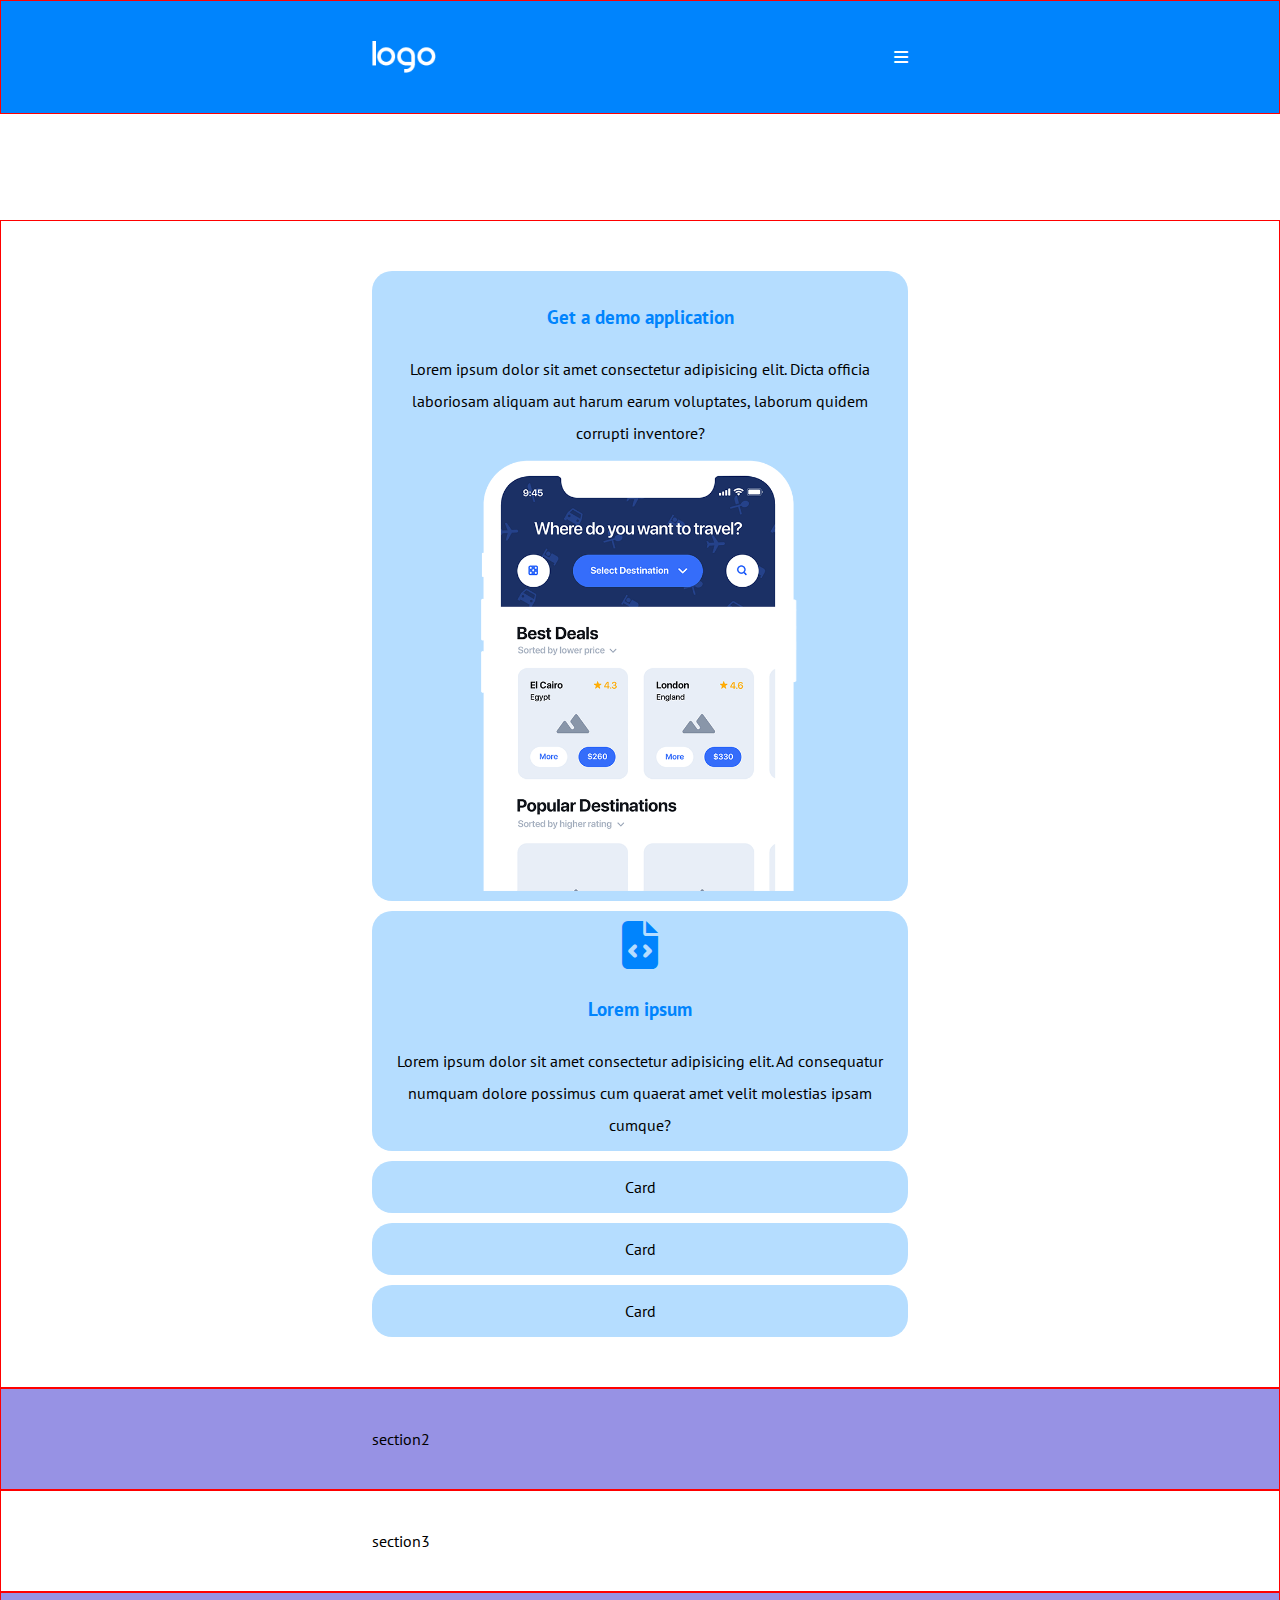
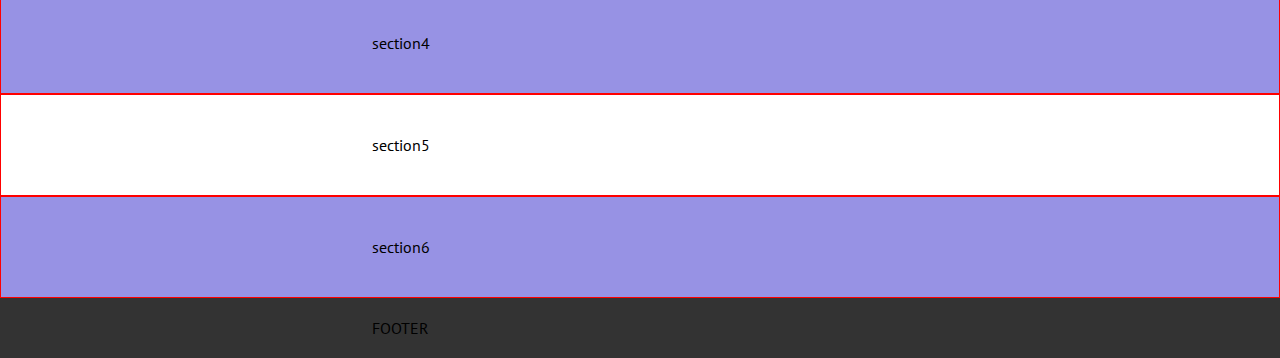
==== iindex.html @ 80d84ba3 "add card first section" ====
<!DOCTYPE html>
<html lang="en">

<head>
    <meta charset="UTF-8">
    <meta name="viewport" content="width=device-width, initial-scale=1.0">
    <link rel="preconnect" href="https://fonts.googleapis.com">
    <link rel="preconnect" href="https://fonts.gstatic.com" crossorigin>
    <link href="https://fonts.googleapis.com/css2?family=PT+Sans:ital,wght@0,400;0,700;1,400;1,700&display=swap"
        rel="stylesheet">

    <link rel="stylesheet" href=" https://cdnjs.cloudflare.com/ajax/libs/font-awesome/6.5.1/css/all.min.css">
    <link rel="stylesheet" href="./css/style-d.css">
    <link rel="stylesheet" href="./css/style.css">
    <title>Document</title>
</head>

<body>
    <header>
        <div class="container d-flex j-c-bet align-c-c">
            <div id="logo">
                <img src="./img/logo.png" alt="logo">
            </div>
            <nav>
                <i class="fa-solid fa-bars"></i>
                <ul>
                    <li><a href="#">planning</a></li>
                    <li><a href="#">testimonials</a></li>
                    <li><a href="#">feauters</a></li>
                    <li><a href="#">about us</a></li>
                    <li><a href="#">get start</a></li>
                </ul>
            </nav>
        </div>

    </header>

    <main>
        <section id="info">
            <div class="container">
                <div class="card">
                    <div class="text-content">
                        <h3>Get a demo application</h3>
                        <p>Lorem ipsum dolor sit amet consectetur adipisicing elit. Dicta officia laboriosam aliquam aut harum earum voluptates, laborum quidem corrupti inventore?</p>
                    </div>
                    <div class="img-content">
                        <img src="./img/phone.png" alt="phone">
                    </div>
                </div>
                <div class="card">
                    <i class="i-size fa-solid fa-file-code"></i>
                    <h3>Lorem ipsum</h3>
                    <p>Lorem ipsum dolor sit amet consectetur adipisicing elit. Ad consequatur numquam dolore possimus cum quaerat amet velit molestias ipsam cumque?</p>

                </div>
                <div class="card">Card</div>
                <div class="card">Card</div>
                <div class="card">Card</div>
            </div>
        </section>

        <section id="custom-app" class="color-sec">
            <div class="container">section2</div>
        </section>

        <section id="partner">
            <div class="container">section3</div>
        </section>

        <section id="work-with-us" class="color-sec">
            <div class="container">section4</div>
        </section>

        <section id="about-us">
            <div class="container">section5</div>
        </section>

        <section id="" class="color-sec">
            <div class="container">section6</div>
        </section>

    </main>

    <footer>
        <div class="container">FOOTER</div>
    </footer>
</body>

</html>
---- css/style-d.css ----
* {
    padding: 0;
    margin: 0;
    box-sizing: border-box;
}

html{
    scroll-behavior: smooth;
}


/* utility */

.debug, section,  header {
    border: 1px solid red;
}
/* flex */

.d-flex {
    display: flex;
}

.f-wrap{
    flex-wrap: wrap;
}

.j-c-bet{
    justify-content: space-between;
}
.j-c-end{
    justify-content: flex-end;
}

.j-c-center {
    justify-content: center;
}

.align-c-c{
    align-content: center;
    align-items: center;
}

.align-c-s{
    align-items: flex-start;
    align-content: flex-start;
}
---- css/style.css ----
/* ***************** general *********************/


:root {
    --color-header: #0084fd;
    --color-background card: #b5ddff;
    --color-background secion: #9792e4;
    --color-text orange: #fdc15f;
    --color-button white: #ffffff;
    --color-footer: #333333;
}

body {
    font-family: "PT Sans", sans-serif;
}


img {
    width: 100%;
    display: block
}

.color-sec {
    background-color: #9792e4;
}


.container {
    max-width: 576px;
    width: 100%;
    margin: 0 auto;
    padding: 20px;
}



li {
    list-style: none;
}

p{
    line-height: 2;
}

h3{
    margin: 20px 0px;
}

a {
    text-decoration: none;
}



/* header */
header {
    background-color: var(--color-header);
    color: white;
    position: fixed;
    top: 0;
    left: 0;
    width: 100%;
    padding: 20px 40px;
    display: flex;


}

header nav ul{
    position: absolute;
    top: 0;
    right: 0;
    background-color: var(--color-header);
    display: none;
    flex-direction: column;
    border: 1px solid white;
    width: 100px;
    height: 200px;

}

header nav{
    position: relative;
    display: flex;
    
}

header nav:hover ul{
    display: flex;
}

header a {
    color: white;
}

section{
    padding: 20px;
    scroll-margin-top: 75px;
}


#logo img{
    width: 80%;
}



/* main */

main{
    padding-top:70px;
}

#info{
    margin-top: 150px;
}


#info .card {
    background-color: #b5ddff;
    margin: 10px 0;
    border-radius: 20px;
    padding: 10px 20px;
    line-height: 2em;
    text-align: center;
}

#info>.container.card{
    padding-bottom: 0px;
}

#info h3{
    color: var(--color-header);
}

#info i{

    color: var(--color-header);
    
}
.img-content {
    width: 80%;
    margin: 0 auto;
    padding-bottom: 0;
}

/* footer */

footer {
    background-color: var(--color-footer);
}

/* ************* utility ******************** */
.icon-color{
    color: var(--color-header);
}
.border-card {
    border-radius: 20px;

}

.text-center{
    text-align: center;
}

.i-size{
    font-size: 3em;
}
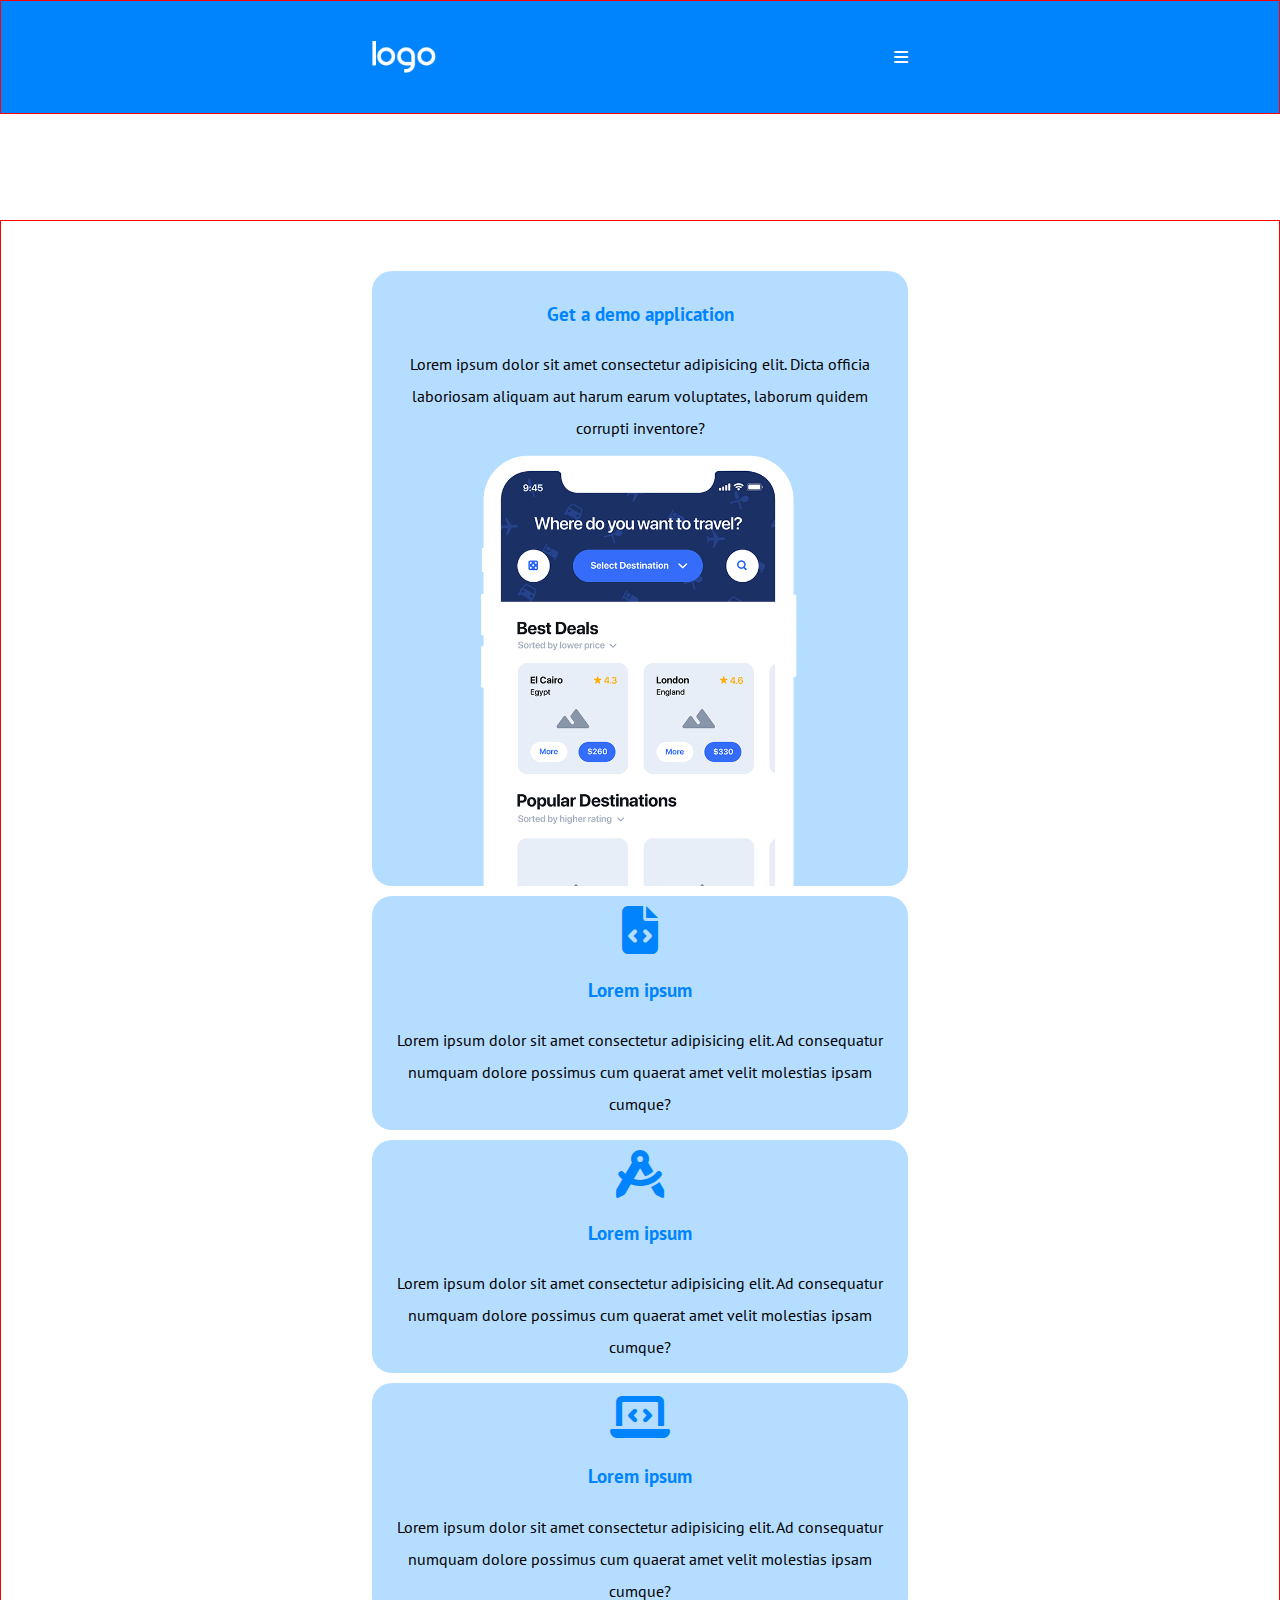
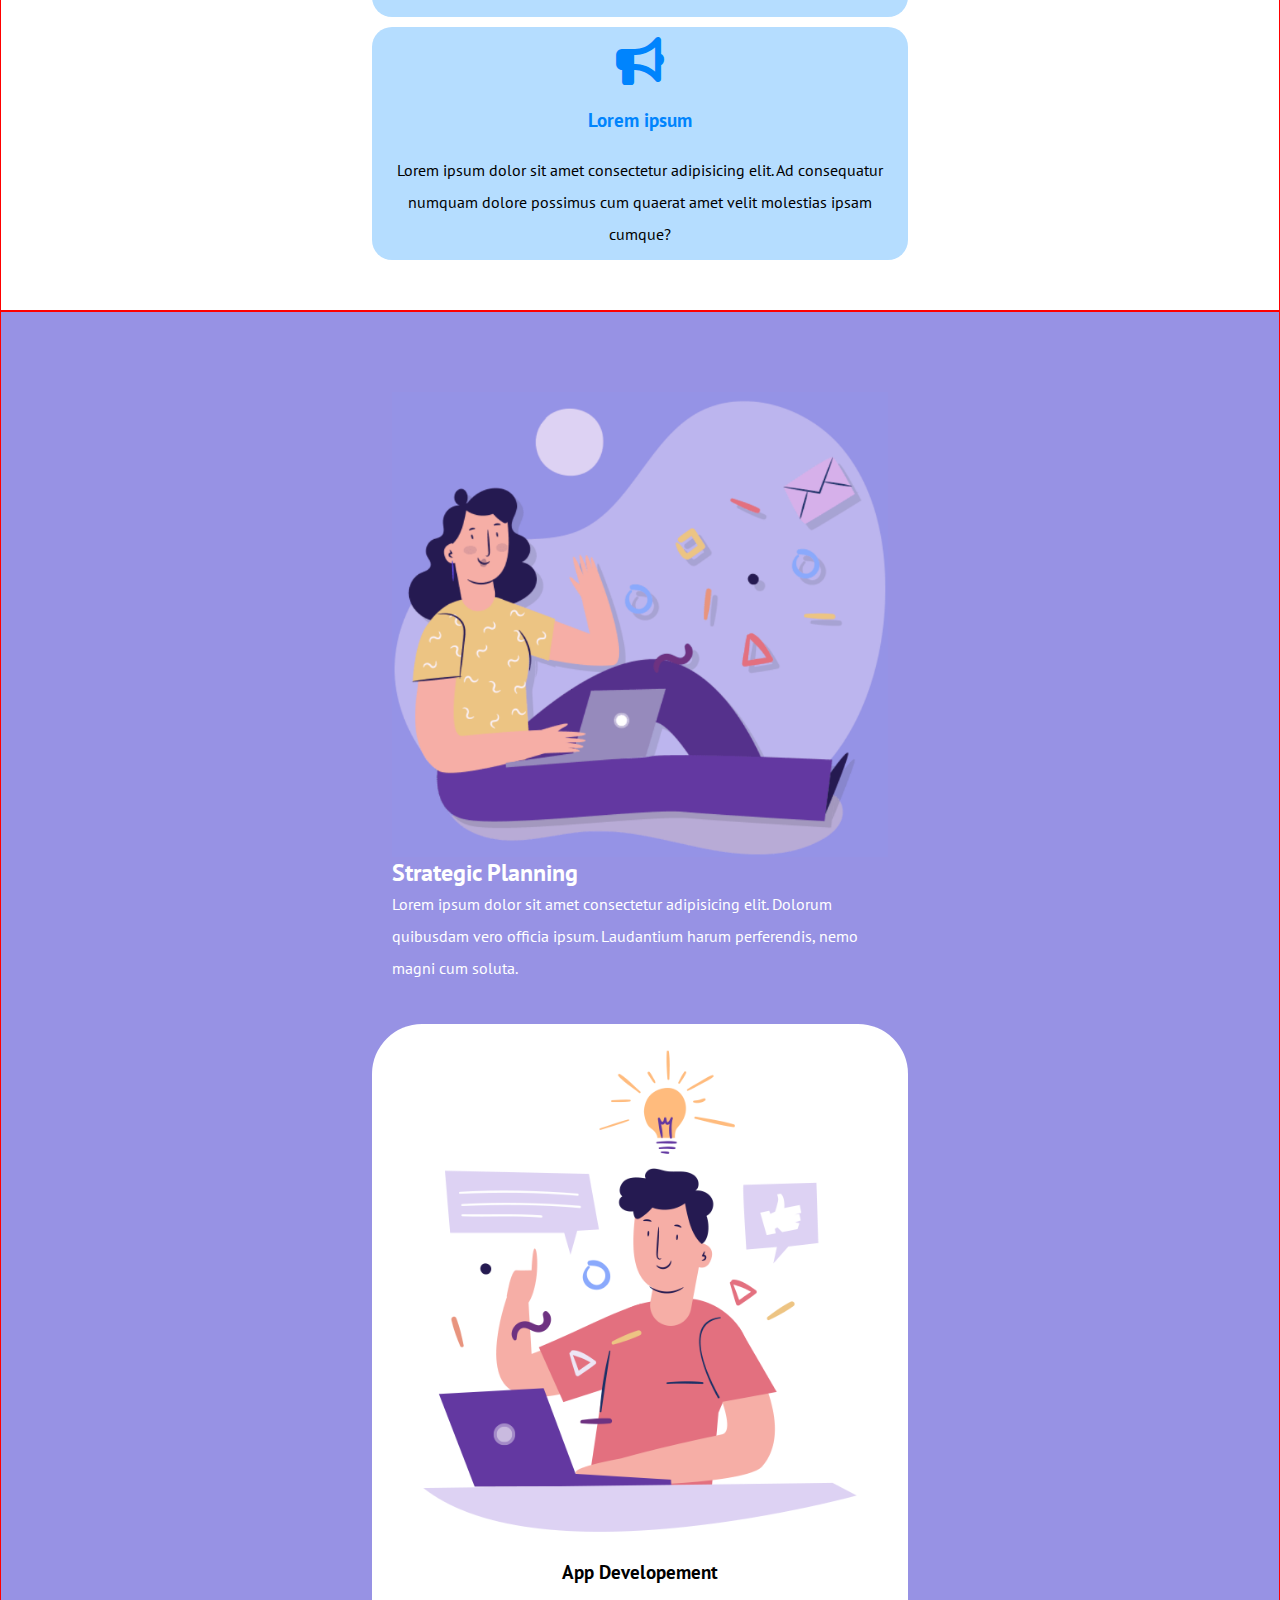
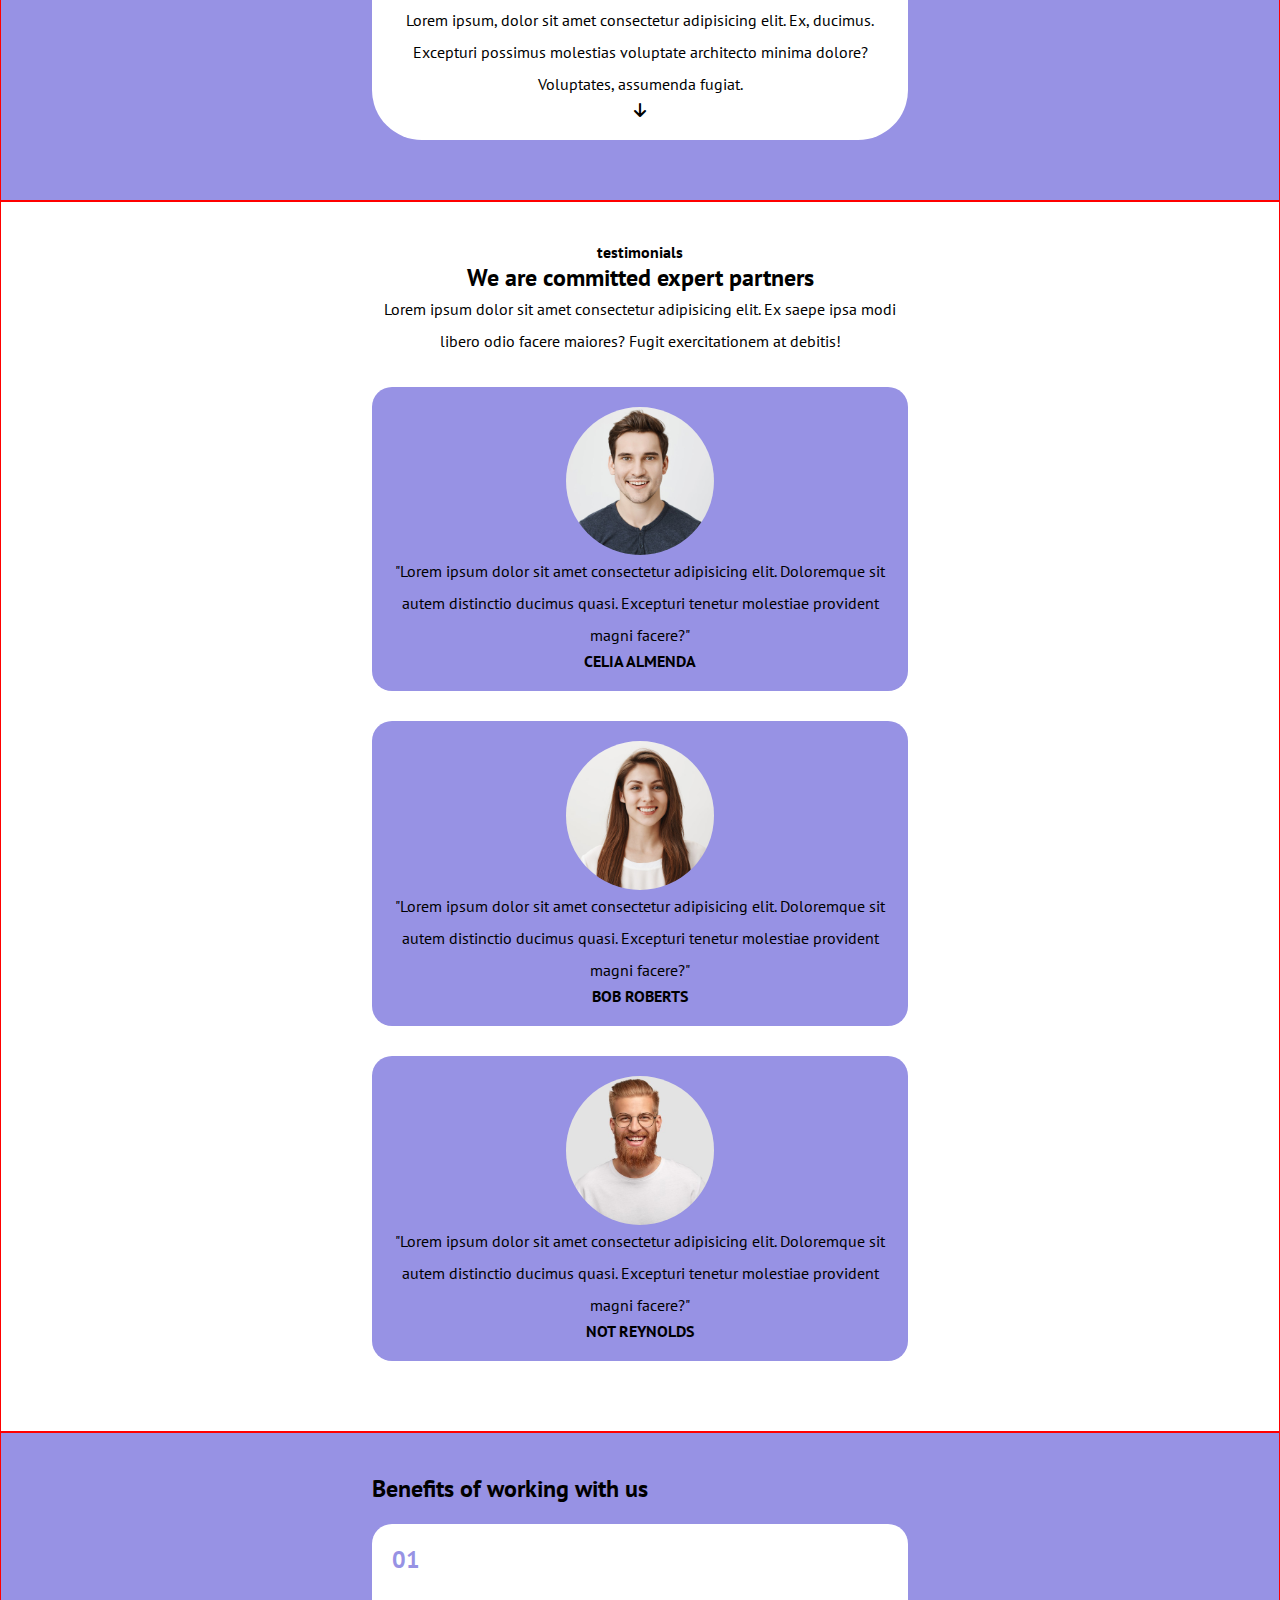
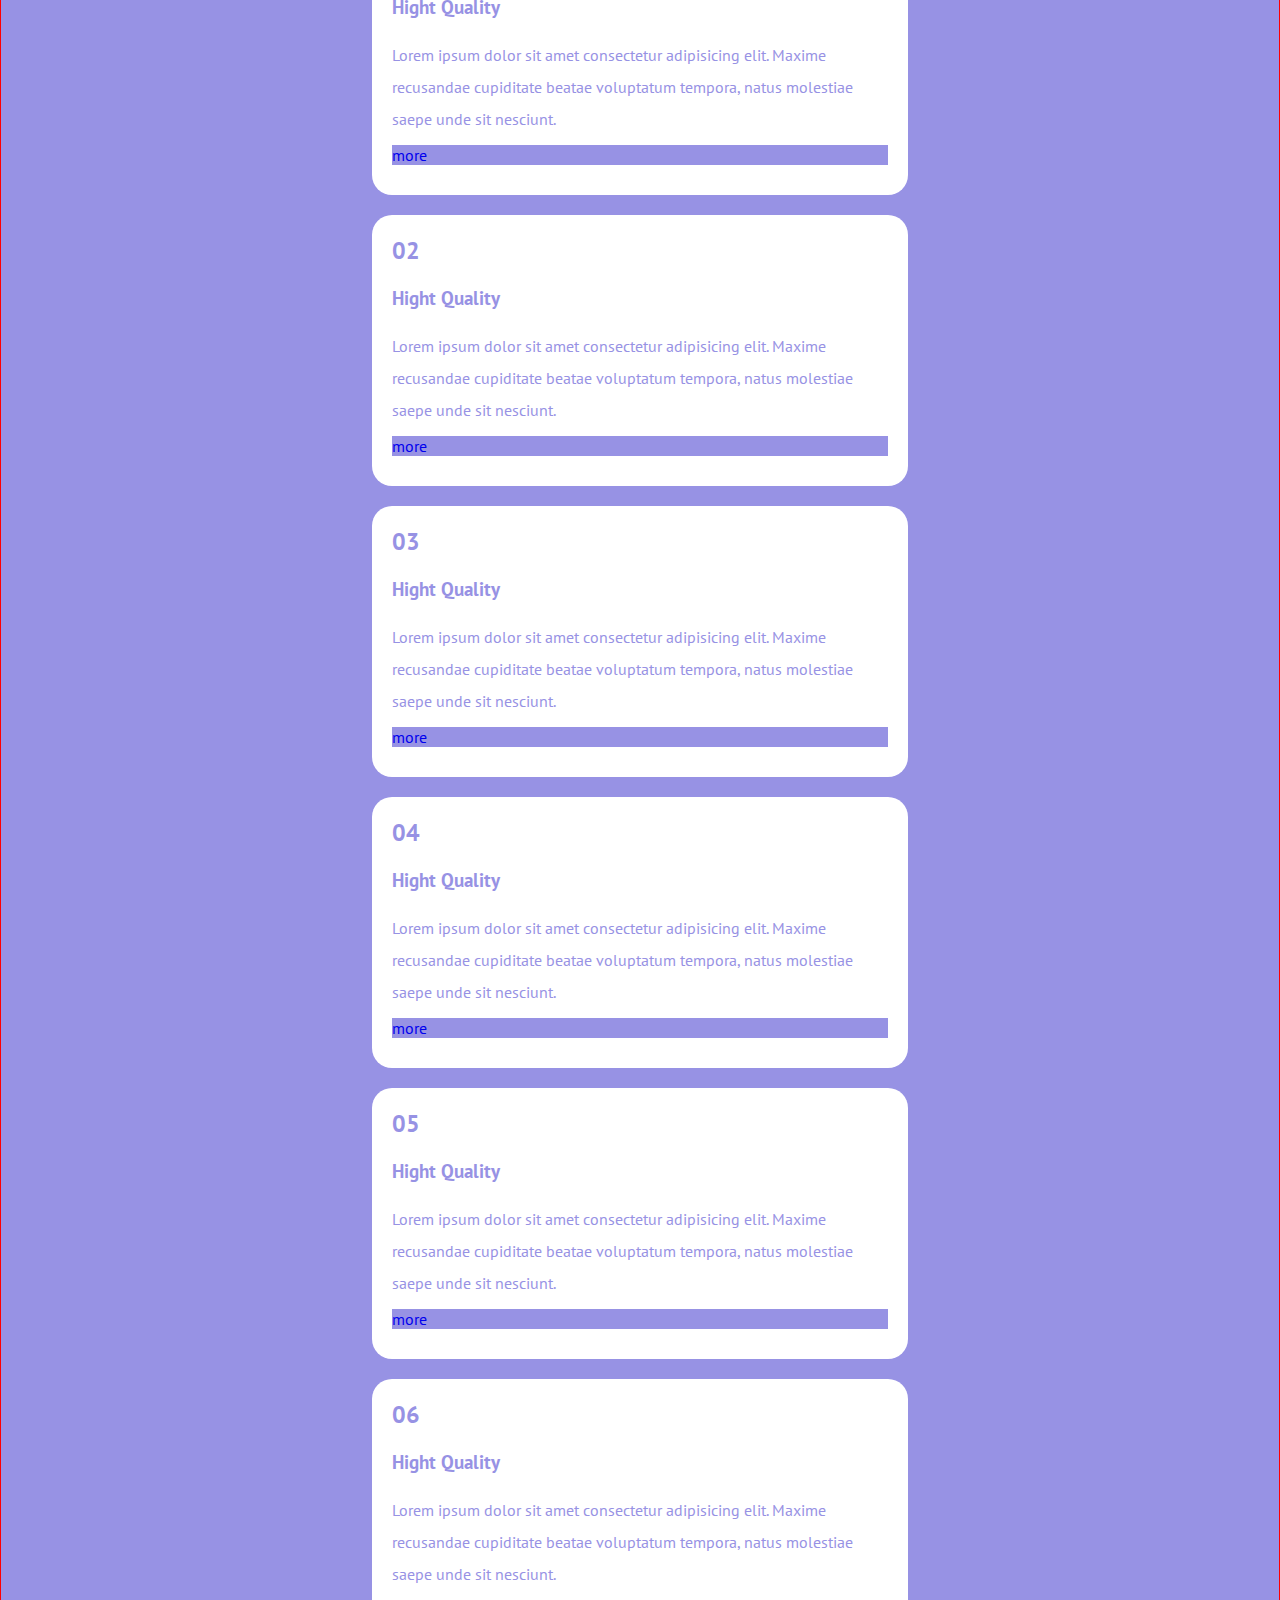
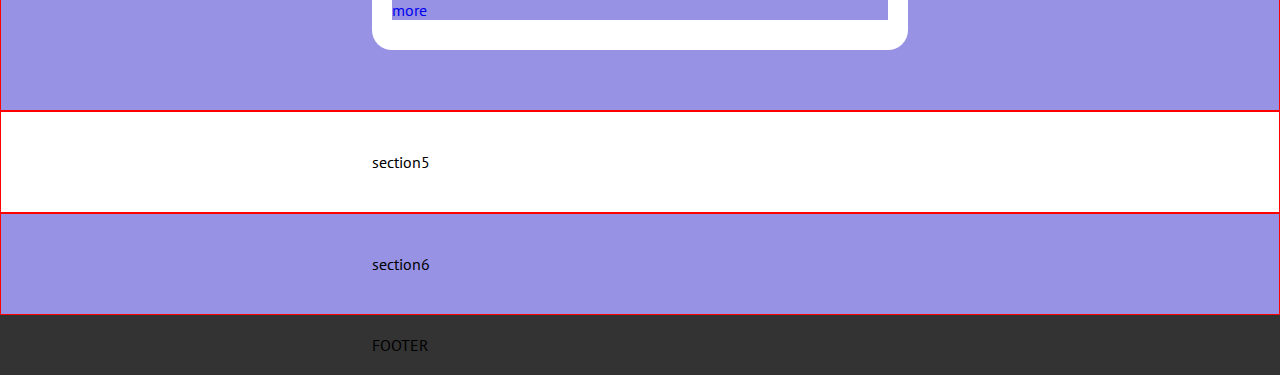
==== commit 6eb0c77e: "add section four" ====
--- a/iindex.html
+++ b/iindex.html
@@ -41,7 +41,11 @@
                 <div class="card">
                     <div class="text-content">
                         <h3>Get a demo application</h3>
-                        <p>Lorem ipsum dolor sit amet consectetur adipisicing elit. Dicta officia laboriosam aliquam aut harum earum voluptates, laborum quidem corrupti inventore?</p>
+                        <p>Lorem ipsum dolor sit amet consectetur adipisicing elit. Dicta officia laboriosam aliquam aut
+                            harum earum voluptates, laborum quidem corrupti inventore?</p>
+                        <a href="#"><i class="fa-brends fa-apple"></i></a>
+
+
                     </div>
                     <div class="img-content">
                         <img src="./img/phone.png" alt="phone">
@@ -50,25 +54,143 @@
                 <div class="card">
                     <i class="i-size fa-solid fa-file-code"></i>
                     <h3>Lorem ipsum</h3>
-                    <p>Lorem ipsum dolor sit amet consectetur adipisicing elit. Ad consequatur numquam dolore possimus cum quaerat amet velit molestias ipsam cumque?</p>
-
-                </div>
-                <div class="card">Card</div>
-                <div class="card">Card</div>
-                <div class="card">Card</div>
+                    <p>Lorem ipsum dolor sit amet consectetur adipisicing elit. Ad consequatur numquam dolore possimus
+                        cum quaerat amet velit molestias ipsam cumque?</p>
+                </div>
+                <div class="card">
+                    <i class="i-size fa-solid fa-compass-drafting"></i>
+                    <h3>Lorem ipsum</h3>
+                    <p>Lorem ipsum dolor sit amet consectetur adipisicing elit. Ad consequatur numquam dolore possimus
+                        cum quaerat amet velit molestias ipsam cumque?</p>
+                </div>
+                <div class="card">
+                    <i class="i-size fa-solid fa-laptop-code"></i>
+                    <h3>Lorem ipsum</h3>
+                    <p>Lorem ipsum dolor sit amet consectetur adipisicing elit. Ad consequatur numquam dolore possimus
+                        cum quaerat amet velit molestias ipsam cumque?</p>
+                </div>
+                <div class="card">
+                    <i class="i-size fa-solid fa-bullhorn"></i>
+                    <h3>Lorem ipsum</h3>
+                    <p>Lorem ipsum dolor sit amet consectetur adipisicing elit. Ad consequatur numquam dolore possimus
+                        cum quaerat amet velit molestias ipsam cumque?</p>
+                </div>
+
             </div>
         </section>
 
         <section id="custom-app" class="color-sec">
-            <div class="container">section2</div>
+            <div class="container">
+                <div>
+                    <div class="left-custom">
+                        <img src="./img/planning1.png" alt="">
+                        <h2>Strategic Planning</h2>
+                        <p>Lorem ipsum dolor sit amet consectetur adipisicing elit. Dolorum quibusdam vero officia
+                            ipsum. Laudantium harum perferendis, nemo magni cum soluta.</p>
+
+                    </div>
+                    <div class="right-custom">
+                        <img src="./img/planning2.png" alt="">
+                        <h3>App Developement</h3>
+                        <p>Lorem ipsum, dolor sit amet consectetur adipisicing elit. Ex, ducimus. Excepturi possimus
+                            molestias voluptate architecto minima dolore? Voluptates, assumenda fugiat.</p>
+                        <div><i class="fa-solid fa-arrow-down"></i></div>
+                    </div>
+                </div>
+            </div>
         </section>
 
         <section id="partner">
-            <div class="container">section3</div>
+            <div class="container">
+                <div class="testimonials">
+                    <h4>testimonials</h4>
+                    <h2>We are committed expert partners</h2>
+                    <p>Lorem ipsum dolor sit amet consectetur adipisicing elit. Ex saepe ipsa modi libero odio facere
+                        maiores? Fugit exercitationem at debitis!</p>
+                </div>
+                <div class="card-testimonials color-sec">
+                    <div class="img-testimonials"><img src="./img/testimonial1.jpg" alt="">
+                    </div>
+                    <div class="text-testimonials">
+                        <p>"Lorem ipsum dolor sit amet consectetur adipisicing elit. Doloremque sit autem distinctio
+                            ducimus quasi. Excepturi tenetur molestiae provident magni facere?"</p>
+                        <h4>CELIA ALMENDA</h4>
+                    </div>
+                </div>
+                <div class="card-testimonials color-sec">
+                    <div class="img-testimonials"><img src="./img/testimonial2.jpg" alt="">
+                    </div>
+                    <div class="text-testimonials">
+                        <p>"Lorem ipsum dolor sit amet consectetur adipisicing elit. Doloremque sit autem distinctio
+                            ducimus quasi. Excepturi tenetur molestiae provident magni facere?"</p>
+                        <h4>BOB ROBERTS</h4>
+                    </div>
+                </div>
+                <div class="card-testimonials color-sec">
+                    <div class="img-testimonials"><img src="./img/testimonial3.jpg" alt="">
+                    </div>
+                    <div class="text-testimonials">
+                        <p>"Lorem ipsum dolor sit amet consectetur adipisicing elit. Doloremque sit autem distinctio
+                            ducimus quasi. Excepturi tenetur molestiae provident magni facere?"</p>
+                        <h4>NOT REYNOLDS</h4>
+                    </div>
+                </div>
+
+            </div>
         </section>
 
         <section id="work-with-us" class="color-sec">
-            <div class="container">section4</div>
+            <div class="container">
+                <H2>Benefits of working with us</H2>
+                <div class="card-wwu">
+                    <h2>01</h2>
+                    <h3>Hight Quality</h3>
+                    <p>Lorem ipsum dolor sit amet consectetur adipisicing elit. Maxime recusandae cupiditate beatae
+                        voluptatum tempora, natus molestiae saepe unde sit nesciunt.</p>
+                    <div class="button-wwu"><a href="#">more</a>
+                    </div>
+                </div>
+                <div class="card-wwu">
+                    <h2>02</h2>
+                    <h3>Hight Quality</h3>
+                    <p>Lorem ipsum dolor sit amet consectetur adipisicing elit. Maxime recusandae cupiditate beatae
+                        voluptatum tempora, natus molestiae saepe unde sit nesciunt.</p>
+                    <div class="button-wwu"><a href="#">more</a>
+                    </div>
+                </div>
+                <div class="card-wwu">
+                    <h2>03</h2>
+                    <h3>Hight Quality</h3>
+                    <p>Lorem ipsum dolor sit amet consectetur adipisicing elit. Maxime recusandae cupiditate beatae
+                        voluptatum tempora, natus molestiae saepe unde sit nesciunt.</p>
+                    <div class="button-wwu"><a href="#">more</a>
+                    </div>
+                </div>
+                <div class="card-wwu">
+                    <h2>04</h2>
+                    <h3>Hight Quality</h3>
+                    <p>Lorem ipsum dolor sit amet consectetur adipisicing elit. Maxime recusandae cupiditate beatae
+                        voluptatum tempora, natus molestiae saepe unde sit nesciunt.</p>
+                    <div class="button-wwu"><a href="#">more</a>
+                    </div>
+                </div>
+                <div class="card-wwu">
+                    <h2>05</h2>
+                    <h3>Hight Quality</h3>
+                    <p>Lorem ipsum dolor sit amet consectetur adipisicing elit. Maxime recusandae cupiditate beatae
+                        voluptatum tempora, natus molestiae saepe unde sit nesciunt.</p>
+                    <div class="button-wwu"><a href="#">more</a>
+                    </div>
+                </div>
+                <div class="card-wwu">
+                    <h2>06</h2>
+                    <h3>Hight Quality</h3>
+                    <p>Lorem ipsum dolor sit amet consectetur adipisicing elit. Maxime recusandae cupiditate beatae
+                        voluptatum tempora, natus molestiae saepe unde sit nesciunt.</p>
+                    <div class="button-wwu"><a href="#">more</a>
+                    </div>
+                </div>
+            </div>
         </section>
 
         <section id="about-us">
--- a/css/style.css
+++ b/css/style.css
@@ -38,11 +38,11 @@
     list-style: none;
 }
 
-p{
+p {
     line-height: 2;
 }
 
-h3{
+h3 {
     margin: 20px 0px;
 }
 
@@ -66,7 +66,7 @@
 
 }
 
-header nav ul{
+header nav ul {
     position: absolute;
     top: 0;
     right: 0;
@@ -79,13 +79,13 @@
 
 }
 
-header nav{
+header nav {
     position: relative;
     display: flex;
-    
-}
-
-header nav:hover ul{
+
+}
+
+header nav:hover ul {
     display: flex;
 }
 
@@ -93,13 +93,13 @@
     color: white;
 }
 
-section{
+section {
     padding: 20px;
     scroll-margin-top: 75px;
 }
 
 
-#logo img{
+#logo img {
     width: 80%;
 }
 
@@ -107,11 +107,11 @@
 
 /* main */
 
-main{
-    padding-top:70px;
-}
-
-#info{
+main {
+    padding-top: 70px;
+}
+
+#info {
     margin-top: 150px;
 }
 
@@ -121,28 +121,103 @@
     margin: 10px 0;
     border-radius: 20px;
     padding: 10px 20px;
-    line-height: 2em;
-    text-align: center;
-}
-
-#info>.container.card{
+    line-height: 1.7em;
+    text-align: center;
+}
+
+#info .card:first-child {
     padding-bottom: 0px;
 }
 
-#info h3{
+#info h3 {
     color: var(--color-header);
 }
 
-#info i{
+#info i {
 
     color: var(--color-header);
-    
-}
+
+}
+
 .img-content {
     width: 80%;
     margin: 0 auto;
-    padding-bottom: 0;
-}
+
+}
+
+/* custom-app */
+.left-custom {
+    text-align: center;
+    padding: 20px;
+    margin: 20px auto;
+    color: white;
+    text-align: left;
+
+}
+
+.right-custom {
+    text-align: center;
+    background-color: white;
+    border-radius: 50px;
+    padding: 20px;
+    margin: 20px auto;
+
+}
+
+
+/* partner */
+#partner img {
+    width: 100%;
+    height: 100%;
+    object-fit: cover;
+}
+
+.testimonials {
+    text-align: center;
+
+}
+
+.card-testimonials {
+    margin: 30px auto;
+    object-fit: fill;
+    text-align: center;
+    border-radius: 20px;
+    padding: 20px;
+    align-items: center;
+}
+
+.img-testimonials {
+    width: 30%;
+    aspect-ratio: 1 / 1;
+    border-radius: 50%;
+    overflow: hidden;
+    margin: auto;
+
+
+}
+
+/* work-with-us */
+
+.button-wwu{
+    background-color: #9792e4;
+    margin: 10px auto;
+
+}
+
+.card-wwu {
+    background-color: white;
+    color: #9792e4;
+    border-radius: 20px;
+    padding: 20px;
+    margin: 20px auto;
+}
+
+
+
+
+
+
+
 
 /* footer */
 
@@ -151,18 +226,19 @@
 }
 
 /* ************* utility ******************** */
-.icon-color{
+.icon-color {
     color: var(--color-header);
 }
+
 .border-card {
     border-radius: 20px;
 
 }
 
-.text-center{
-    text-align: center;
-}
-
-.i-size{
+.text-center {
+    text-align: center;
+}
+
+.i-size {
     font-size: 3em;
 }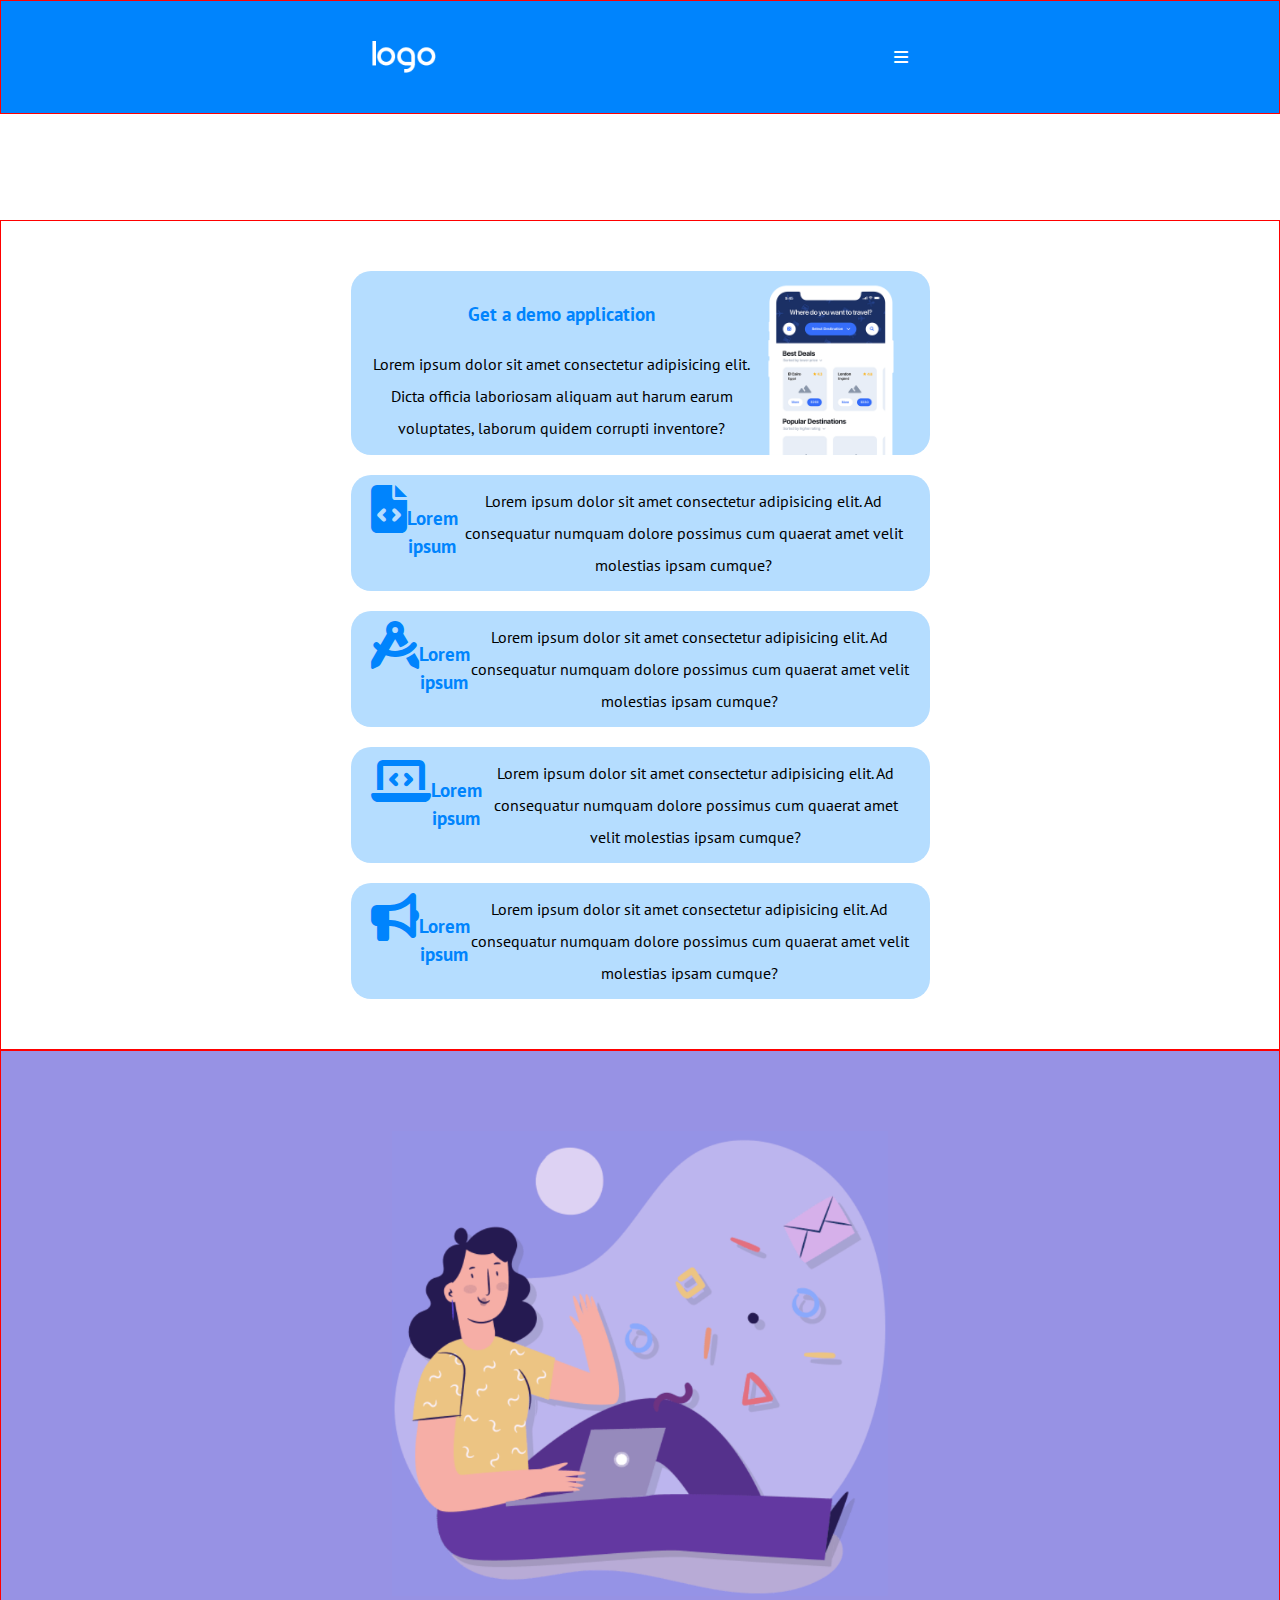
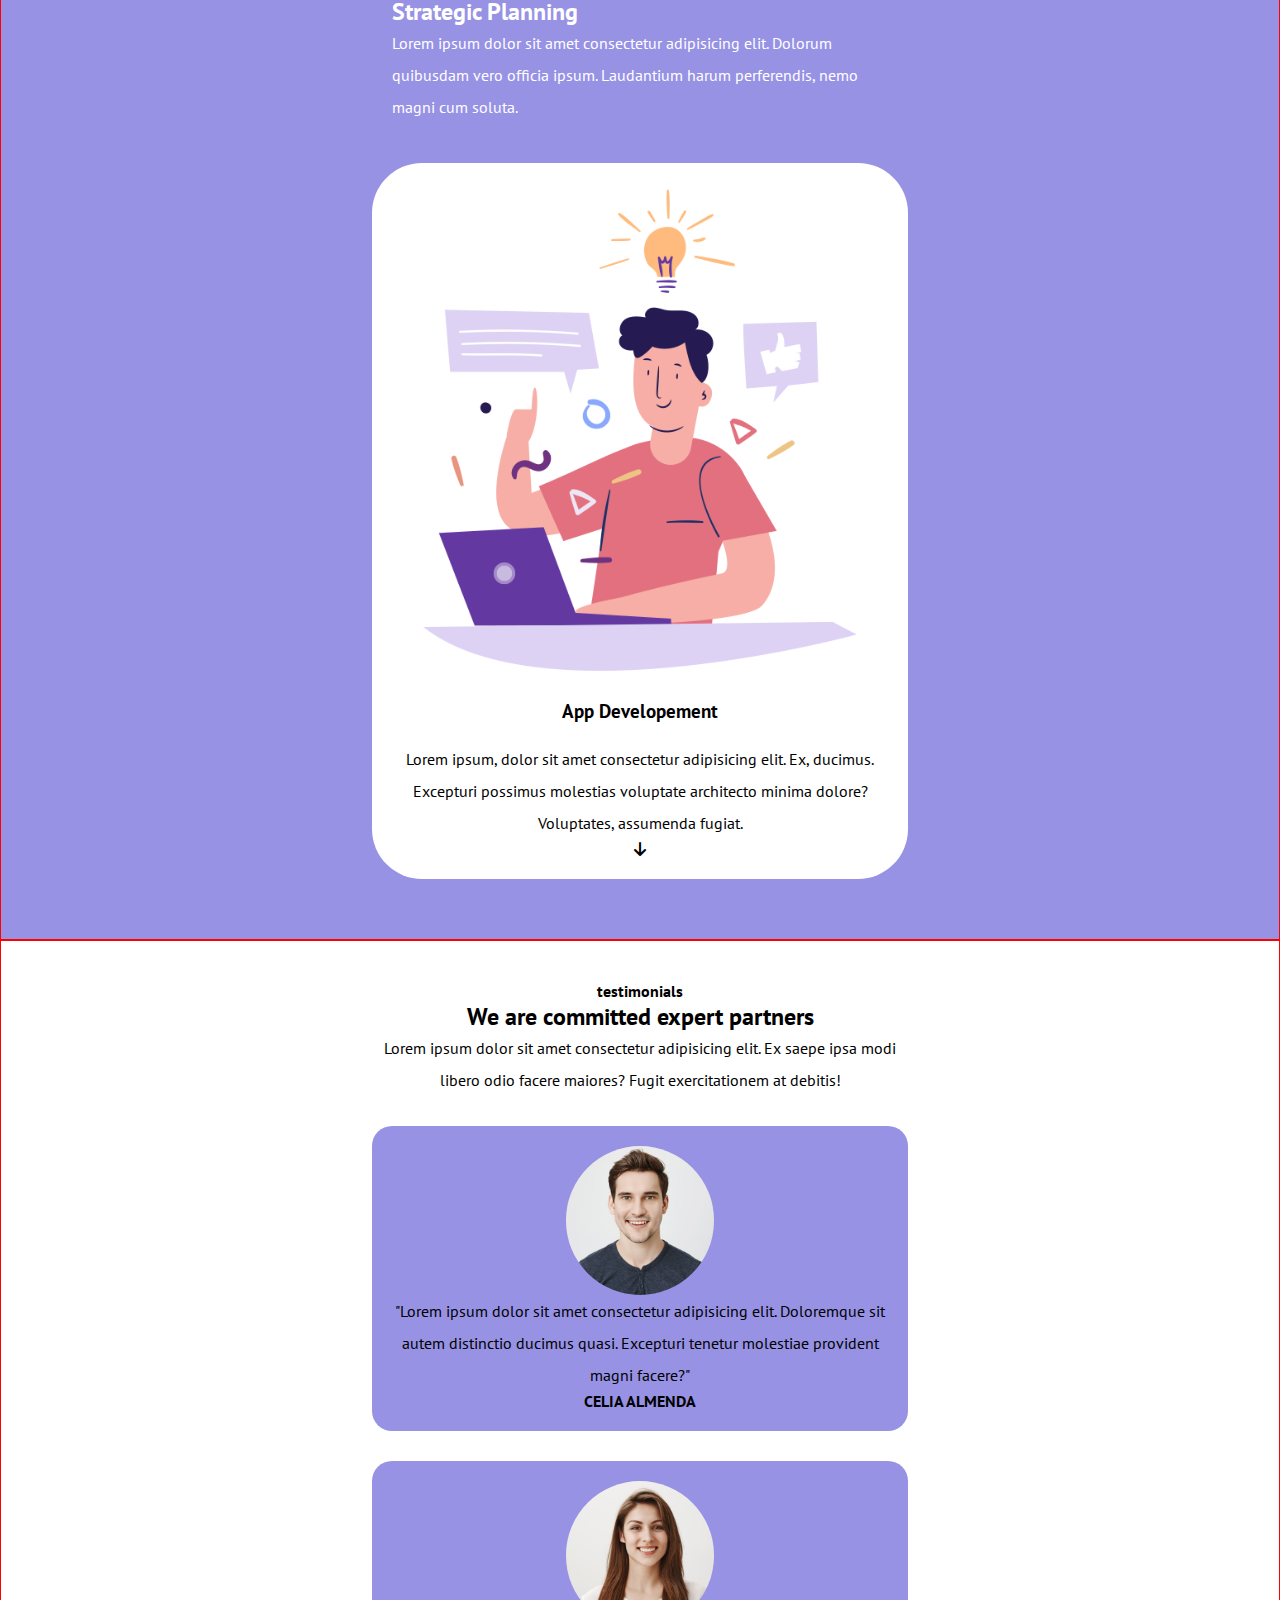
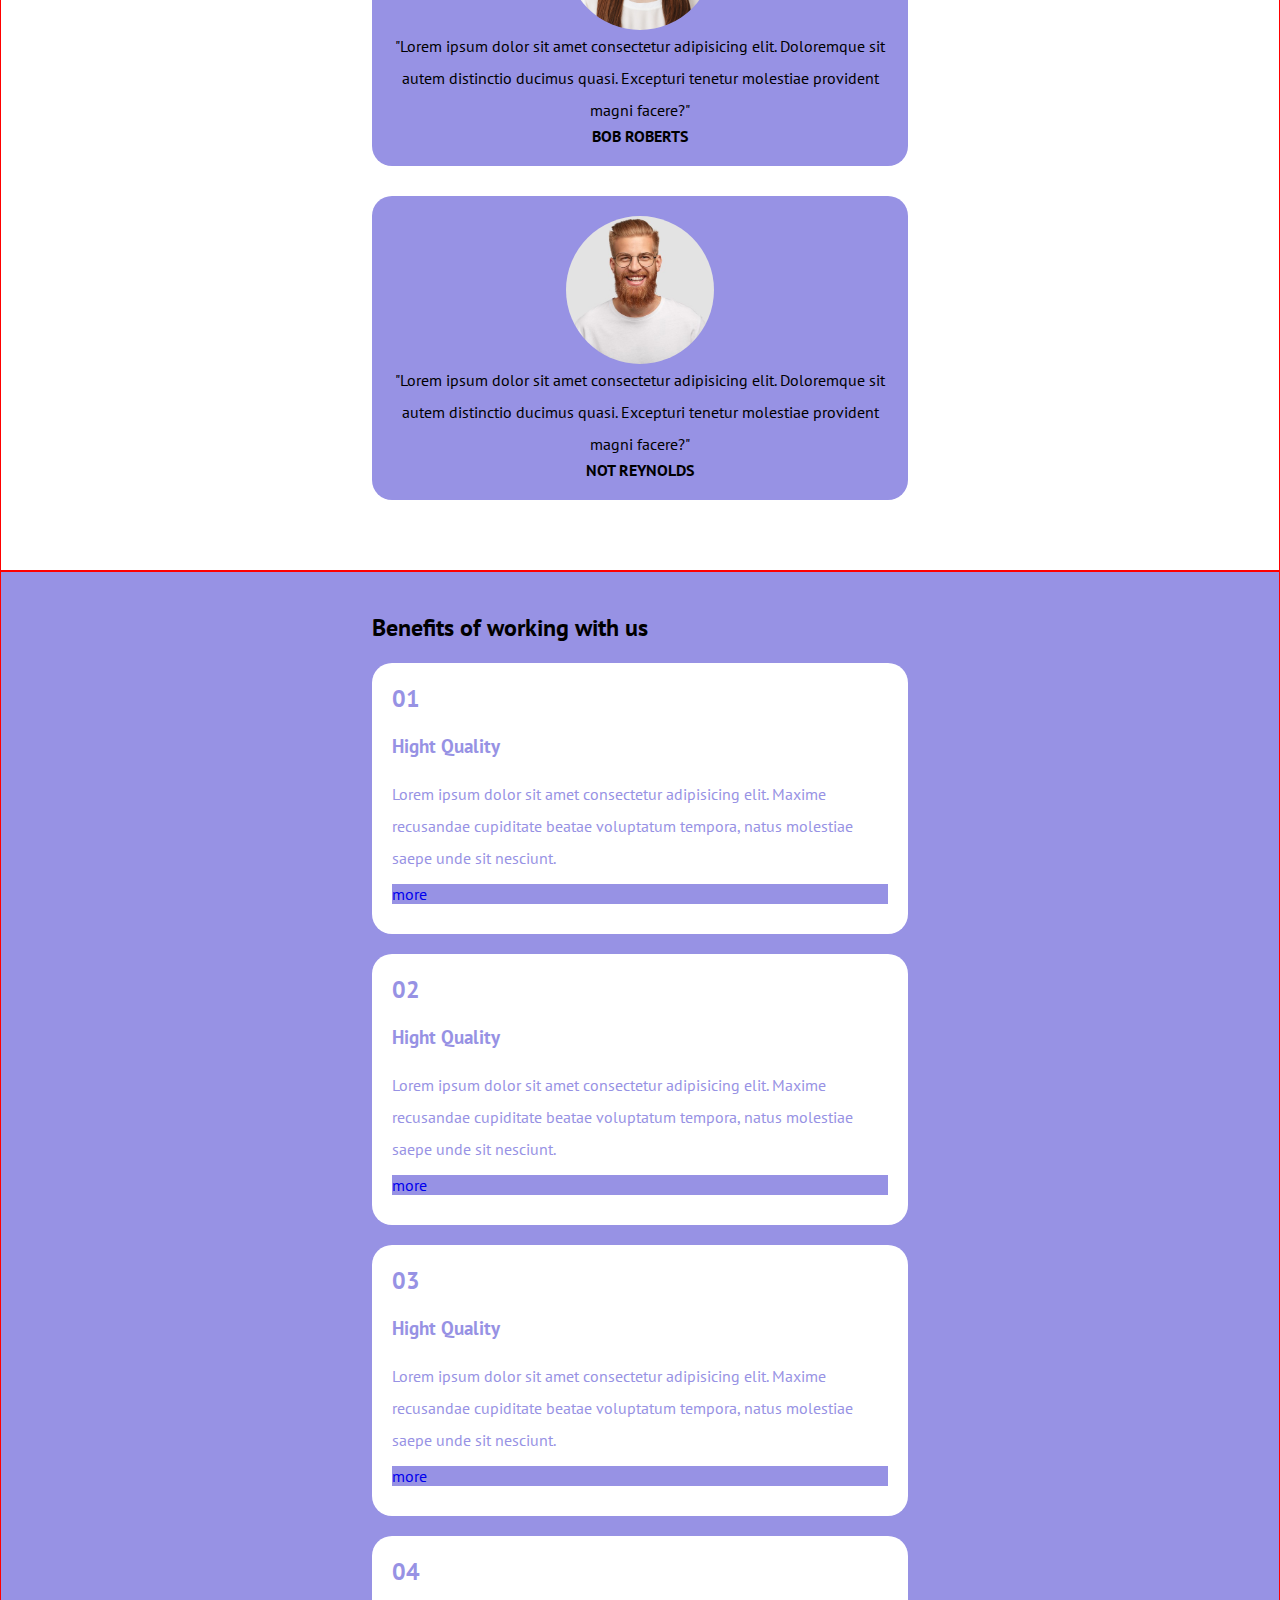
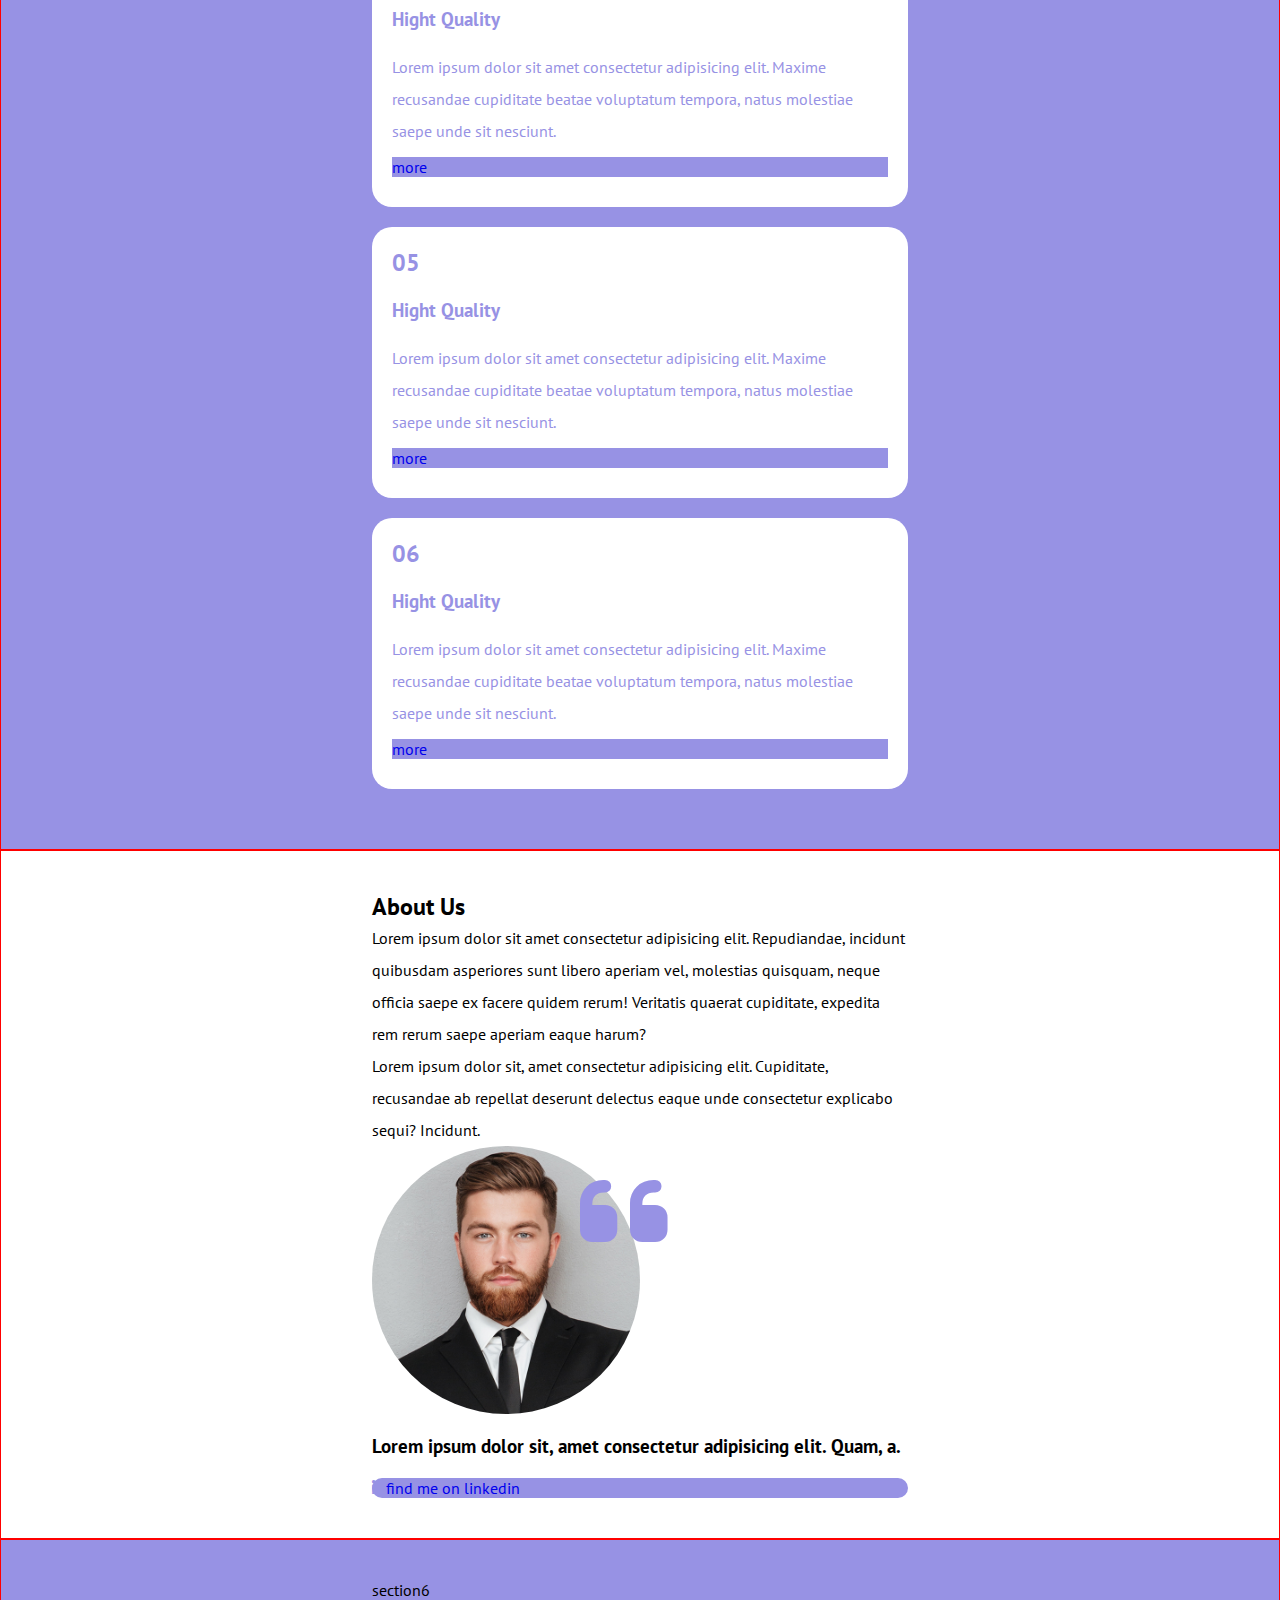
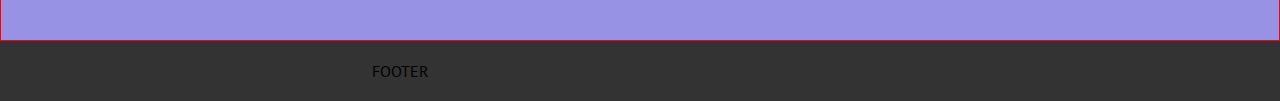
==== commit 004441d3: "add first media query 992px incomplete" ====
--- a/iindex.html
+++ b/iindex.html
@@ -194,7 +194,26 @@
         </section>
 
         <section id="about-us">
-            <div class="container">section5</div>
+            <div class="container">
+                <div class="text-about">
+                    <h2>About Us</h2>
+                    <p>Lorem ipsum dolor sit amet consectetur adipisicing elit. Repudiandae, incidunt quibusdam
+                        asperiores sunt libero aperiam vel, molestias quisquam, neque officia saepe ex facere quidem
+                        rerum! Veritatis quaerat cupiditate, expedita rem rerum saepe aperiam eaque harum?</p>
+                    <p>Lorem ipsum dolor sit, amet consectetur adipisicing elit. Cupiditate, recusandae ab repellat
+                        deserunt delectus eaque unde consectetur explicabo sequi? Incidunt.</p>
+                </div>
+                <div class="card-inside-about d-flex p-relative">
+                    <div class="img-about">
+                        <img src="./img/about.jpg" alt="">
+                    </div>
+                    <div class="text-us"><i class="icon fa-solid fa-quote-left"></i></div>
+                    
+                </div>
+                <h3>Lorem ipsum dolor sit, amet consectetur adipisicing elit. Quam, a.</h3>
+                    <div class="button-about"><a href="#"><i class="fa-brands fa-linkedin-in"></i>find me on linkedin</a></div>
+
+            </div>
         </section>
 
         <section id="" class="color-sec">
--- a/css/style-d.css
+++ b/css/style-d.css
@@ -43,4 +43,8 @@
 .align-c-s{
     align-items: flex-start;
     align-content: flex-start;
+}
+
+.p-relative{
+    position: relative;
 }--- a/css/style.css
+++ b/css/style.css
@@ -212,7 +212,37 @@
     margin: 20px auto;
 }
 
-
+#about-us img{
+    width: 100%;
+    height: 100%;
+    object-fit: cover;
+}
+
+#about-us i{
+    color: #9792e4;
+}
+.img-about{
+
+    width: 50%;
+    aspect-ratio: 1 / 1;
+    border-radius: 50%;
+    overflow: hidden;
+ 
+
+}
+
+.text-us{
+    width: 50%;
+    font-size: 100px;
+    position: absolute;
+    top: 0;
+    right: 60px;
+}
+
+.button-about{
+    background-color: #9792e4;
+    border-radius: 20px;: ;
+}
 
 
 
@@ -241,4 +271,28 @@
 
 .i-size {
     font-size: 3em;
+}
+
+
+
+
+
+/**************media query****************** */
+
+@media screen and (min-width:992px) {
+   
+    
+    
+    #info .container{
+        width: calc(100% / 2);
+        max-width: 992px;
+        display: flex;
+        flex-wrap: wrap;
+
+    }
+
+    #info .card{
+        display: flex;
+    }
+    
 }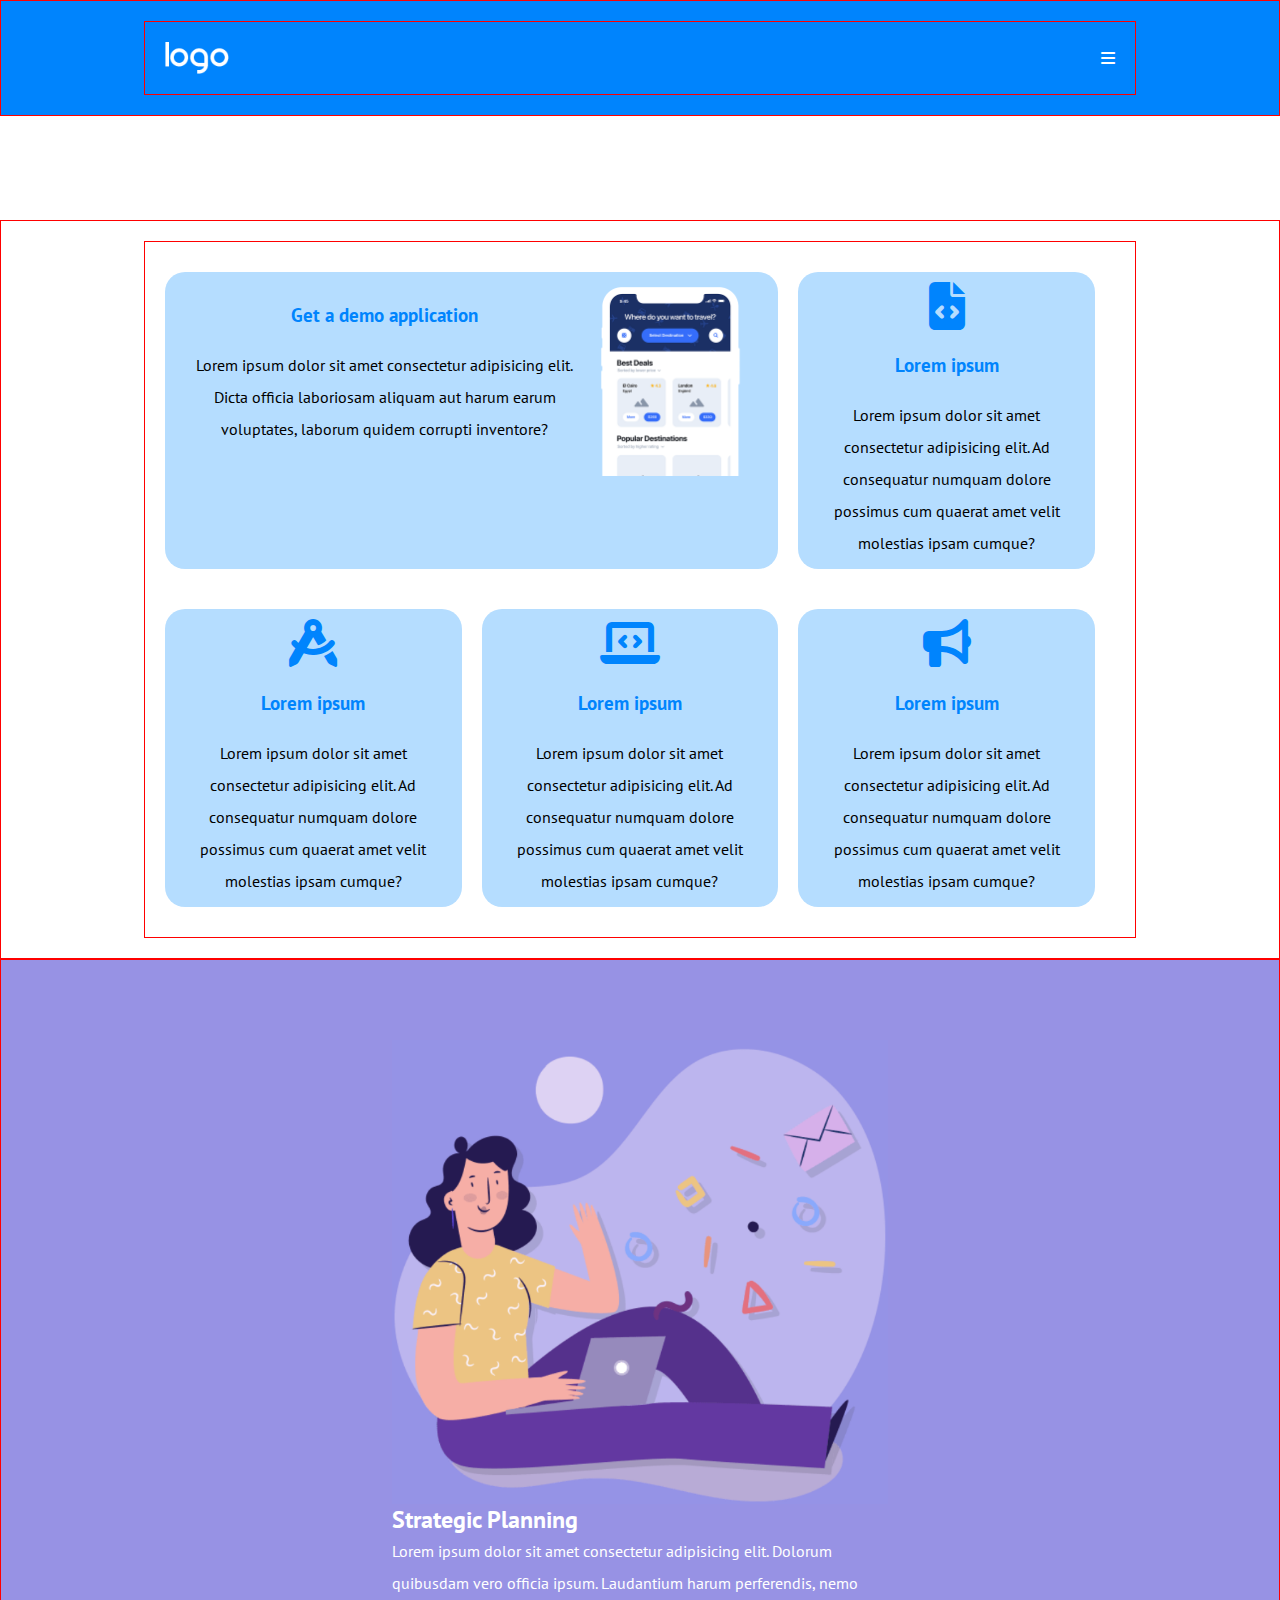
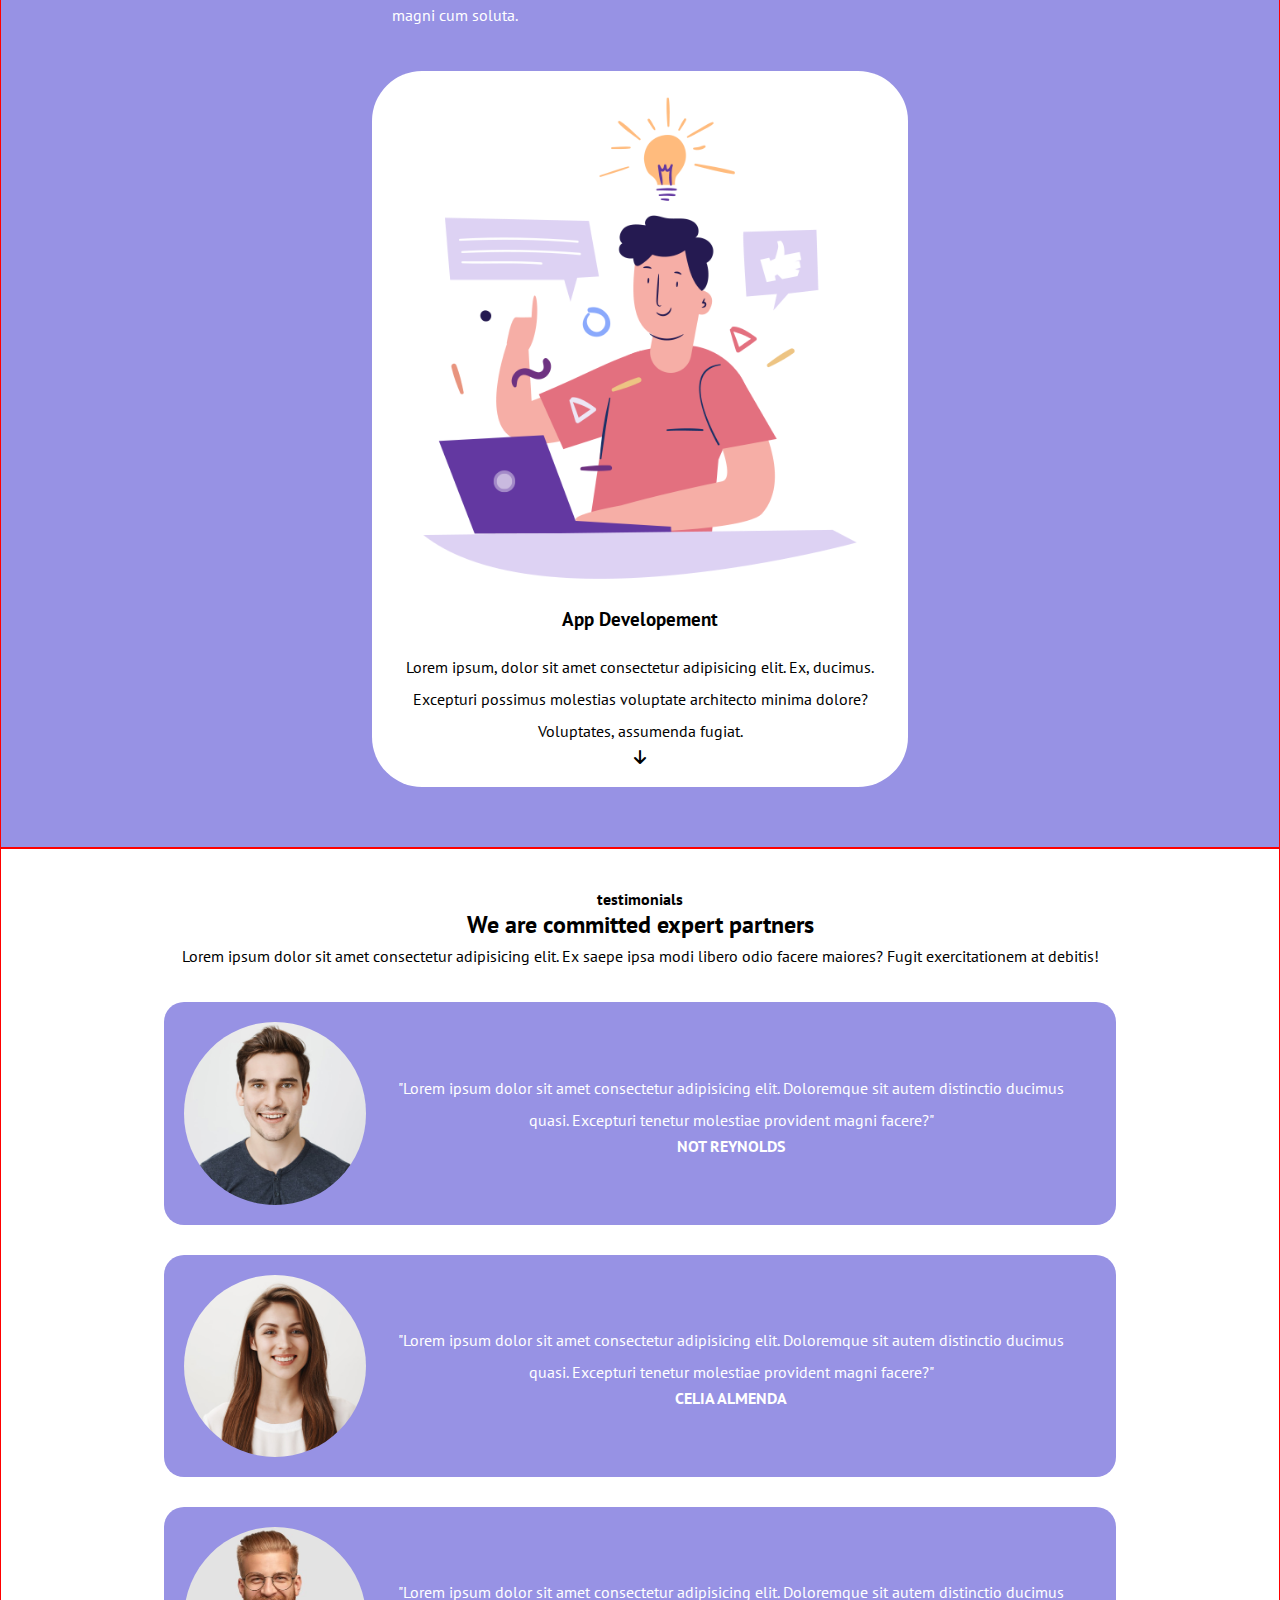
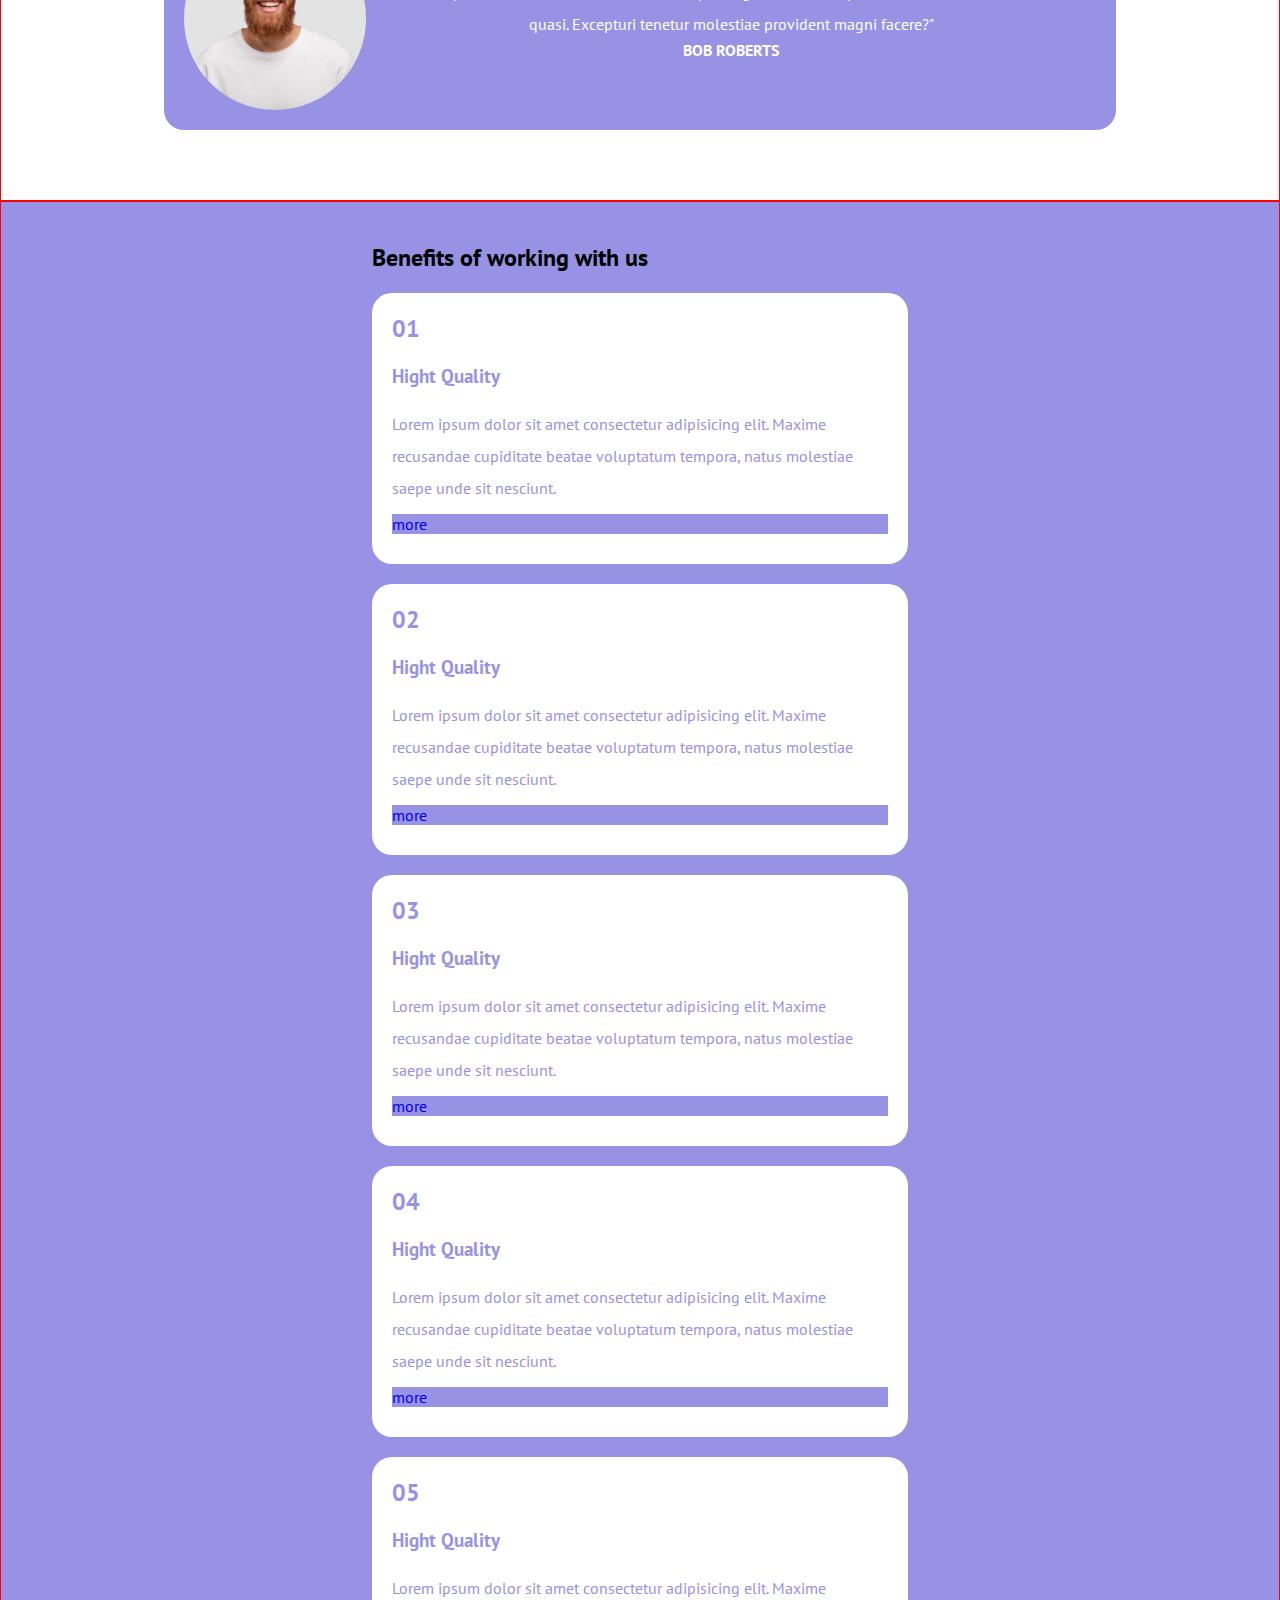
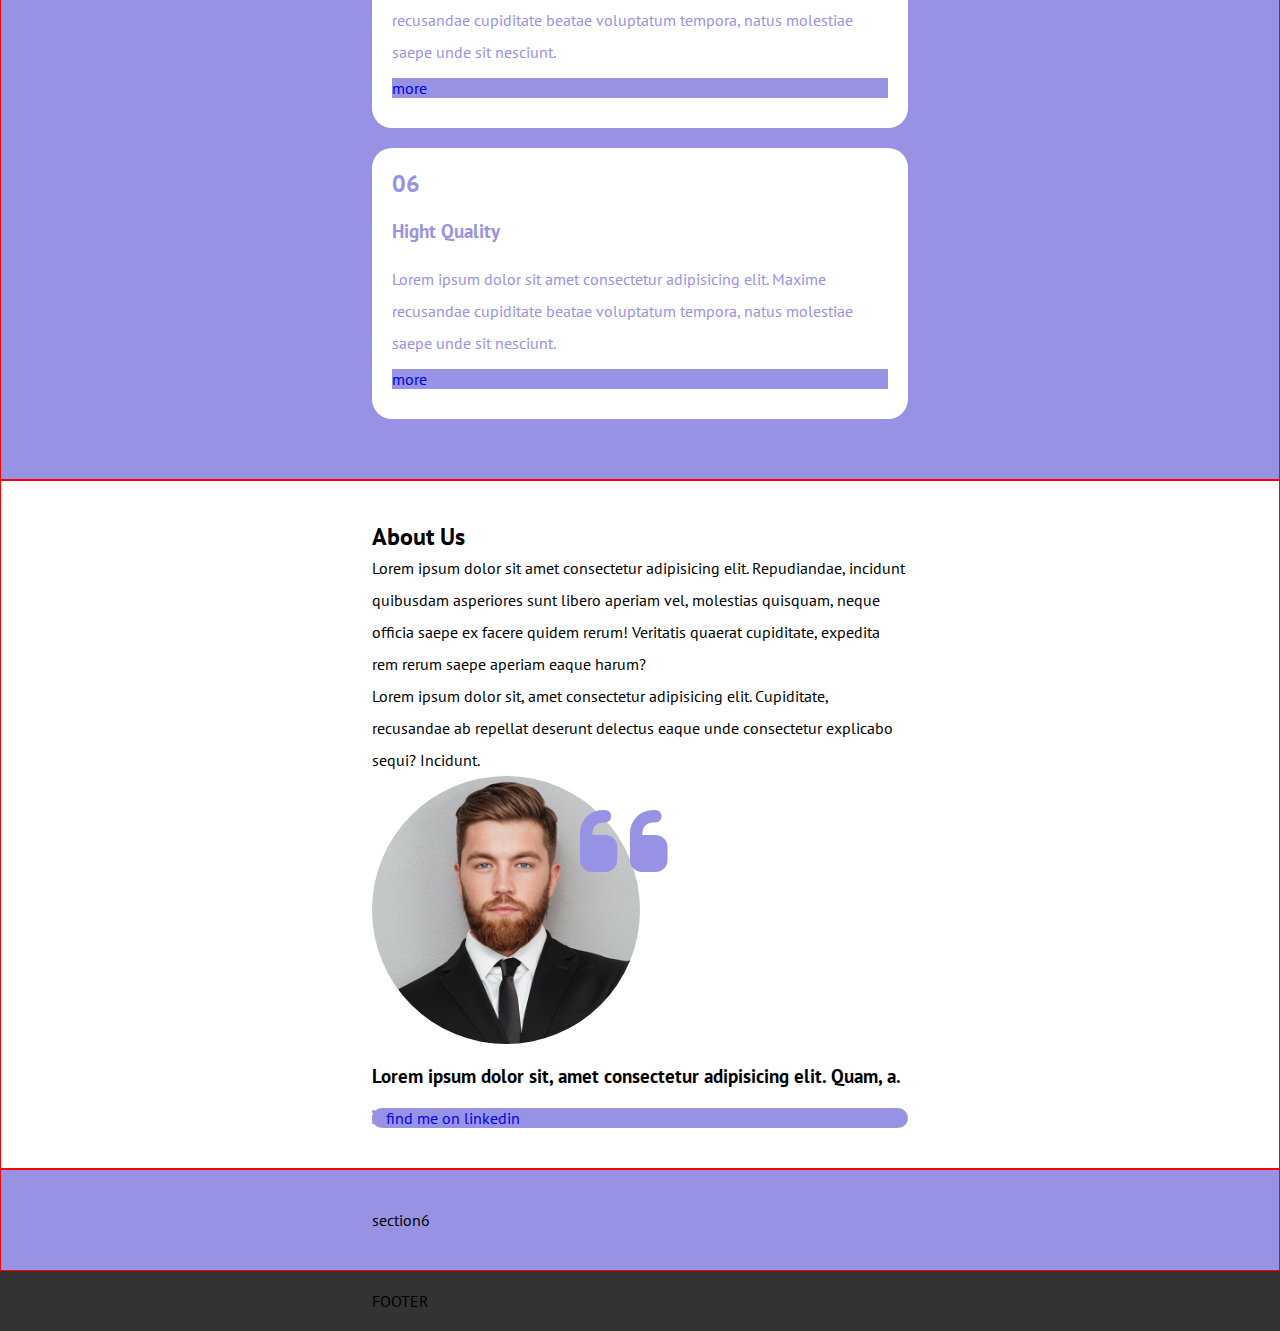
==== commit 45d3d53e: "section testimonials add query 992px" ====
--- a/iindex.html
+++ b/iindex.html
@@ -17,7 +17,7 @@
 
 <body>
     <header>
-        <div class="container d-flex j-c-bet align-c-c">
+        <div class="container d-flex j-c-bet align-c-c debug">
             <div id="logo">
                 <img src="./img/logo.png" alt="logo">
             </div>
@@ -37,7 +37,7 @@
 
     <main>
         <section id="info">
-            <div class="container">
+            <div class="container debug">
                 <div class="card">
                     <div class="text-content">
                         <h3>Get a demo application</h3>
@@ -114,25 +114,25 @@
                     <div class="text-testimonials">
                         <p>"Lorem ipsum dolor sit amet consectetur adipisicing elit. Doloremque sit autem distinctio
                             ducimus quasi. Excepturi tenetur molestiae provident magni facere?"</p>
-                        <h4>CELIA ALMENDA</h4>
+                        <h4>NOT REYNOLDS</h4>
                     </div>
                 </div>
                 <div class="card-testimonials color-sec">
                     <div class="img-testimonials"><img src="./img/testimonial2.jpg" alt="">
+                    </div>
+                    <div class="text-testimonials">
+                        <p>"Lorem ipsum dolor sit amet consectetur adipisicing elit. Doloremque sit autem distinctio
+                            ducimus quasi. Excepturi tenetur molestiae provident magni facere?"</p>
+                        <h4>CELIA ALMENDA</h4>
+                    </div>
+                </div>
+                <div class="card-testimonials color-sec">
+                    <div class="img-testimonials"><img src="./img/testimonial3.jpg" alt="">
                     </div>
                     <div class="text-testimonials">
                         <p>"Lorem ipsum dolor sit amet consectetur adipisicing elit. Doloremque sit autem distinctio
                             ducimus quasi. Excepturi tenetur molestiae provident magni facere?"</p>
                         <h4>BOB ROBERTS</h4>
-                    </div>
-                </div>
-                <div class="card-testimonials color-sec">
-                    <div class="img-testimonials"><img src="./img/testimonial3.jpg" alt="">
-                    </div>
-                    <div class="text-testimonials">
-                        <p>"Lorem ipsum dolor sit amet consectetur adipisicing elit. Doloremque sit autem distinctio
-                            ducimus quasi. Excepturi tenetur molestiae provident magni facere?"</p>
-                        <h4>NOT REYNOLDS</h4>
                     </div>
                 </div>
 
--- a/css/style.css
+++ b/css/style.css
@@ -62,6 +62,7 @@
     width: 100%;
     padding: 20px 40px;
     display: flex;
+    z-index: 3000;
 
 
 }
@@ -177,6 +178,10 @@
 
 }
 
+.text-testimonials{
+    color: white;
+    padding: 30px;
+}
 .card-testimonials {
     margin: 30px auto;
     object-fit: fill;
@@ -187,7 +192,7 @@
 }
 
 .img-testimonials {
-    width: 30%;
+    width: 50%;
     aspect-ratio: 1 / 1;
     border-radius: 50%;
     overflow: hidden;
@@ -231,12 +236,16 @@
 
 }
 
+.card-inside-about{
+
+}
 .text-us{
     width: 50%;
     font-size: 100px;
     position: absolute;
     top: 0;
     right: 60px;
+    z-index: 1000;
 }
 
 .button-about{
@@ -280,19 +289,48 @@
 /**************media query****************** */
 
 @media screen and (min-width:992px) {
-   
-    
+
+    header div.container{
+        max-width: 992px;
+    }
+   #info .card:first-child{
+    width: calc(100% / 3 * 2 - 20px);
+    display: flex;
+   }
+
+   #info .card{
+    width: calc(100% / 3 - 20px);
+   }
     
     #info .container{
-        width: calc(100% / 2);
+        gap: 20px;
         max-width: 992px;
         display: flex;
         flex-wrap: wrap;
 
     }
-
-    #info .card{
+    .text.content{
+        width: 20%;
+    }
+    
+    /* testimonial */
+
+    #partner .container{
+        max-width: 992px;
+    }
+
+    .card-testimonials{
         display: flex;
     }
     
+    .img-testimonials {
+        width: 20%;
+    }
+
+    .text-testimonials{
+        width: 80%;
+        color: white;
+        padding: 30px;
+    }
+        
 }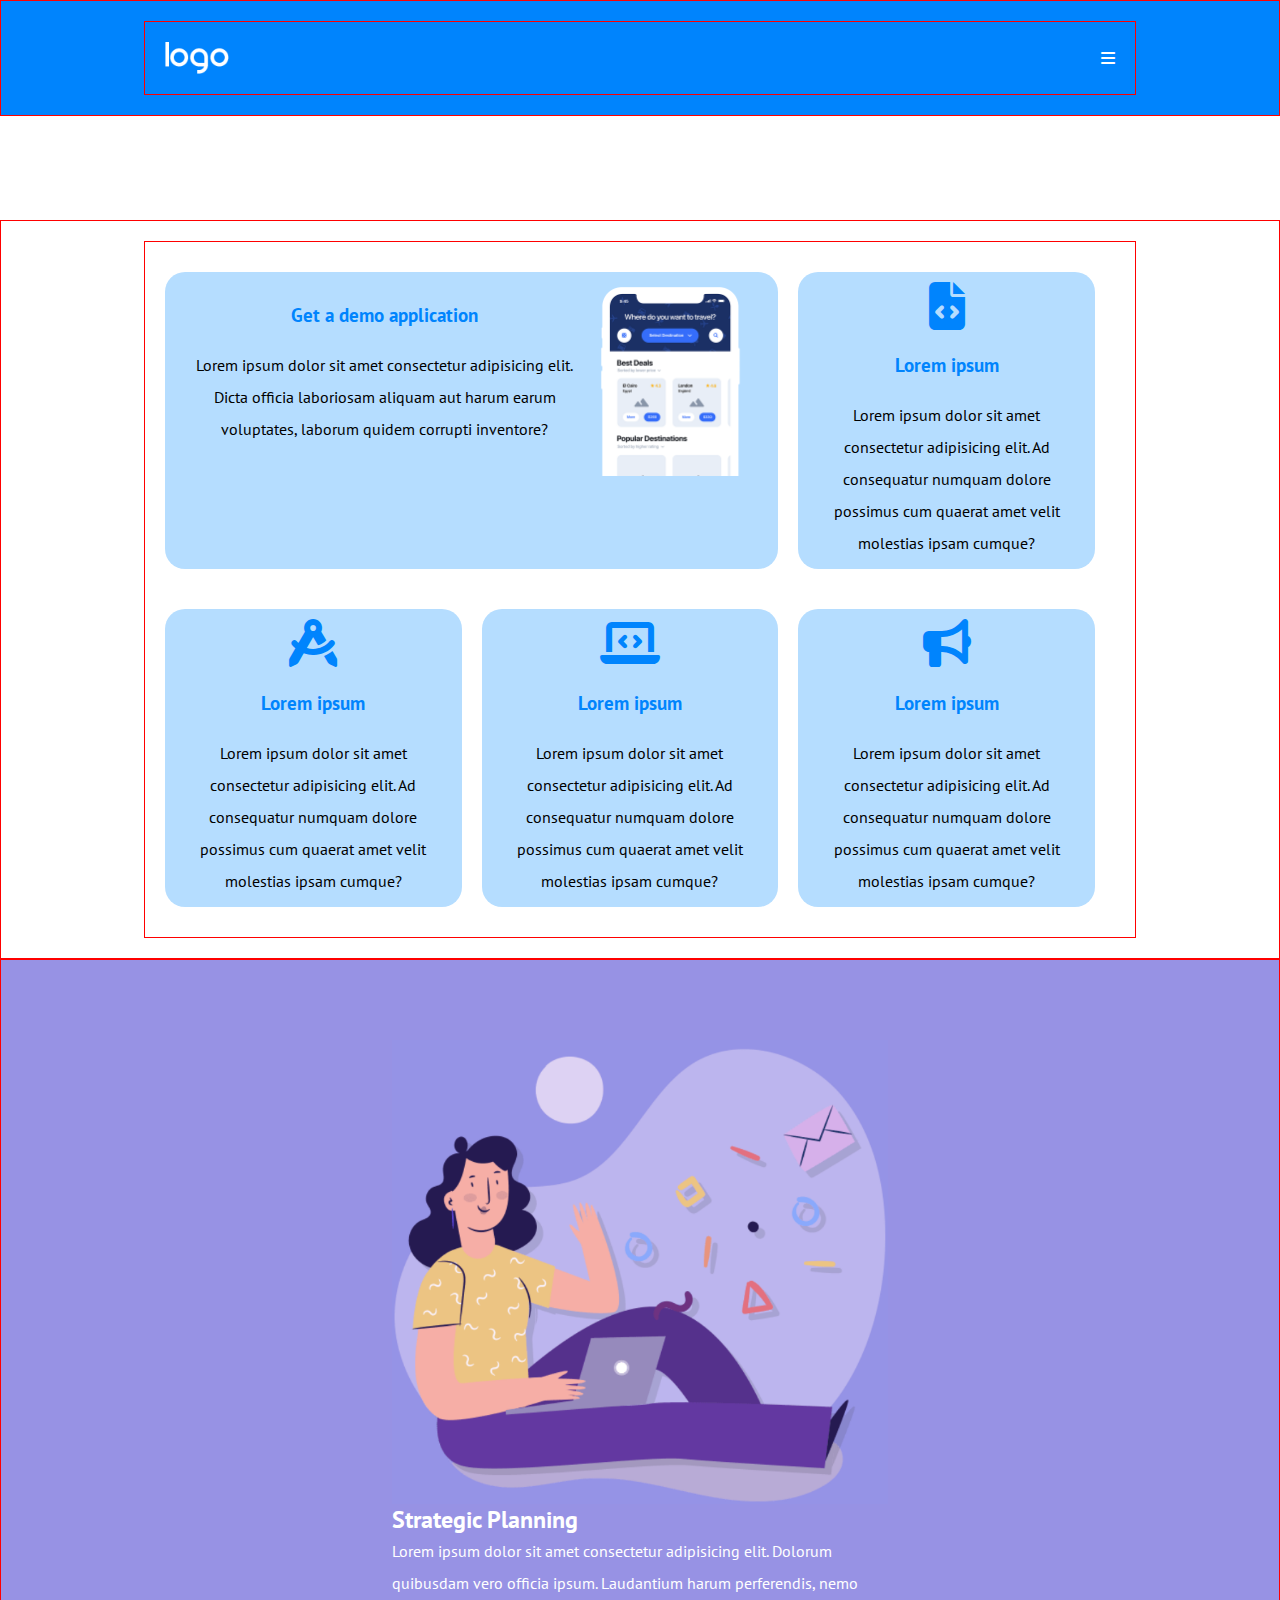
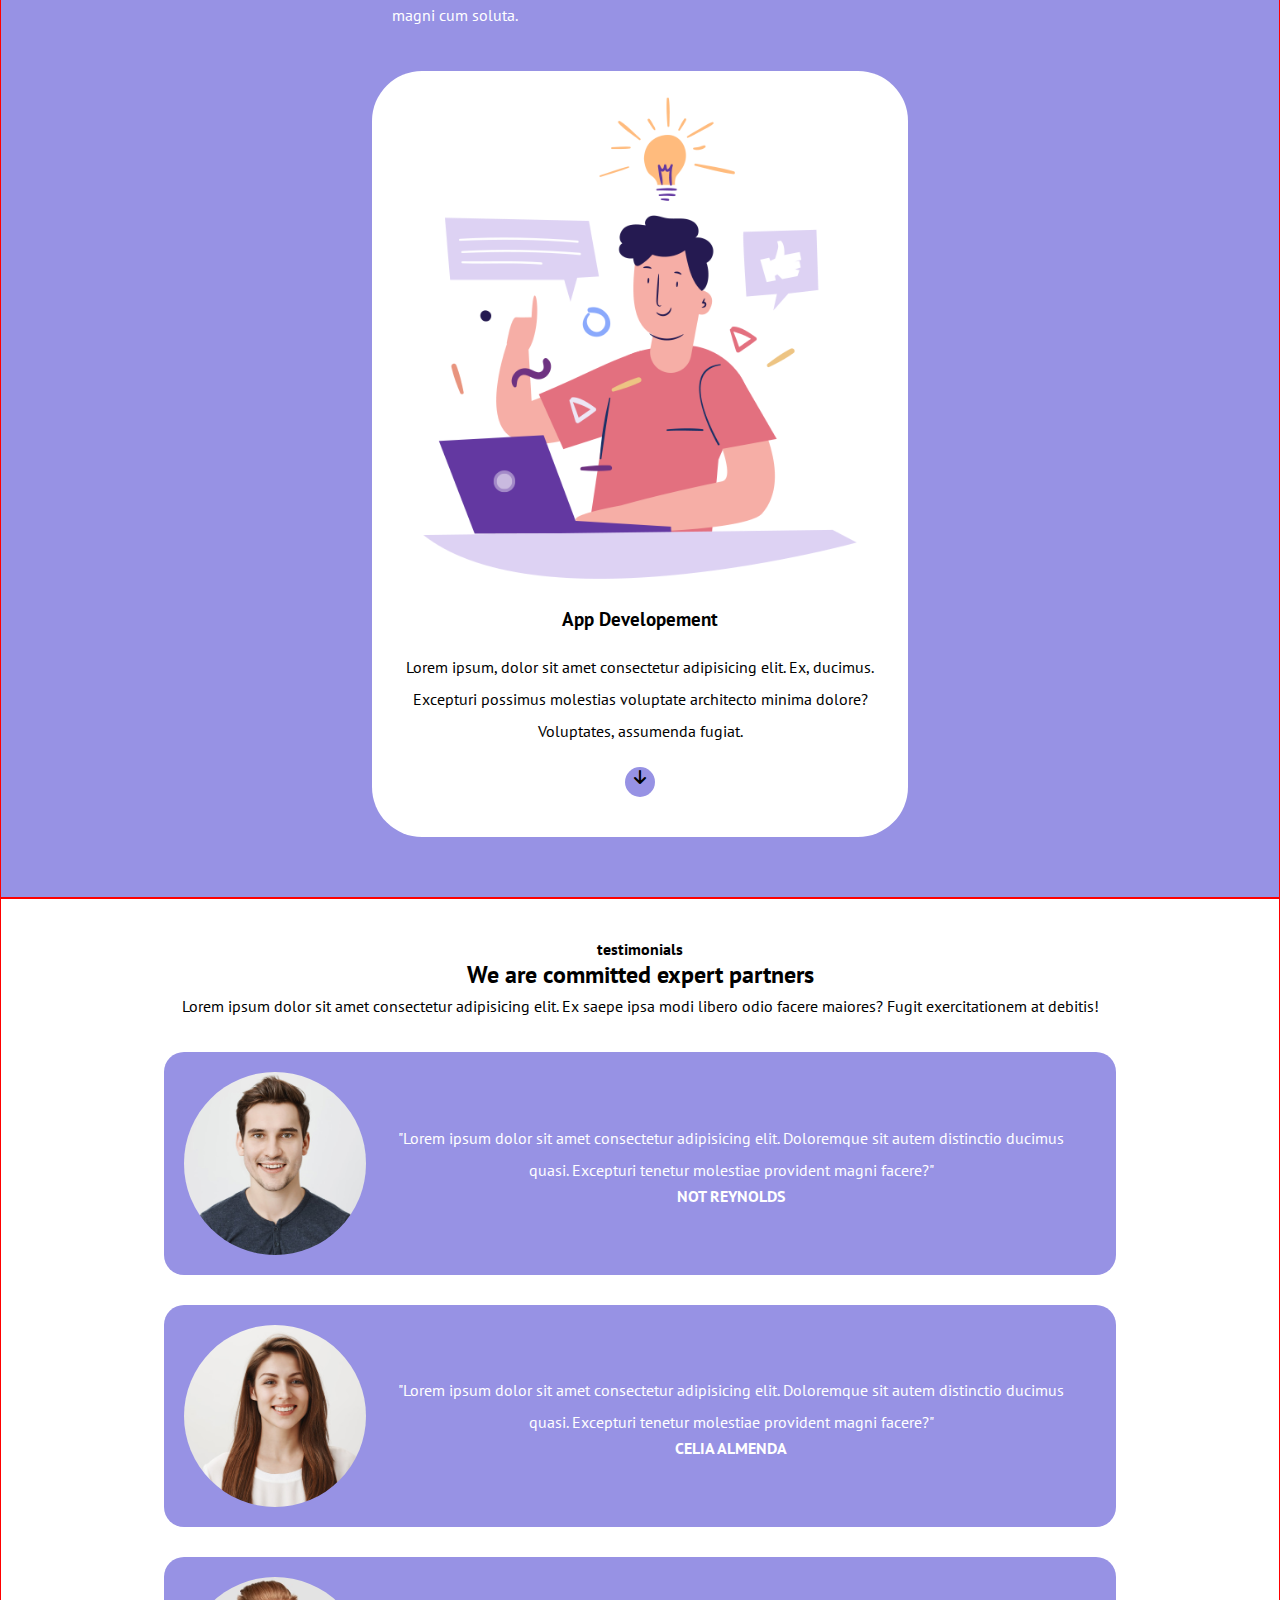
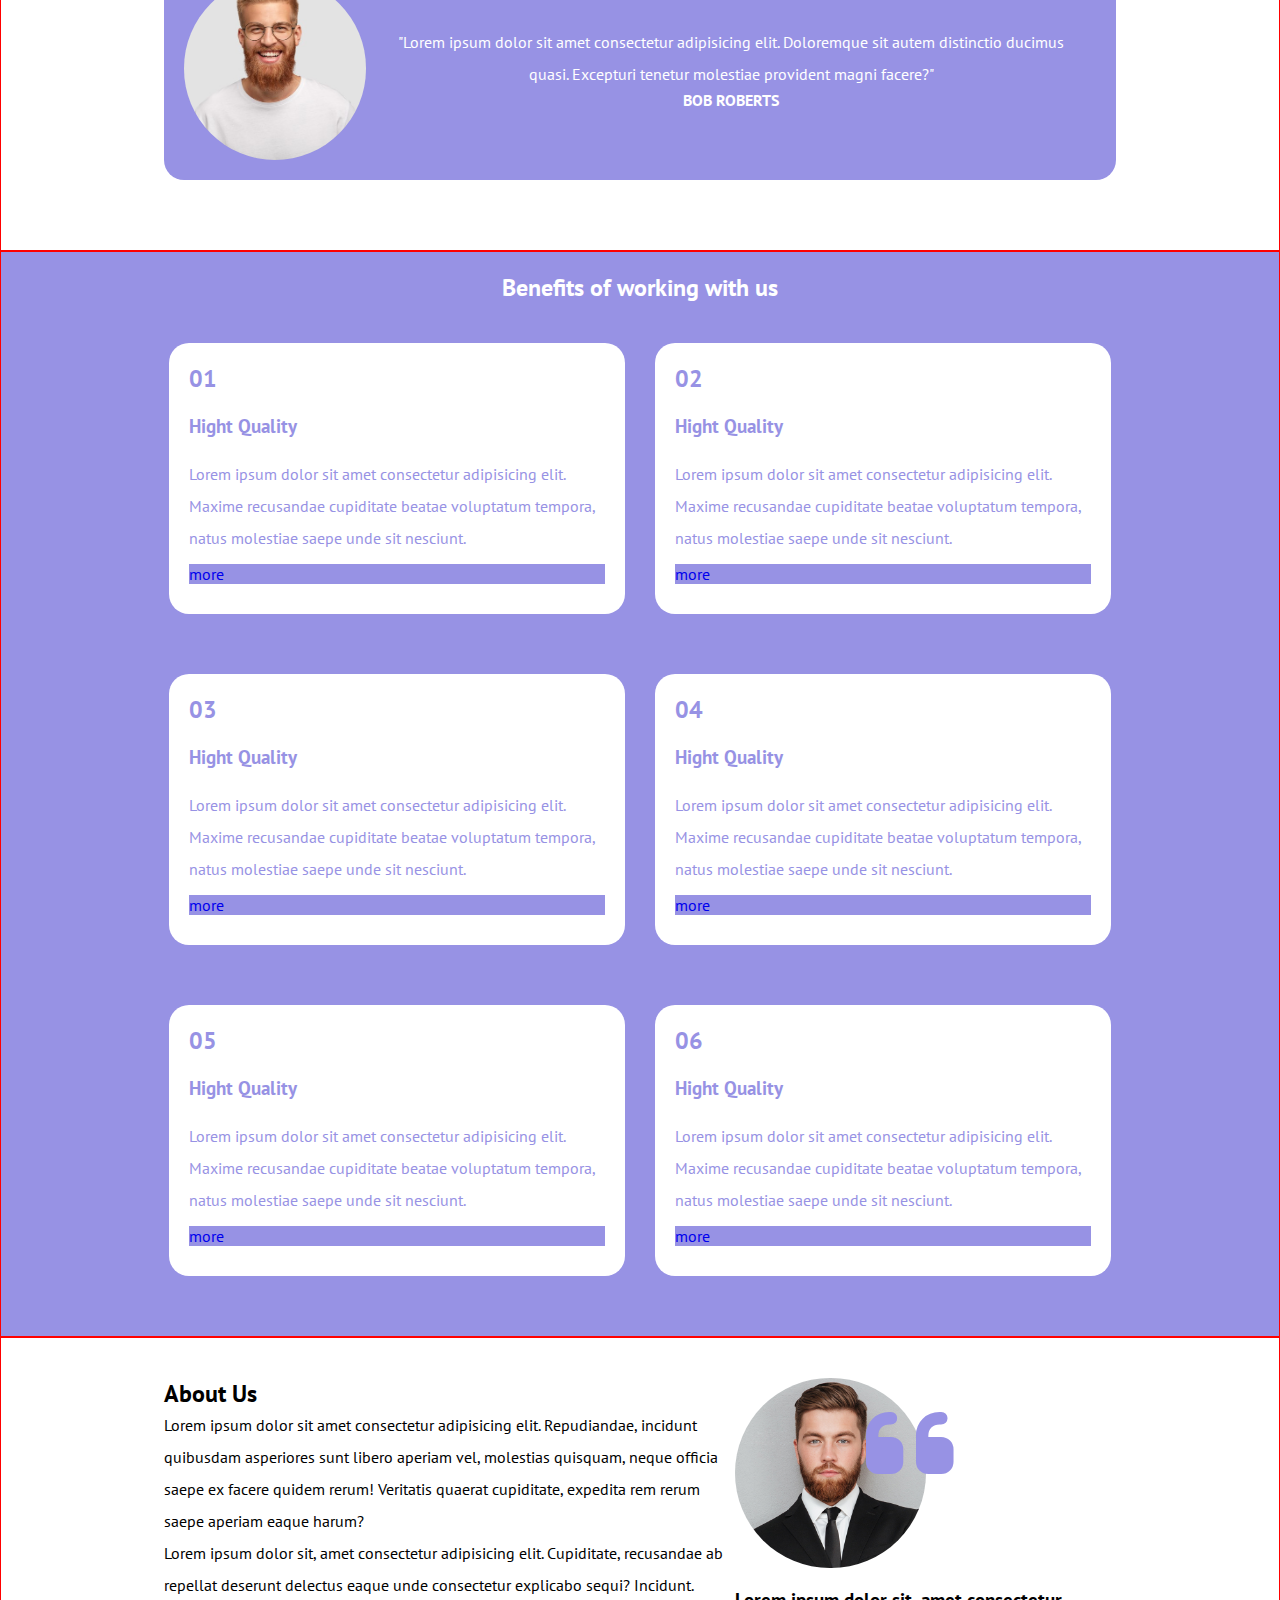
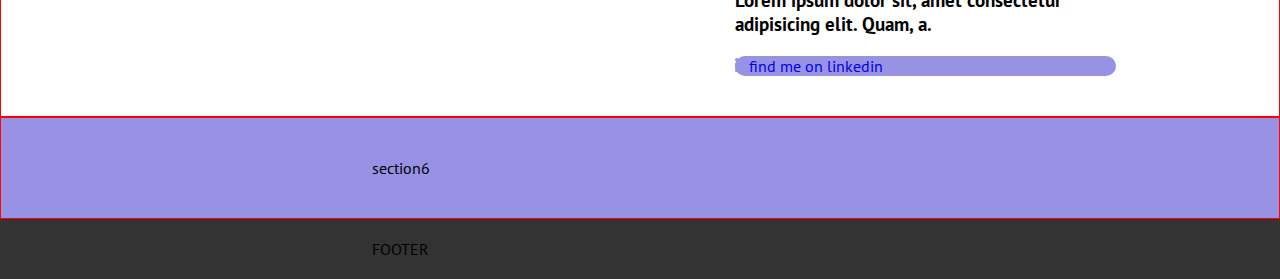
==== commit e215ad8b: "add other section with 992px query" ====
--- a/iindex.html
+++ b/iindex.html
@@ -94,7 +94,7 @@
                         <h3>App Developement</h3>
                         <p>Lorem ipsum, dolor sit amet consectetur adipisicing elit. Ex, ducimus. Excepturi possimus
                             molestias voluptate architecto minima dolore? Voluptates, assumenda fugiat.</p>
-                        <div><i class="fa-solid fa-arrow-down"></i></div>
+                        <div class="button-custom"><i class="fa-solid fa-arrow-down"></i></div>
                     </div>
                 </div>
             </div>
@@ -140,8 +140,8 @@
         </section>
 
         <section id="work-with-us" class="color-sec">
-            <div class="container">
-                <H2>Benefits of working with us</H2>
+            <h2>Benefits of working with us</h2>
+            <div class="container">
                 <div class="card-wwu">
                     <h2>01</h2>
                     <h3>Hight Quality</h3>
@@ -203,15 +203,19 @@
                     <p>Lorem ipsum dolor sit, amet consectetur adipisicing elit. Cupiditate, recusandae ab repellat
                         deserunt delectus eaque unde consectetur explicabo sequi? Incidunt.</p>
                 </div>
-                <div class="card-inside-about d-flex p-relative">
-                    <div class="img-about">
-                        <img src="./img/about.jpg" alt="">
-                    </div>
-                    <div class="text-us"><i class="icon fa-solid fa-quote-left"></i></div>
-                    
-                </div>
-                <h3>Lorem ipsum dolor sit, amet consectetur adipisicing elit. Quam, a.</h3>
-                    <div class="button-about"><a href="#"><i class="fa-brands fa-linkedin-in"></i>find me on linkedin</a></div>
+                <div class="img-col">
+                    <div class="card-inside-about d-flex p-relative">
+                        <div class="img-about">
+                            <img src="./img/about.jpg" alt="">
+                        </div>
+                        <div class="text-us"><i class="icon fa-solid fa-quote-left"></i></div>
+                        <h3>Lorem ipsum dolor sit, amet consectetur adipisicing elit. Quam, a.</h3> 
+                        <div class="button-about"><a href="#"><i class="fa-brands fa-linkedin-in"></i>find me on
+                            linkedin</a></div>
+                    </div>
+
+                   
+                </div>
 
             </div>
         </section>
--- a/css/style.css
+++ b/css/style.css
@@ -163,8 +163,18 @@
     padding: 20px;
     margin: 20px auto;
 
-}
-
+
+}
+
+.button-custom {
+    background-color: #9792e4;
+    width: 30px;
+    aspect-ratio: 1 / 1;
+    border-radius: 50%;
+    vertical-align: center;
+    margin: 20px auto;
+
+}
 
 /* partner */
 #partner img {
@@ -178,10 +188,11 @@
 
 }
 
-.text-testimonials{
+.text-testimonials {
     color: white;
     padding: 30px;
 }
+
 .card-testimonials {
     margin: 30px auto;
     object-fit: fill;
@@ -203,7 +214,13 @@
 
 /* work-with-us */
 
-.button-wwu{
+
+#work-with-us>h2 {
+    color: white;
+    text-align: center;
+}
+
+.button-wwu {
     background-color: #9792e4;
     margin: 10px auto;
 
@@ -217,29 +234,31 @@
     margin: 20px auto;
 }
 
-#about-us img{
+
+/* about us */
+#about-us img {
     width: 100%;
     height: 100%;
     object-fit: cover;
 }
 
-#about-us i{
+#about-us i {
     color: #9792e4;
 }
-.img-about{
+
+.img-about {
 
     width: 50%;
     aspect-ratio: 1 / 1;
     border-radius: 50%;
     overflow: hidden;
- 
-
-}
-
-.card-inside-about{
-
-}
-.text-us{
+
+
+}
+
+.card-inside-about {}
+
+.text-us {
     width: 50%;
     font-size: 100px;
     position: absolute;
@@ -248,9 +267,10 @@
     z-index: 1000;
 }
 
-.button-about{
+.button-about {
     background-color: #9792e4;
-    border-radius: 20px;: ;
+    border-radius: 20px;
+    : ;
 }
 
 
@@ -290,47 +310,88 @@
 
 @media screen and (min-width:992px) {
 
-    header div.container{
+    header div.container {
         max-width: 992px;
     }
-   #info .card:first-child{
-    width: calc(100% / 3 * 2 - 20px);
-    display: flex;
-   }
-
-   #info .card{
-    width: calc(100% / 3 - 20px);
-   }
-    
-    #info .container{
+
+    #info .card:first-child {
+        width: calc(100% / 3 * 2 - 20px);
+        display: flex;
+    }
+
+    #info .card {
+        width: calc(100% / 3 - 20px);
+    }
+
+    #info .container {
         gap: 20px;
         max-width: 992px;
         display: flex;
         flex-wrap: wrap;
 
     }
-    .text.content{
+
+    .text.content {
         width: 20%;
     }
-    
+
     /* testimonial */
 
-    #partner .container{
+    #partner .container {
         max-width: 992px;
     }
 
-    .card-testimonials{
+    .card-testimonials {
         display: flex;
     }
-    
+
     .img-testimonials {
         width: 20%;
     }
 
-    .text-testimonials{
+    .text-testimonials {
         width: 80%;
         color: white;
         padding: 30px;
     }
-        
+
+
+
+/* work with us */
+
+#work-with-us .container {
+    gap: 20px;
+    display: flex;
+    flex-wrap: wrap;
+    max-width: 992px;
+
+}
+
+.card-wwu {
+    width: calc(100% / 2 - 20px);
+}
+
+/* about us */
+
+
+#about-us .container {
+    max-width: 992px;
+    display: flex;
+
+
+}
+
+.text-about {
+    width: 60%;
+}
+
+.img-col {
+    width: 40%;
+}
+
+
+.card-inside-about {
+    display: flex;
+    flex-direction: column;
+}
 }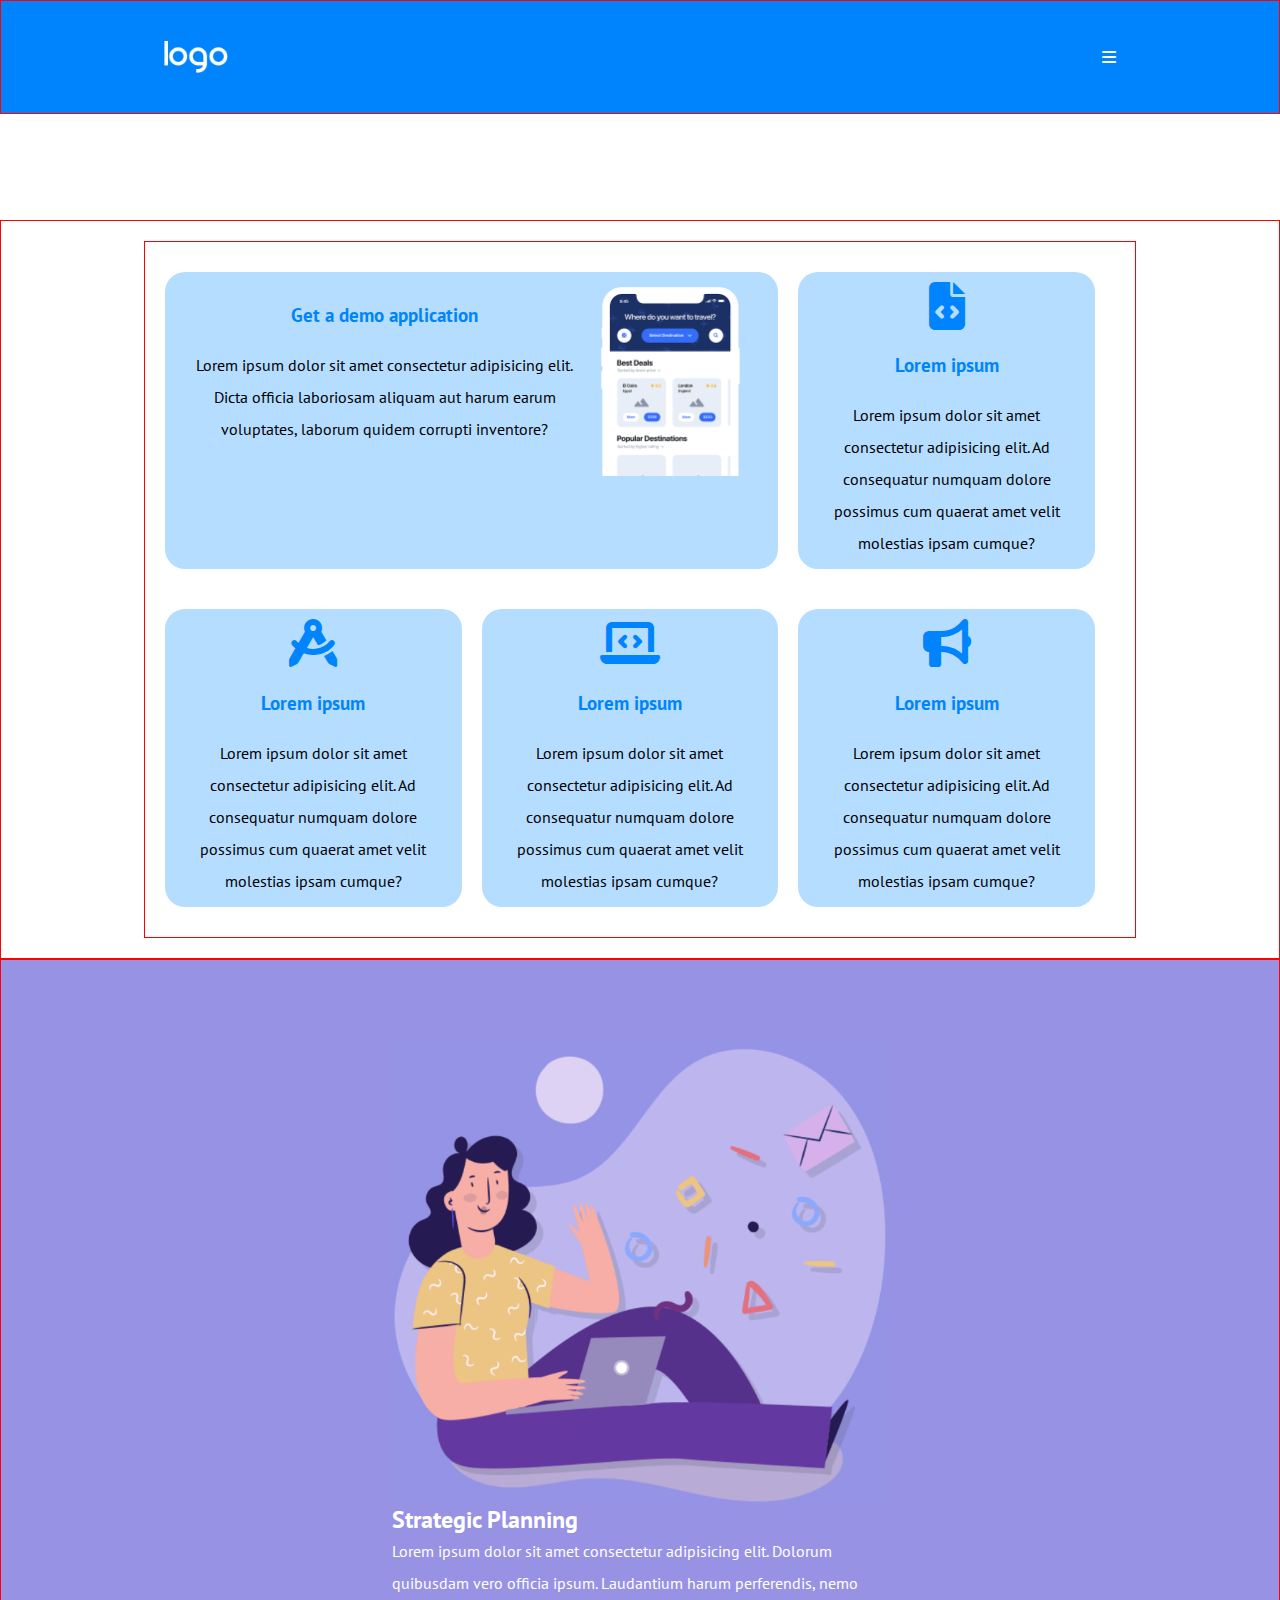
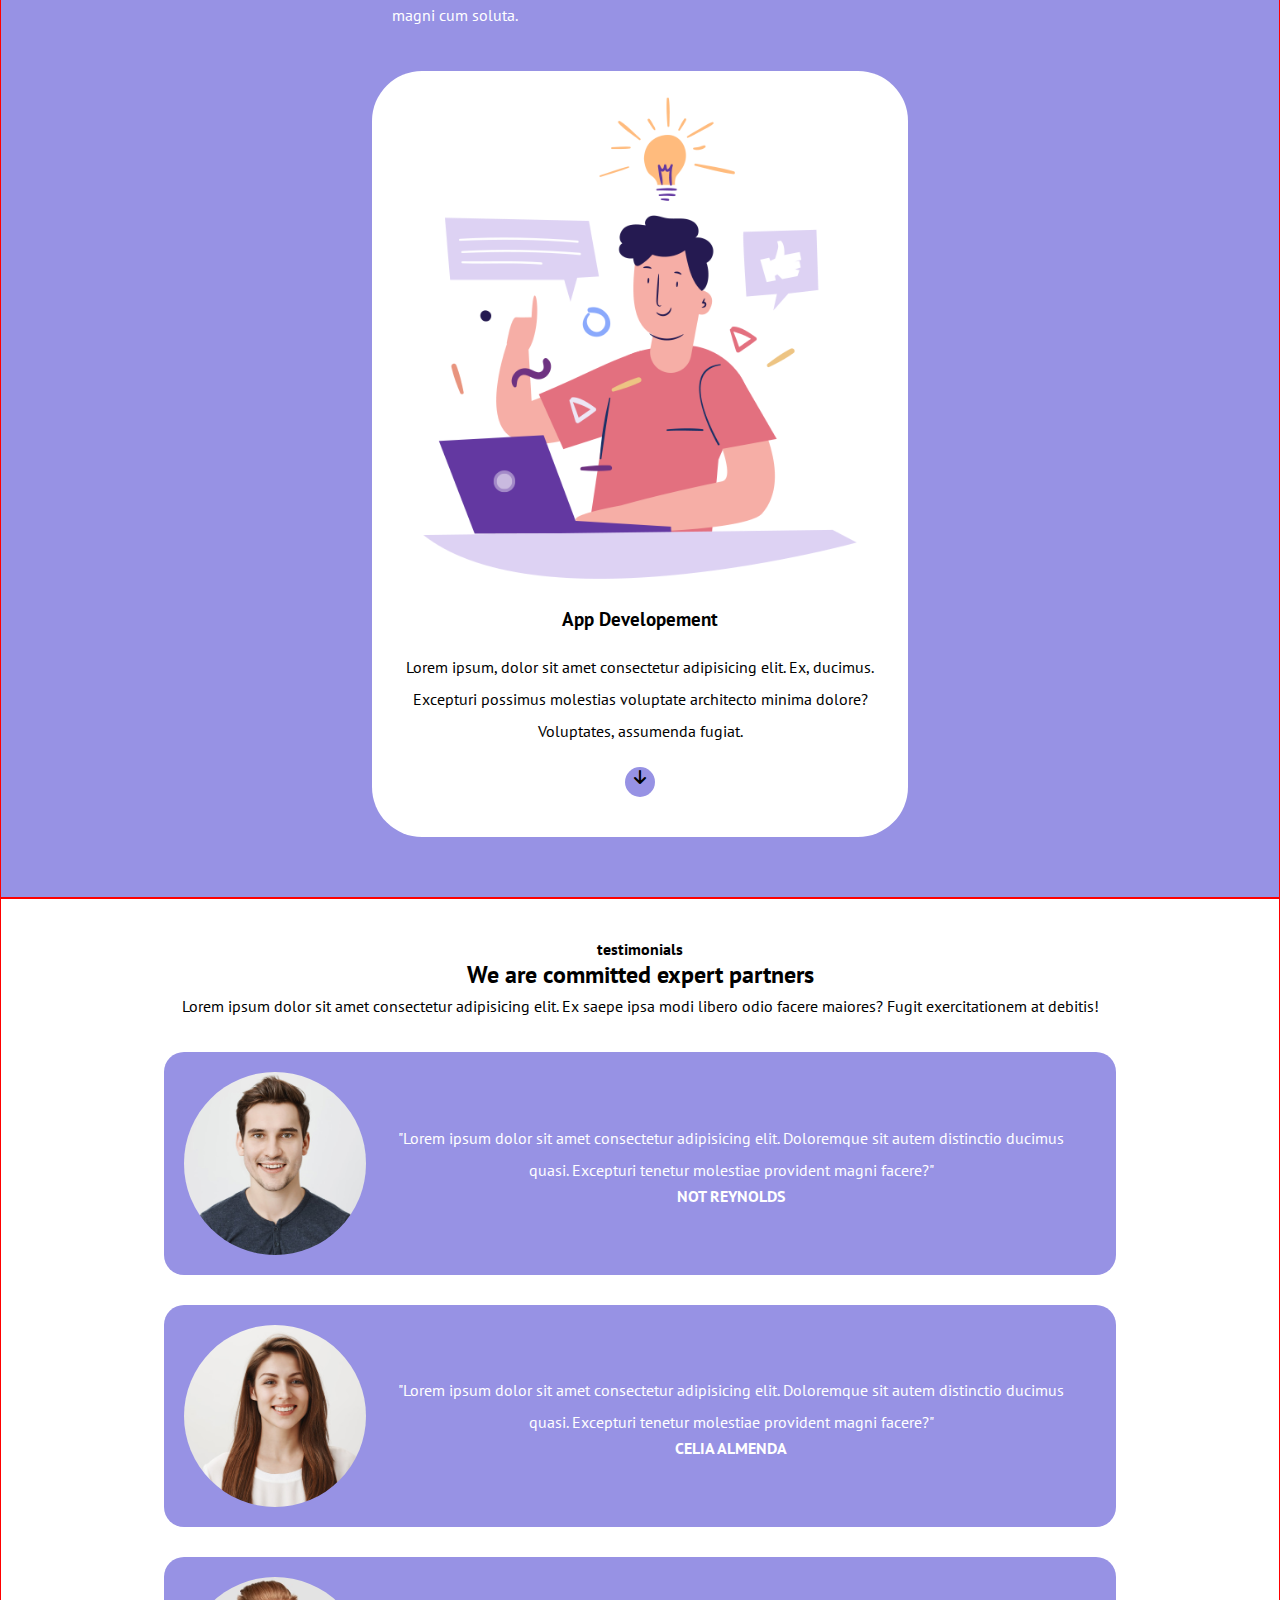
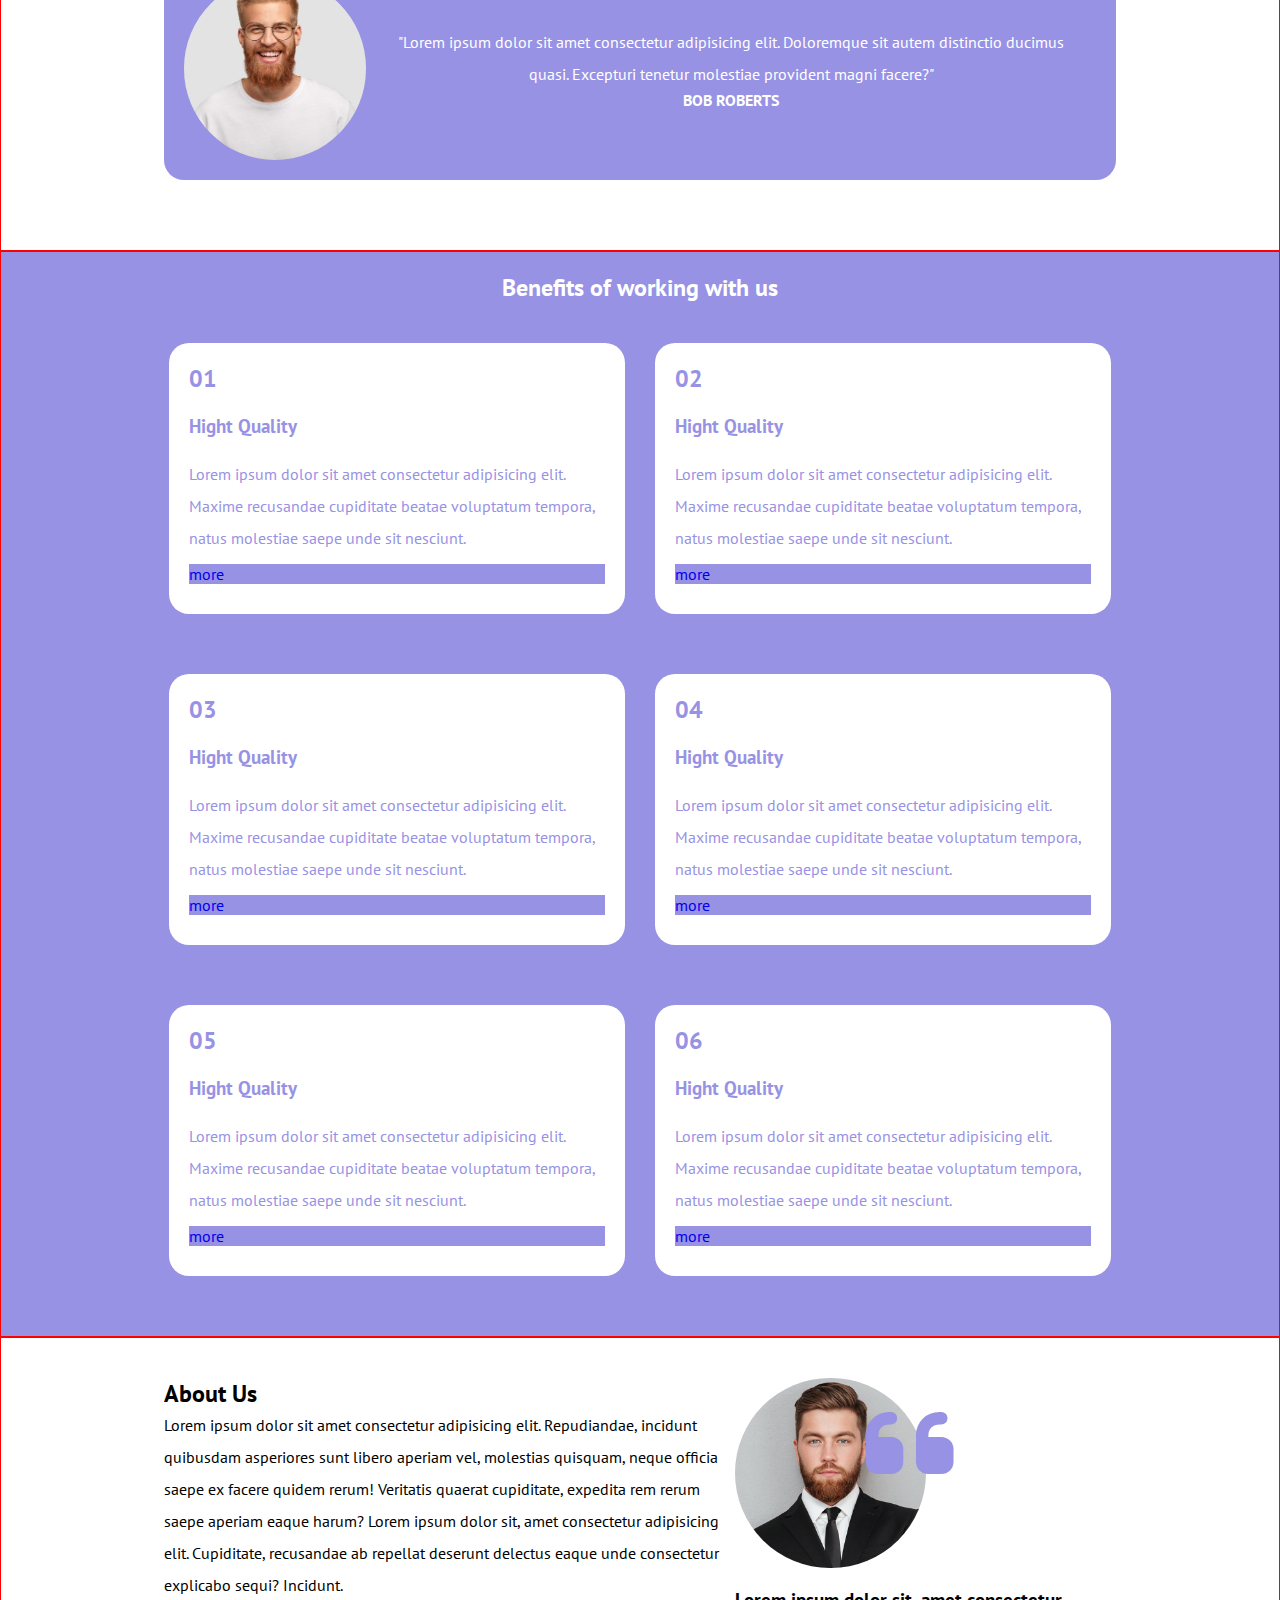
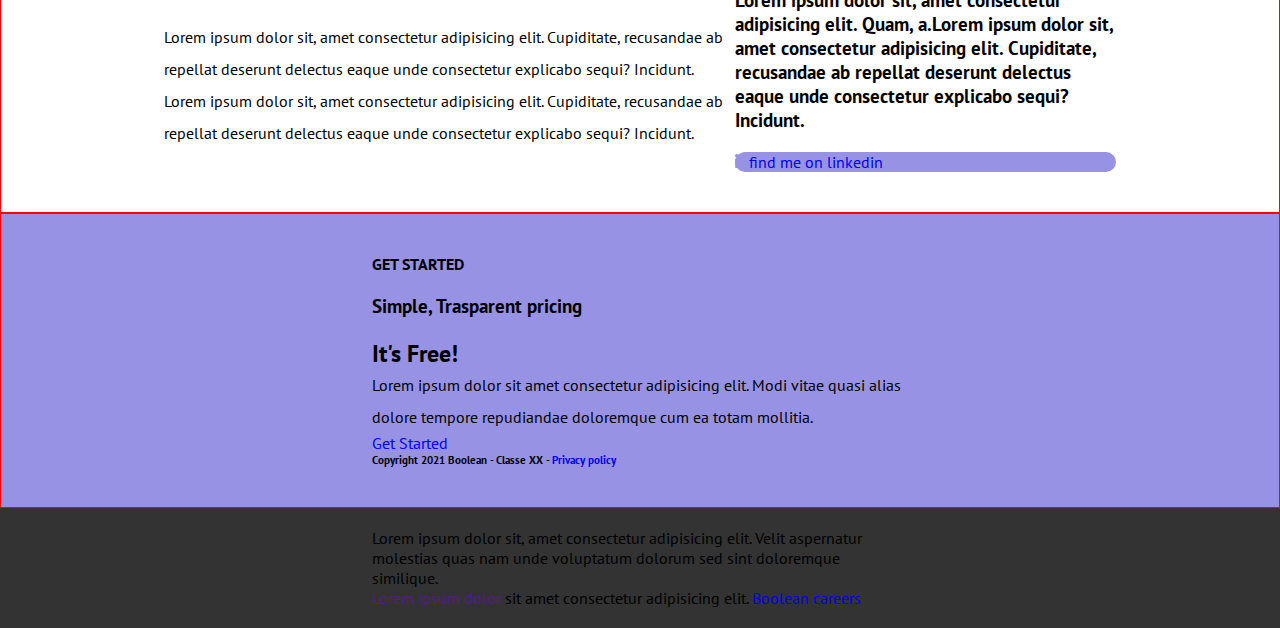
==== commit 7656d384: "finish add content" ====
--- a/iindex.html
+++ b/iindex.html
@@ -17,7 +17,7 @@
 
 <body>
     <header>
-        <div class="container d-flex j-c-bet align-c-c debug">
+        <div class="container d-flex j-c-bet align-c-c">
             <div id="logo">
                 <img src="./img/logo.png" alt="logo">
             </div>
@@ -199,35 +199,52 @@
                     <h2>About Us</h2>
                     <p>Lorem ipsum dolor sit amet consectetur adipisicing elit. Repudiandae, incidunt quibusdam
                         asperiores sunt libero aperiam vel, molestias quisquam, neque officia saepe ex facere quidem
-                        rerum! Veritatis quaerat cupiditate, expedita rem rerum saepe aperiam eaque harum?</p>
+                        rerum! Veritatis quaerat cupiditate, expedita rem rerum saepe aperiam eaque harum?
+                        Lorem ipsum dolor sit, amet consectetur adipisicing elit. Cupiditate, recusandae ab repellat
+                        deserunt delectus eaque unde consectetur explicabo sequi? Incidunt.</p><br>
                     <p>Lorem ipsum dolor sit, amet consectetur adipisicing elit. Cupiditate, recusandae ab repellat
+                        deserunt delectus eaque unde consectetur explicabo sequi? Incidunt. Lorem ipsum dolor sit, amet
+                        consectetur adipisicing elit. Cupiditate, recusandae ab repellat
                         deserunt delectus eaque unde consectetur explicabo sequi? Incidunt.</p>
                 </div>
                 <div class="img-col">
-                    <div class="card-inside-about d-flex p-relative">
+                    <div class="card-inside-about p-relative">
                         <div class="img-about">
                             <img src="./img/about.jpg" alt="">
                         </div>
                         <div class="text-us"><i class="icon fa-solid fa-quote-left"></i></div>
-                        <h3>Lorem ipsum dolor sit, amet consectetur adipisicing elit. Quam, a.</h3> 
+                        <h3>Lorem ipsum dolor sit, amet consectetur adipisicing elit. Quam, a.Lorem ipsum dolor sit,
+                            amet consectetur adipisicing elit. Cupiditate, recusandae ab repellat
+                            deserunt delectus eaque unde consectetur explicabo sequi? Incidunt. </h3>
                         <div class="button-about"><a href="#"><i class="fa-brands fa-linkedin-in"></i>find me on
-                            linkedin</a></div>
-                    </div>
-
-                   
-                </div>
-
-            </div>
-        </section>
-
-        <section id="" class="color-sec">
-            <div class="container">section6</div>
-        </section>
-
+                                linkedin</a></div>
+                    </div>
+
+
+                </div>
+
+            </div>
+        </section>
+
+        <section id="get-started" class="color-sec">
+            <div class="container">
+                <h4>GET STARTED</h4>
+                <h3>Simple, Trasparent pricing</h3>
+                <h2>It's Free!</h2>
+                <p>Lorem ipsum dolor sit amet consectetur adipisicing elit. Modi vitae quasi alias dolore tempore
+                    repudiandae doloremque cum ea totam mollitia.</p>
+                <div class="button-get"><a href="#">Get Started</a></div>
+                <h6>Copyright 2021 Boolean - Classe XX - <a href="#">Privacy policy</a></h6>
+            </div>
+        </section>
     </main>
 
     <footer>
-        <div class="container">FOOTER</div>
+        <div class="container">
+            <div>Lorem ipsum dolor sit, amet consectetur adipisicing elit. Velit aspernatur molestias quas nam unde voluptatum dolorum sed sint doloremque similique.
+            </div>
+            <div><a href="">Lorem ipsum dolor</a> sit amet consectetur adipisicing elit. <a href="#">Boolean careers</a></div>
+        </div>
     </footer>
 </body>
 
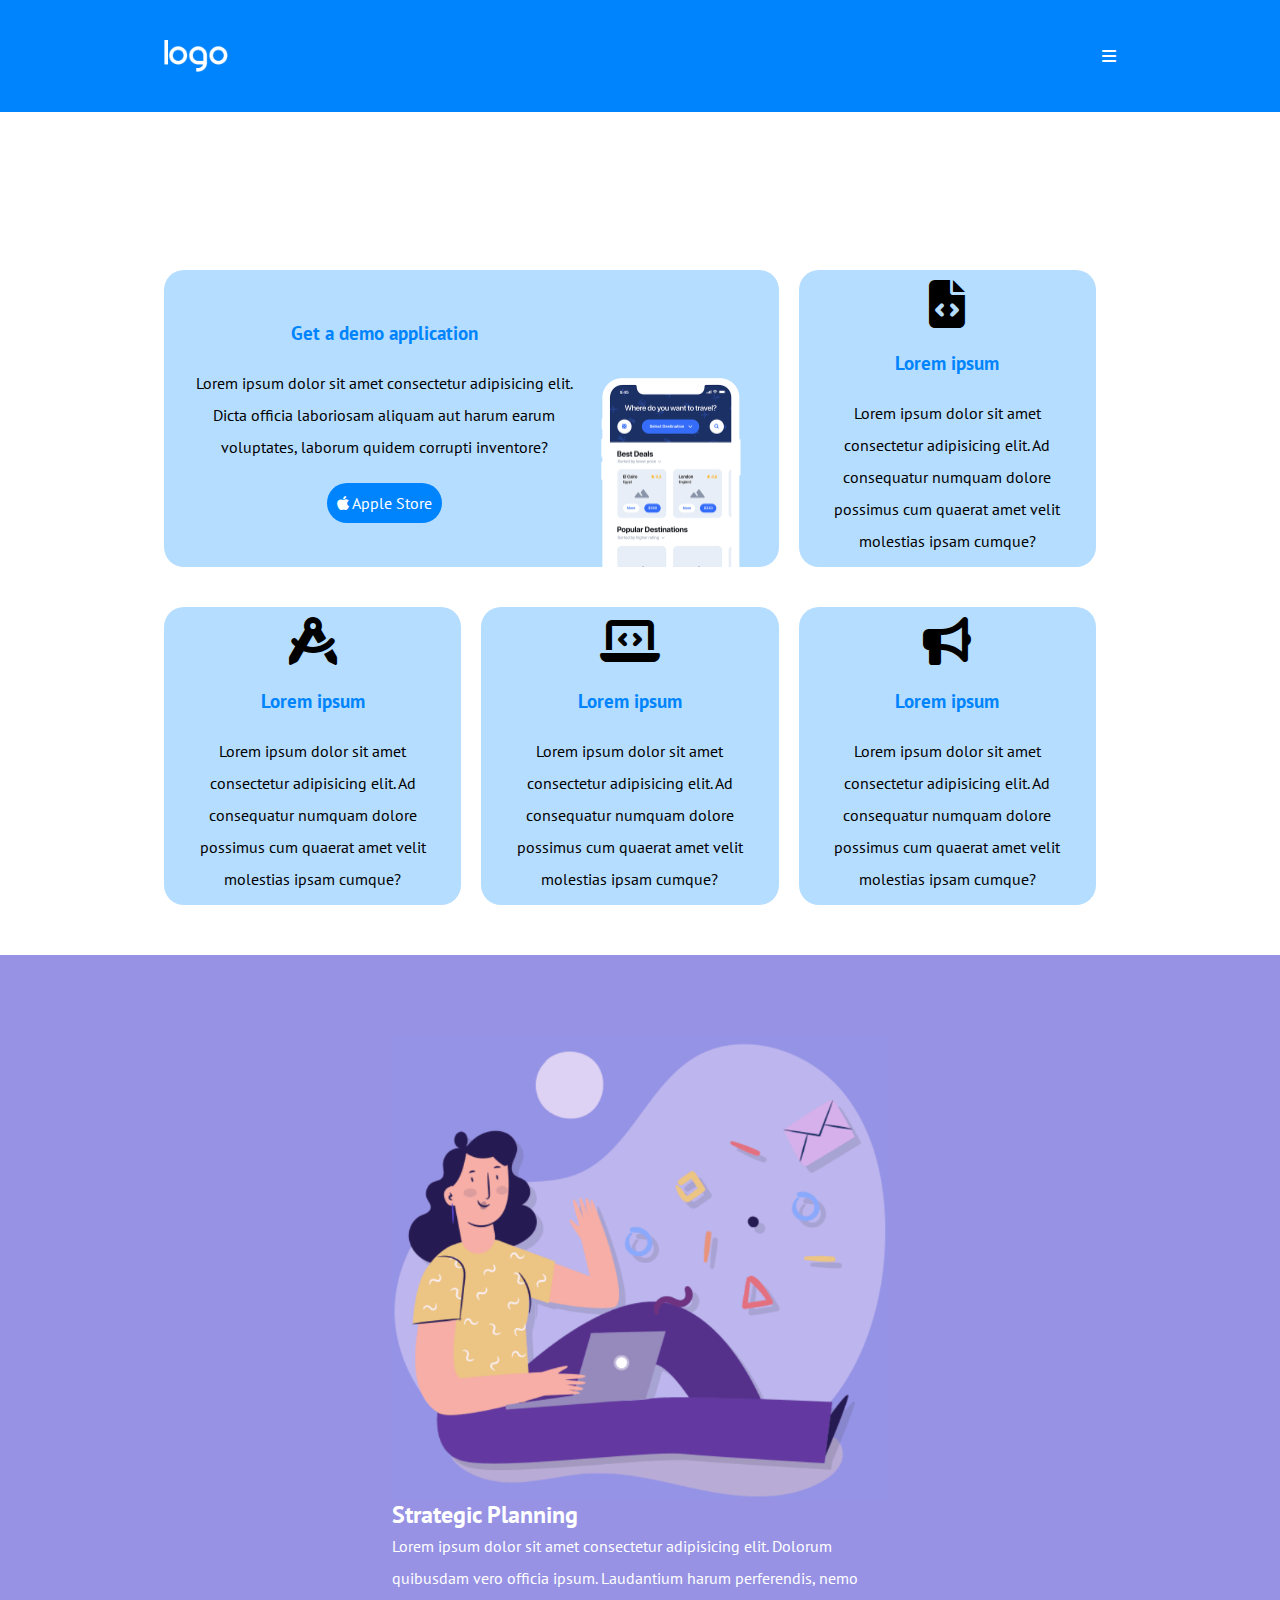
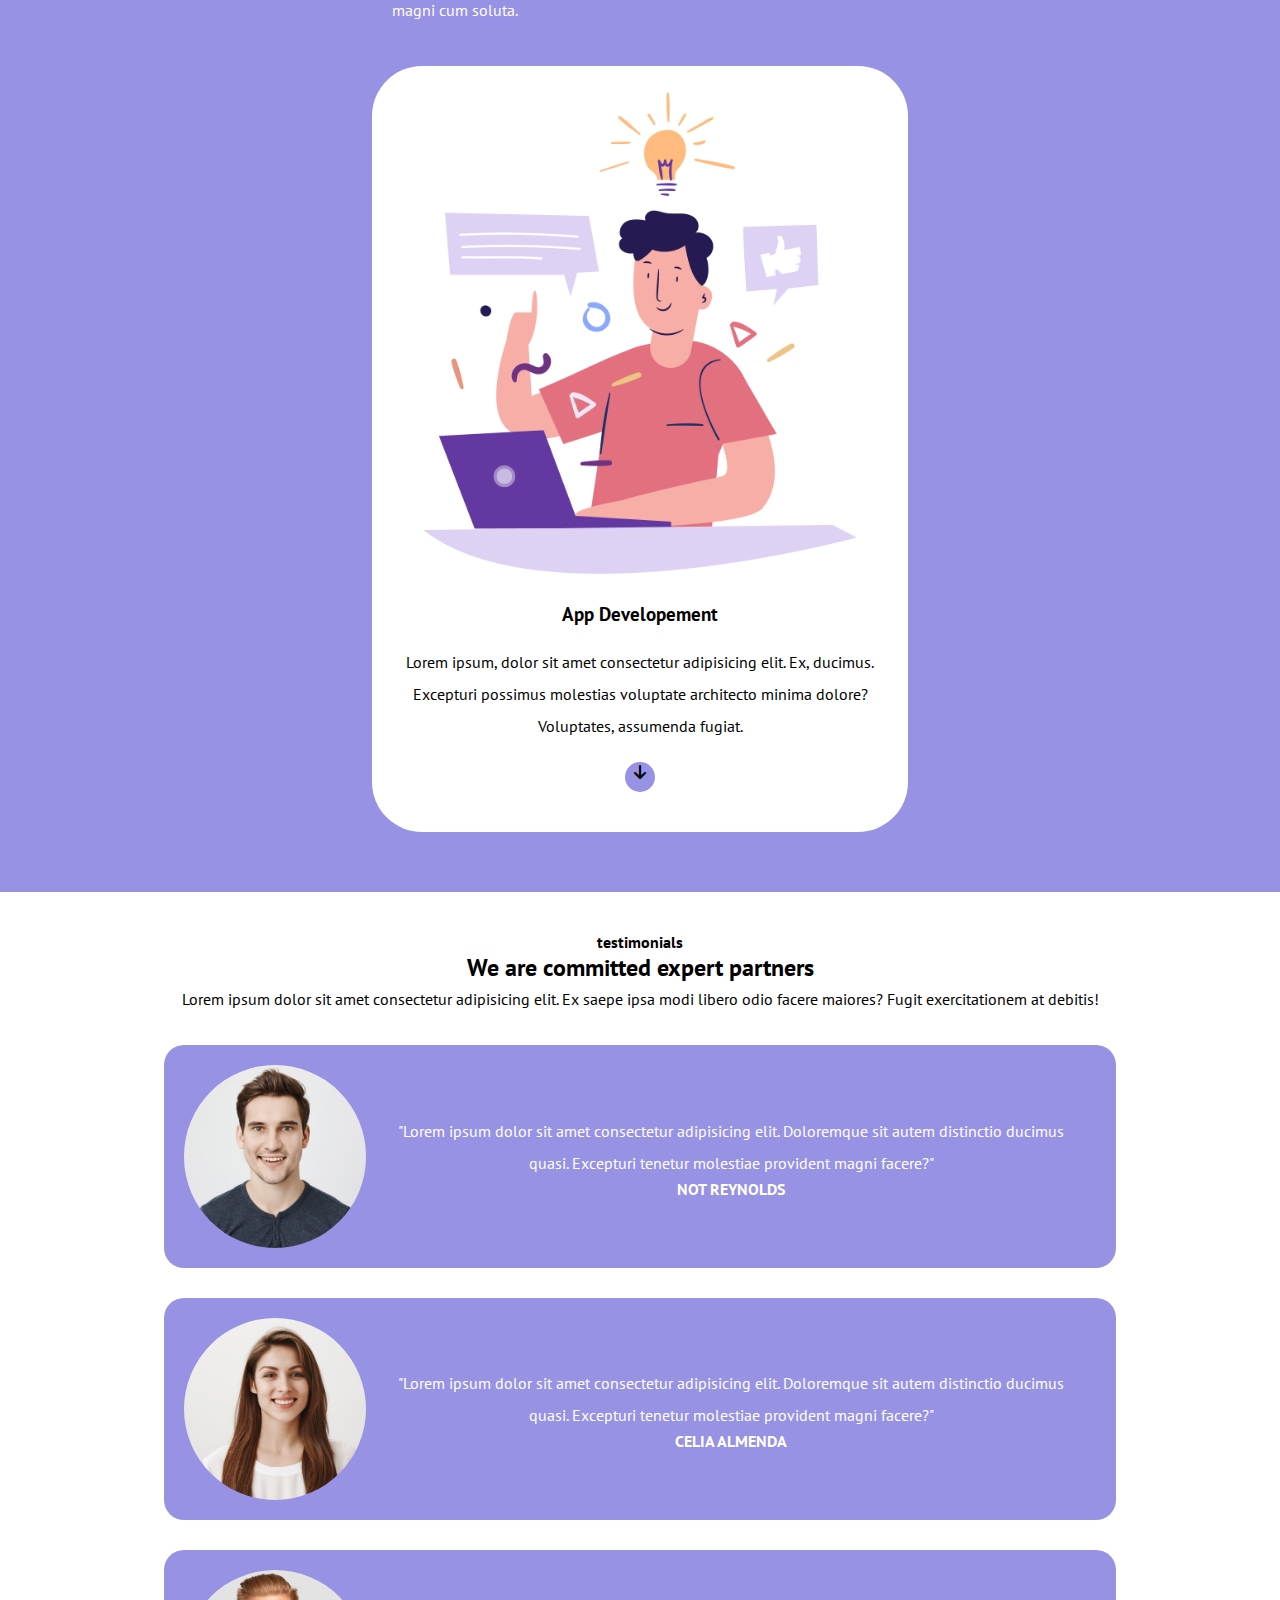
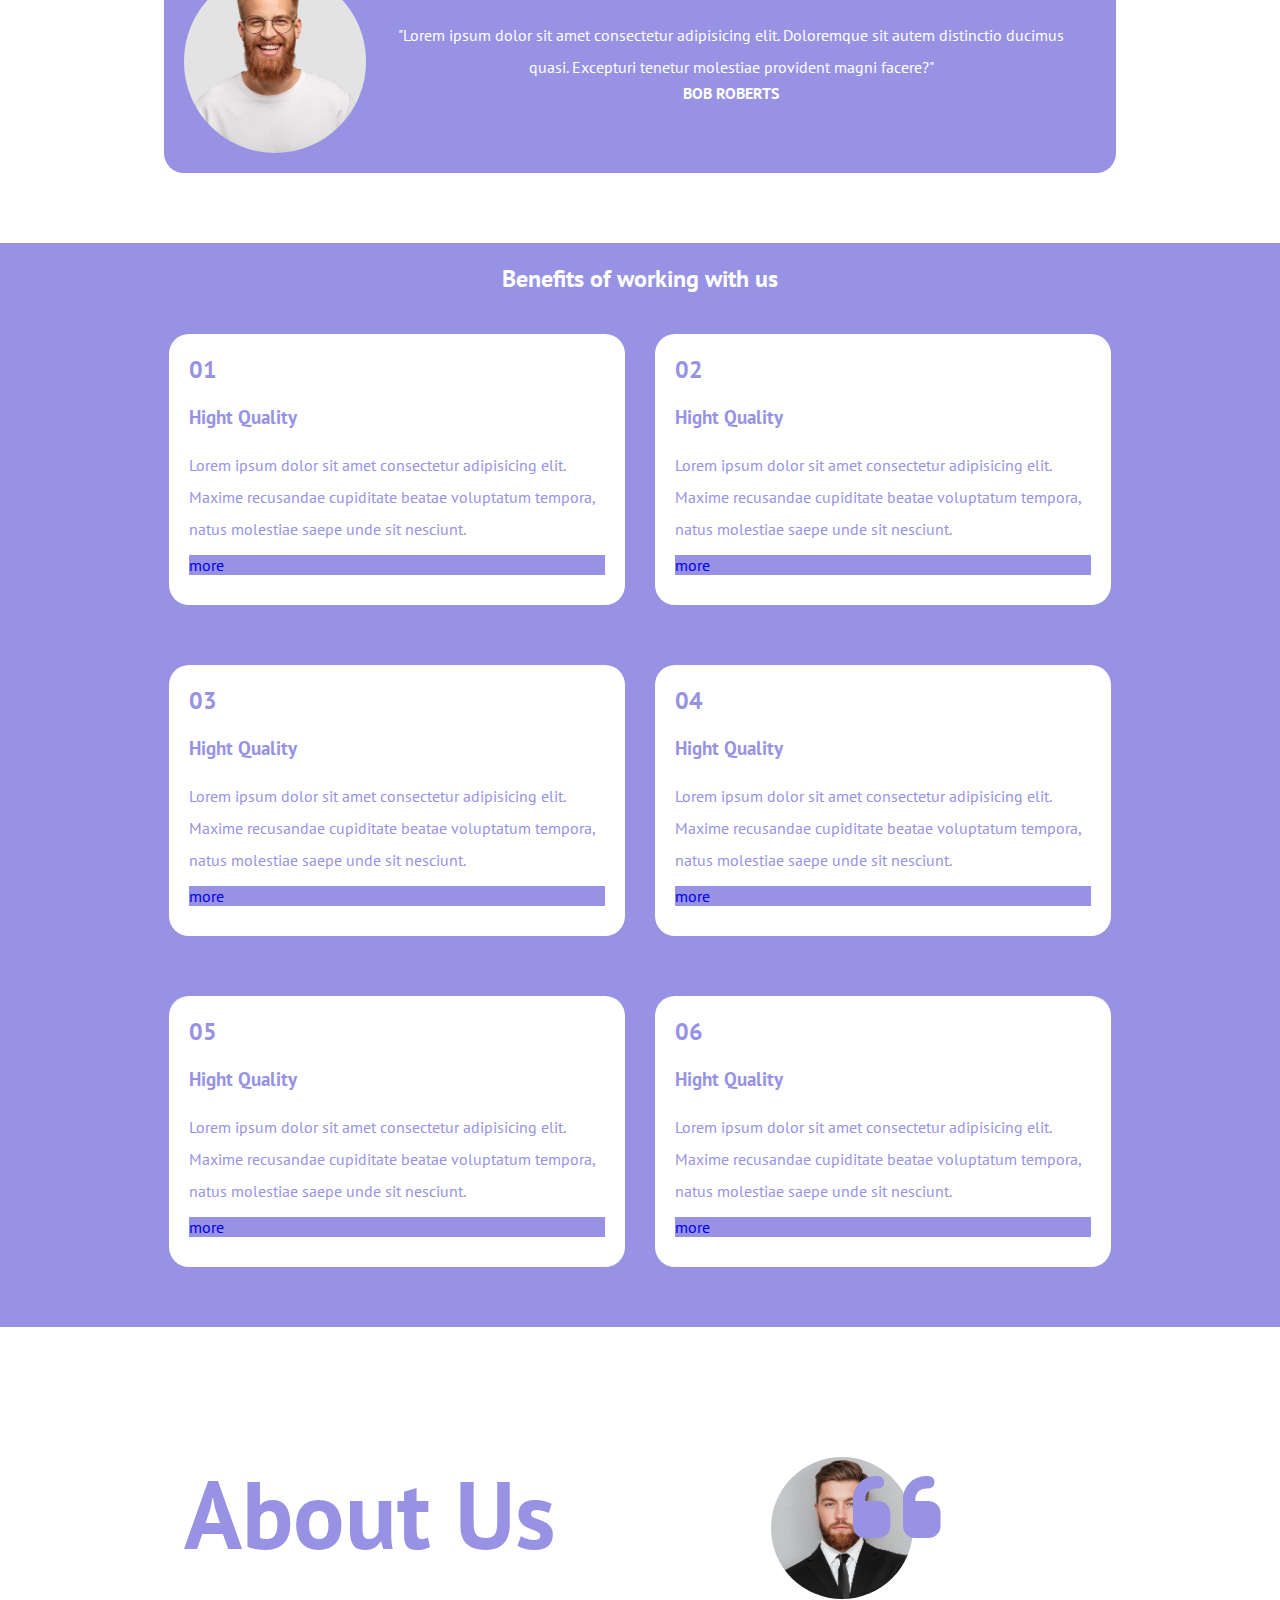
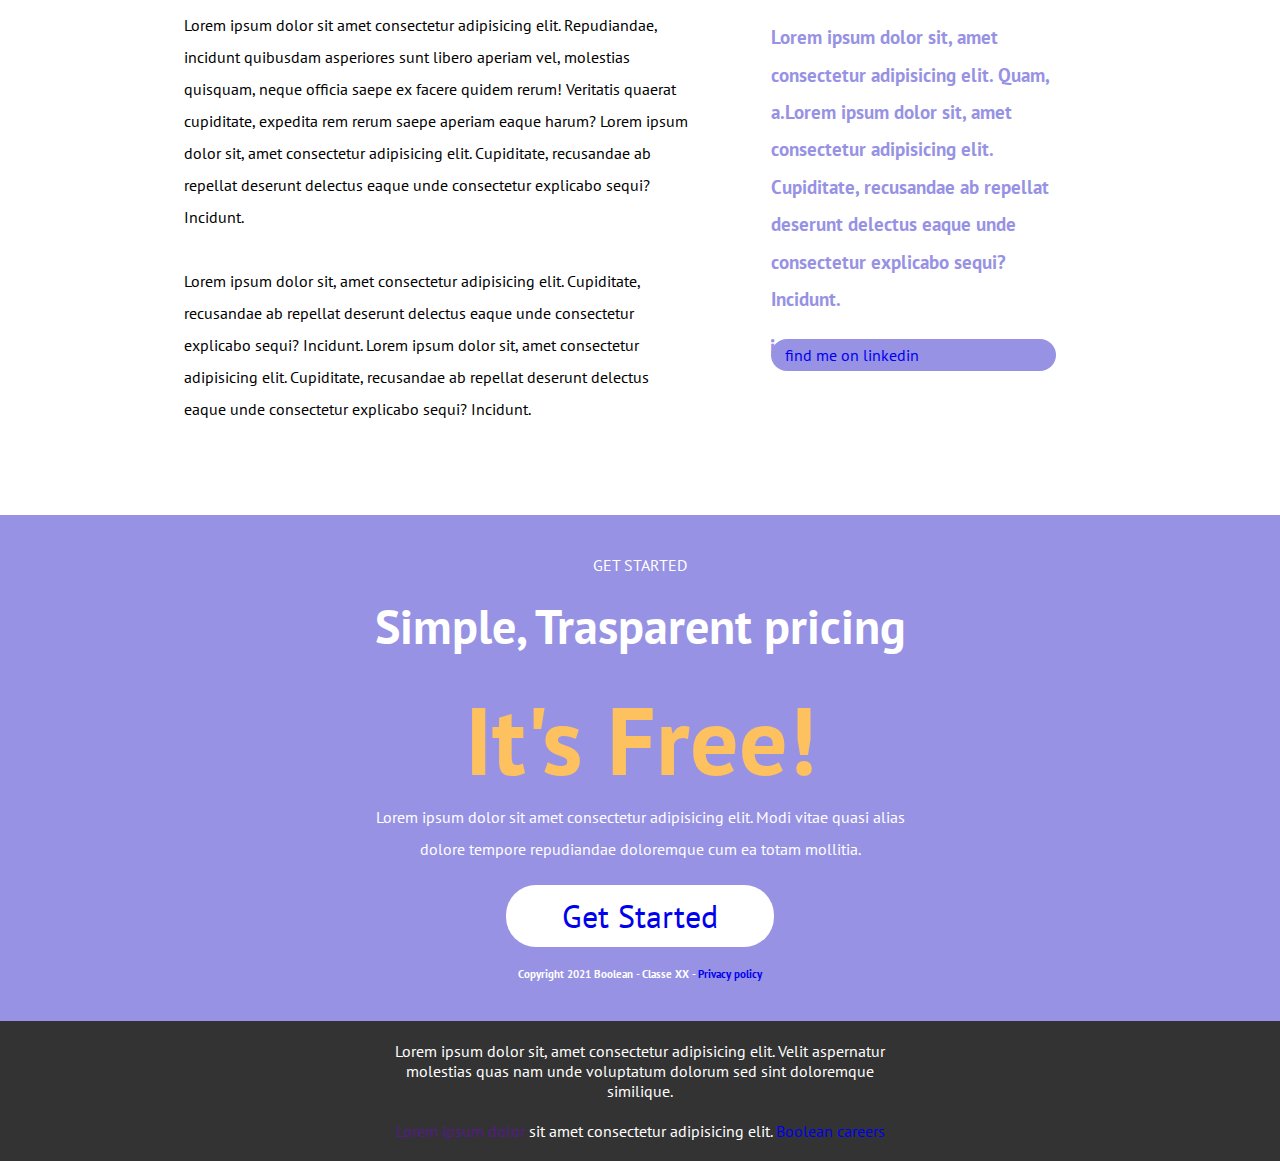
==== commit 7cc07bd0: "init query desktop (1200px)" ====
--- a/iindex.html
+++ b/iindex.html
@@ -37,40 +37,40 @@
 
     <main>
         <section id="info">
-            <div class="container debug">
+            <div class="container">
                 <div class="card">
                     <div class="text-content">
                         <h3>Get a demo application</h3>
                         <p>Lorem ipsum dolor sit amet consectetur adipisicing elit. Dicta officia laboriosam aliquam aut
-                            harum earum voluptates, laborum quidem corrupti inventore?</p>
-                        <a href="#"><i class="fa-brends fa-apple"></i></a>
-
-
-                    </div>
-                    <div class="img-content">
+                            harum earum voluptates, laborum quidem corrupti inventore?</p><br>
+                        <a class="button-apple" href="#"><i class="fa-brands fa-apple"></i> Apple Store</a>
+
+
+                    </div>
+                    <div class="img-content align-i-end d-flex">
                         <img src="./img/phone.png" alt="phone">
                     </div>
                 </div>
                 <div class="card">
-                    <i class="i-size fa-solid fa-file-code"></i>
-                    <h3>Lorem ipsum</h3>
-                    <p>Lorem ipsum dolor sit amet consectetur adipisicing elit. Ad consequatur numquam dolore possimus
-                        cum quaerat amet velit molestias ipsam cumque?</p>
-                </div>
-                <div class="card">
-                    <i class="i-size fa-solid fa-compass-drafting"></i>
-                    <h3>Lorem ipsum</h3>
-                    <p>Lorem ipsum dolor sit amet consectetur adipisicing elit. Ad consequatur numquam dolore possimus
-                        cum quaerat amet velit molestias ipsam cumque?</p>
-                </div>
-                <div class="card">
-                    <i class="i-size fa-solid fa-laptop-code"></i>
-                    <h3>Lorem ipsum</h3>
-                    <p>Lorem ipsum dolor sit amet consectetur adipisicing elit. Ad consequatur numquam dolore possimus
-                        cum quaerat amet velit molestias ipsam cumque?</p>
-                </div>
-                <div class="card">
-                    <i class="i-size fa-solid fa-bullhorn"></i>
+                    <i class=".info-i i-size fa-solid fa-file-code"></i>
+                    <h3>Lorem ipsum</h3>
+                    <p>Lorem ipsum dolor sit amet consectetur adipisicing elit. Ad consequatur numquam dolore possimus
+                        cum quaerat amet velit molestias ipsam cumque?</p>
+                </div>
+                <div class="card">
+                    <i class=".info-i i-size fa-solid fa-compass-drafting"></i>
+                    <h3>Lorem ipsum</h3>
+                    <p>Lorem ipsum dolor sit amet consectetur adipisicing elit. Ad consequatur numquam dolore possimus
+                        cum quaerat amet velit molestias ipsam cumque?</p>
+                </div>
+                <div class="card">
+                    <i class=".info-i i-size fa-solid fa-laptop-code"></i>
+                    <h3>Lorem ipsum</h3>
+                    <p>Lorem ipsum dolor sit amet consectetur adipisicing elit. Ad consequatur numquam dolore possimus
+                        cum quaerat amet velit molestias ipsam cumque?</p>
+                </div>
+                <div class="card">
+                    <i class=".info-i i-size fa-solid fa-bullhorn"></i>
                     <h3>Lorem ipsum</h3>
                     <p>Lorem ipsum dolor sit amet consectetur adipisicing elit. Ad consequatur numquam dolore possimus
                         cum quaerat amet velit molestias ipsam cumque?</p>
@@ -238,11 +238,10 @@
             </div>
         </section>
     </main>
-
     <footer>
         <div class="container">
             <div>Lorem ipsum dolor sit, amet consectetur adipisicing elit. Velit aspernatur molestias quas nam unde voluptatum dolorum sed sint doloremque similique.
-            </div>
+            </div><br>
             <div><a href="">Lorem ipsum dolor</a> sit amet consectetur adipisicing elit. <a href="#">Boolean careers</a></div>
         </div>
     </footer>
--- a/css/style-d.css
+++ b/css/style-d.css
@@ -11,7 +11,7 @@
 
 /* utility */
 
-.debug, section,  header {
+.debug {
     border: 1px solid red;
 }
 /* flex */
@@ -45,6 +45,10 @@
     align-content: flex-start;
 }
 
+.align-i-end{
+    align-items: flex-end;
+}
+
 .p-relative{
     position: relative;
 }--- a/css/style.css
+++ b/css/style.css
@@ -128,13 +128,14 @@
 
 #info .card:first-child {
     padding-bottom: 0px;
+
 }
 
 #info h3 {
     color: var(--color-header);
 }
 
-#info i {
+.info-i {
 
     color: var(--color-header);
 
@@ -142,8 +143,19 @@
 
 .img-content {
     width: 80%;
-    margin: 0 auto;
-
+    margin: 0px auto;
+
+}
+
+.text-content{
+    margin: 20px auto;
+}
+.button-apple{
+    background-color:var(--color-header);
+    color: white;
+    border-radius: 30px ;
+    padding: 10px;
+    margin: 40px auto;
 }
 
 /* custom-app */
@@ -176,6 +188,9 @@
 
 }
 
+
+
+
 /* partner */
 #partner img {
     width: 100%;
@@ -245,9 +260,15 @@
 #about-us i {
     color: #9792e4;
 }
-
+ 
+#about-us h2{
+    color: #9792e4;
+    font-size: 4em;
+}
+#about-us h3{
+    color: #9792e4;
+}
 .img-about {
-
     width: 50%;
     aspect-ratio: 1 / 1;
     border-radius: 50%;
@@ -256,7 +277,9 @@
 
 }
 
-.card-inside-about {}
+.card-inside-about {
+    margin: 20px;
+}
 
 .text-us {
     width: 50%;
@@ -270,19 +293,49 @@
 .button-about {
     background-color: #9792e4;
     border-radius: 20px;
-    : ;
-}
-
-
-
-
-
+    
+}
+
+
+/* get started */
+
+#get-started{
+    text-align: center;
+    color: white;
+}
+#get-started h2{
+    color: #fdc15f;
+    font-size: 6em;
+}
+#get-started h3{
+    font-size: 3em;
+    
+}
+
+#get-started h4{
+    font-weight: 100;
+}
+
+.button-get{
+    background-color: white ;
+    padding: 10px;
+    border-radius: 30px;
+    margin: 20px auto;
+    font-size: 2em;
+    width: 50%;
+}
 
 /* footer */
 
 footer {
     background-color: var(--color-footer);
-}
+    text-align: center;
+    color: white;
+}
+
+
+
+
 
 /* ************* utility ******************** */
 .icon-color {
@@ -377,21 +430,47 @@
 #about-us .container {
     max-width: 992px;
     display: flex;
+    margin: 30px auto;
+    line-height: 2;
 
 
 }
 
 .text-about {
     width: 60%;
+    padding: 20px;
 }
 
 .img-col {
     width: 40%;
-}
-
-
-.card-inside-about {
-    display: flex;
-    flex-direction: column;
-}
+    margin: 20px;
+    padding: 20px;
+}
+
+#about-us i{
+    vertical-align:top;
+   
+
+}
+#about-us h2{
+    font-size: 6em;
+}
+
+/* get started */
+
+}
+
+@media screen and (min-width:1200px) {
+
+    header .container{
+        max-width: 1200px;
+        width: 100%;
+    }
+
+    header nav i {
+        display: none;
+    }
+
+
+    
 }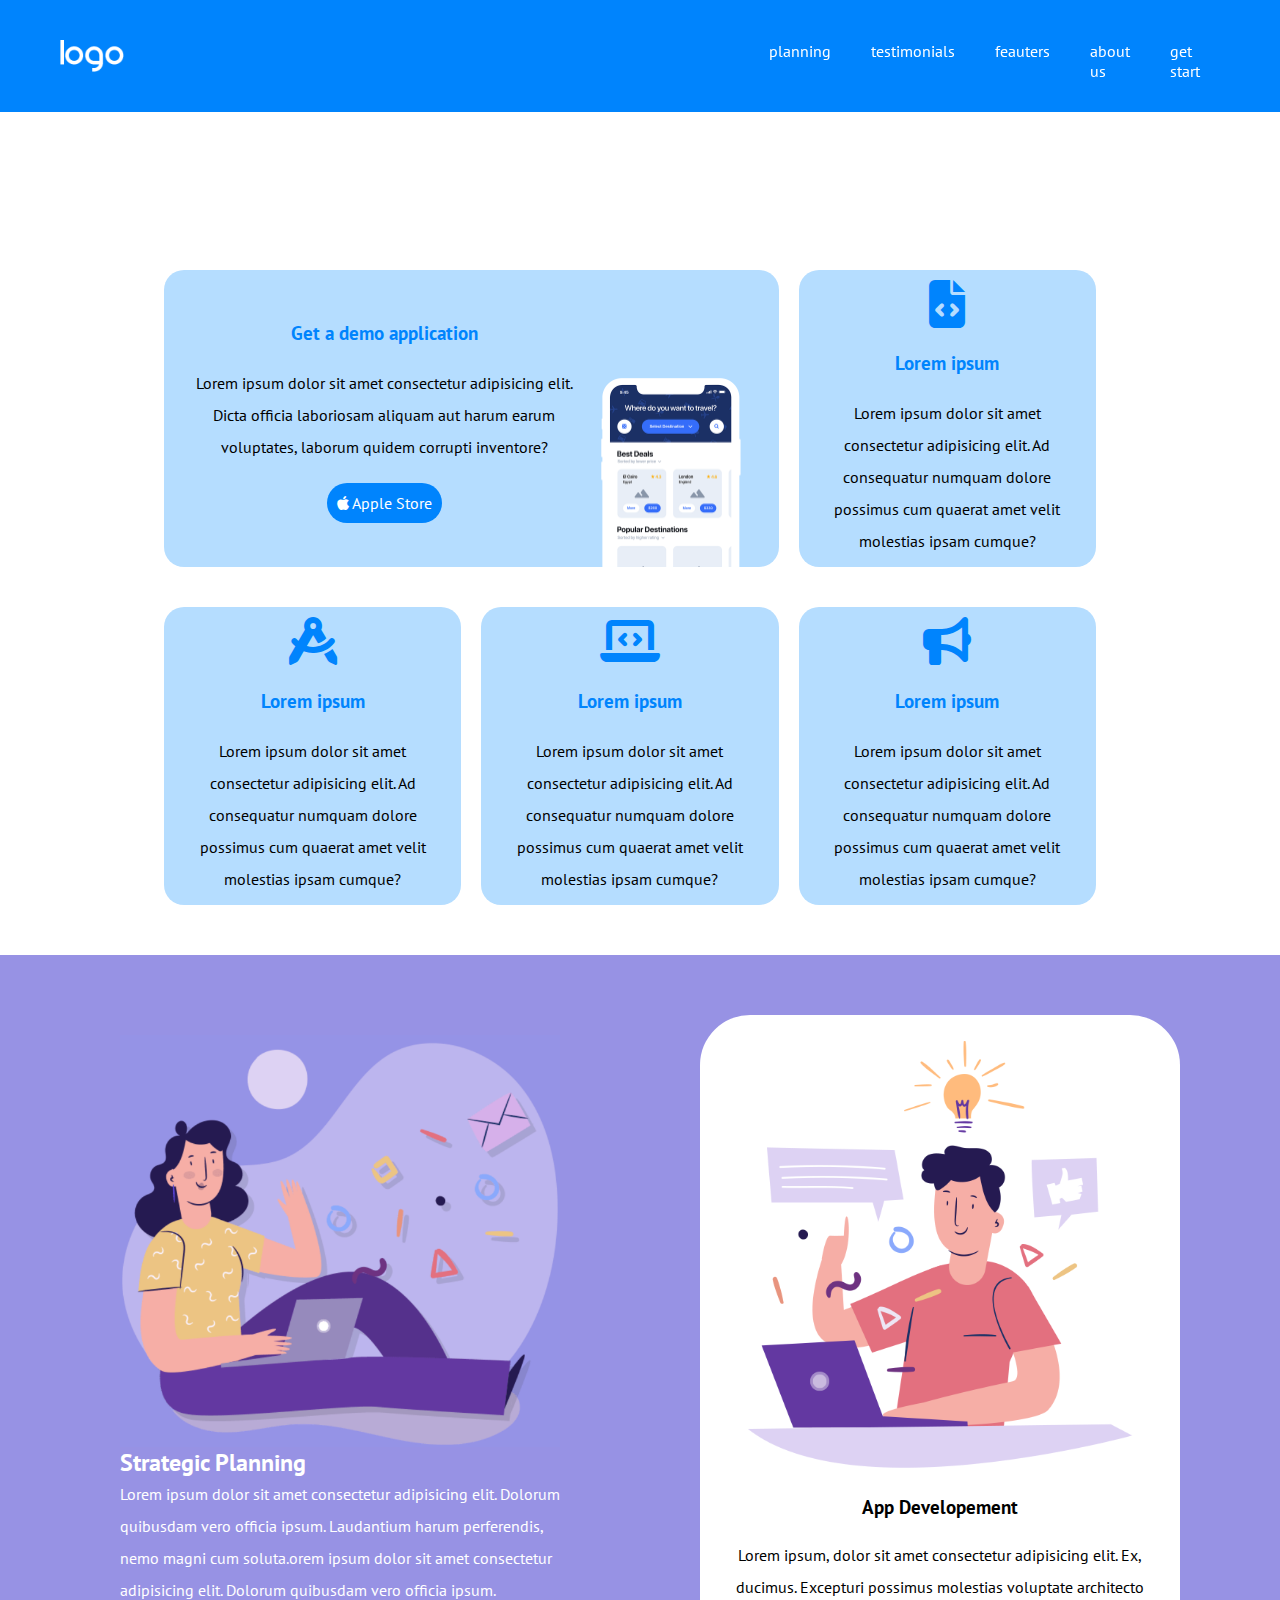
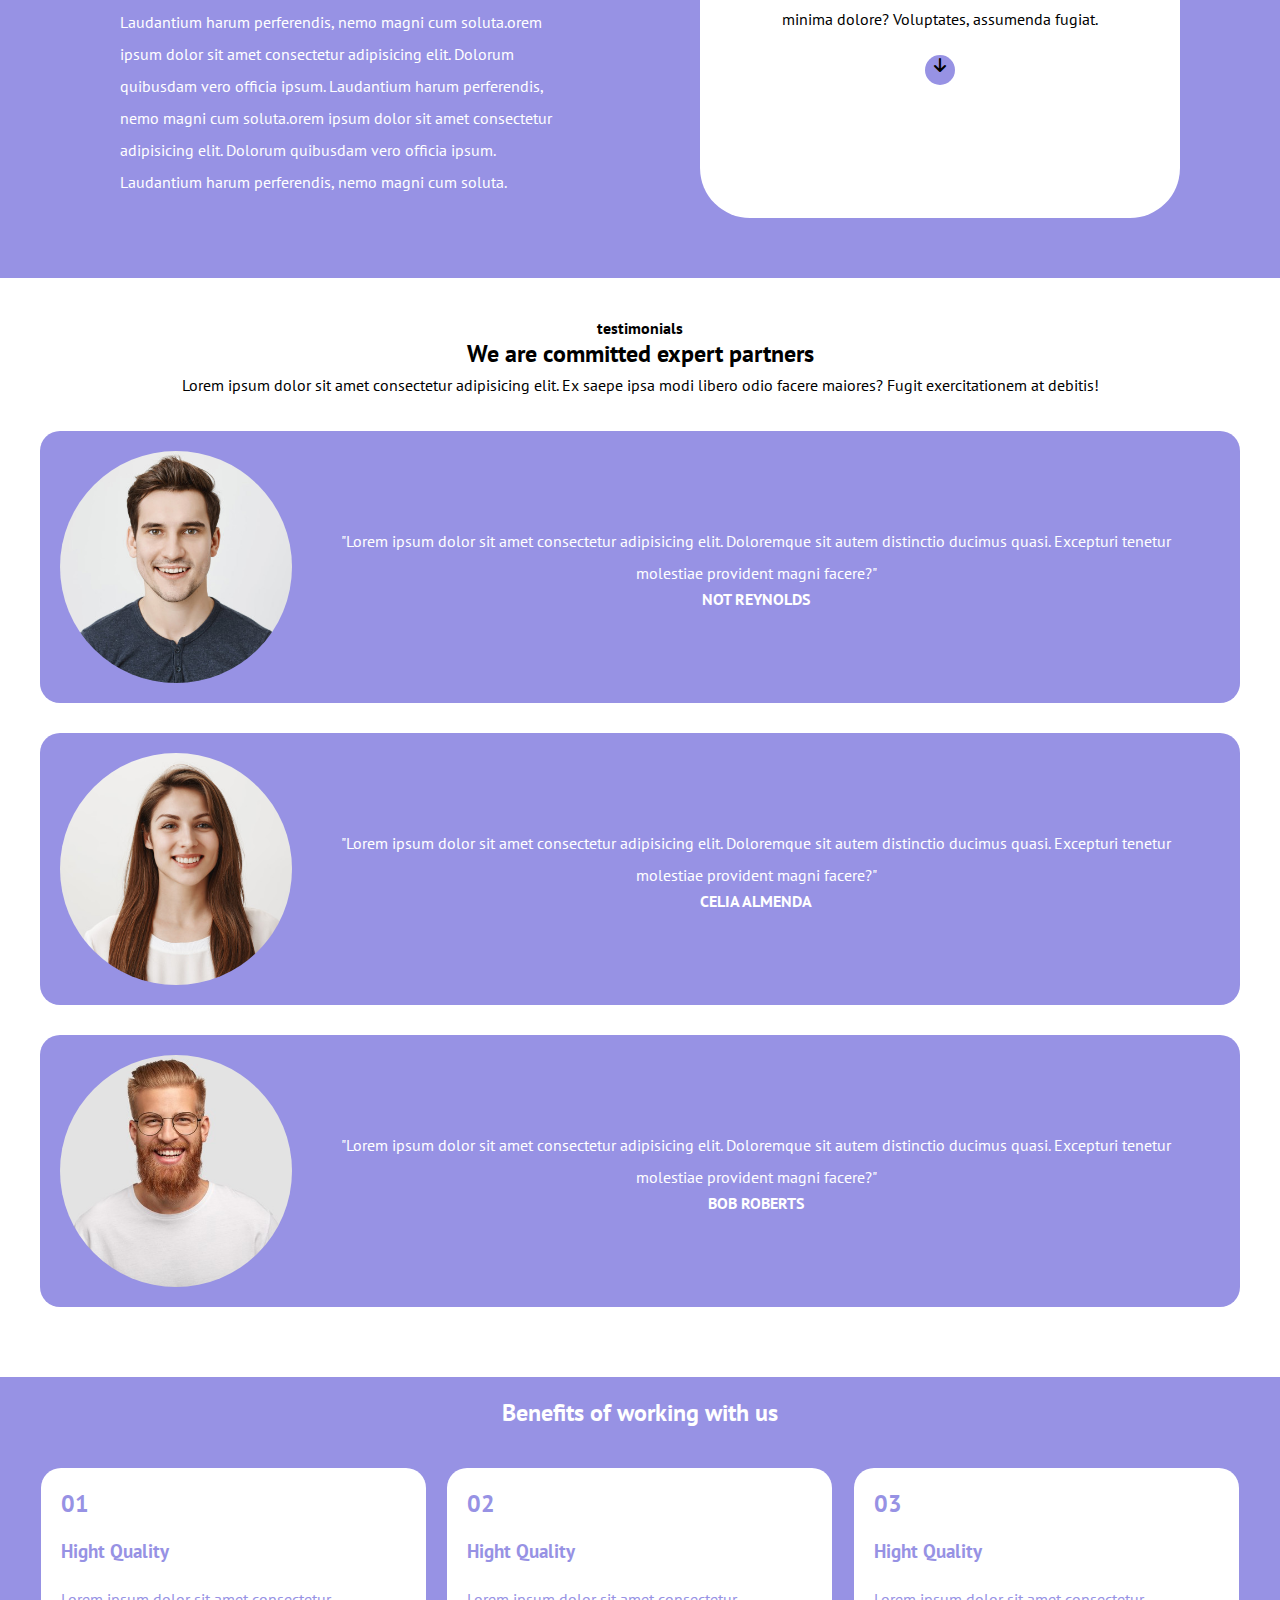
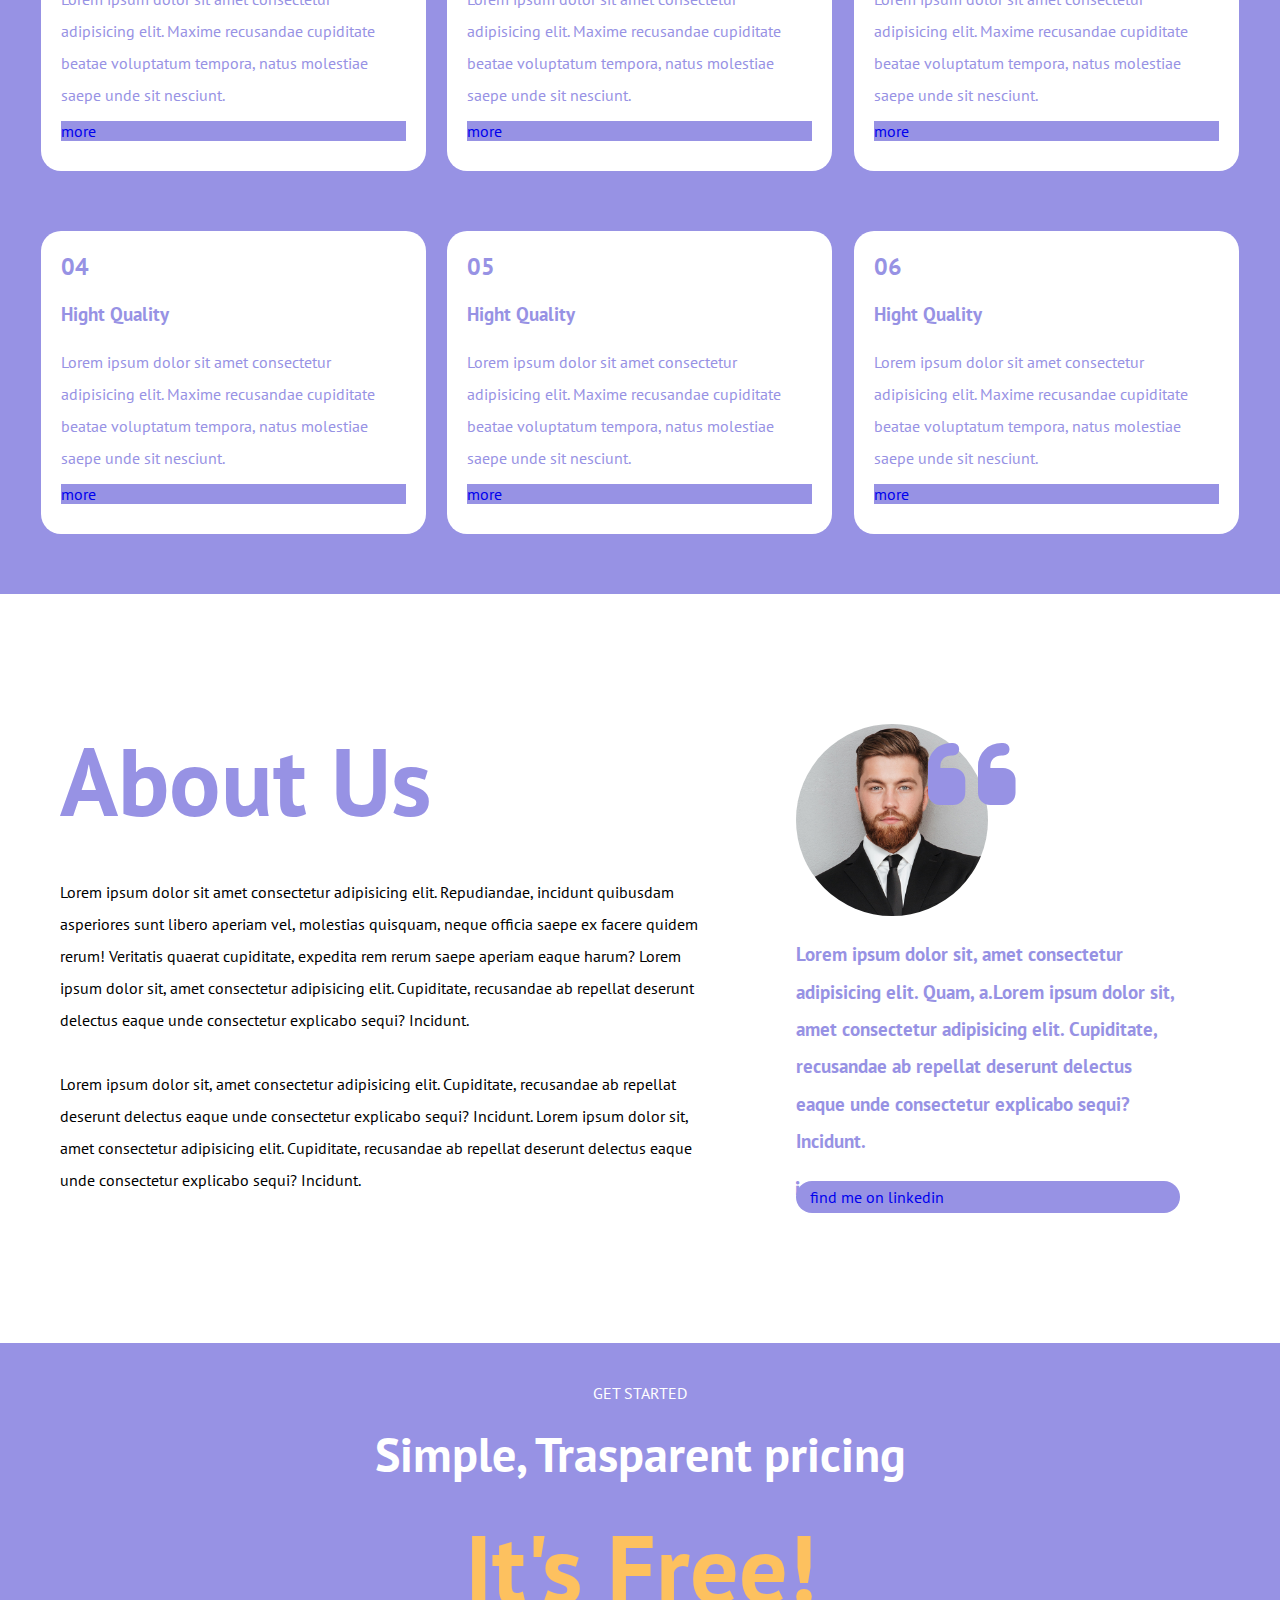
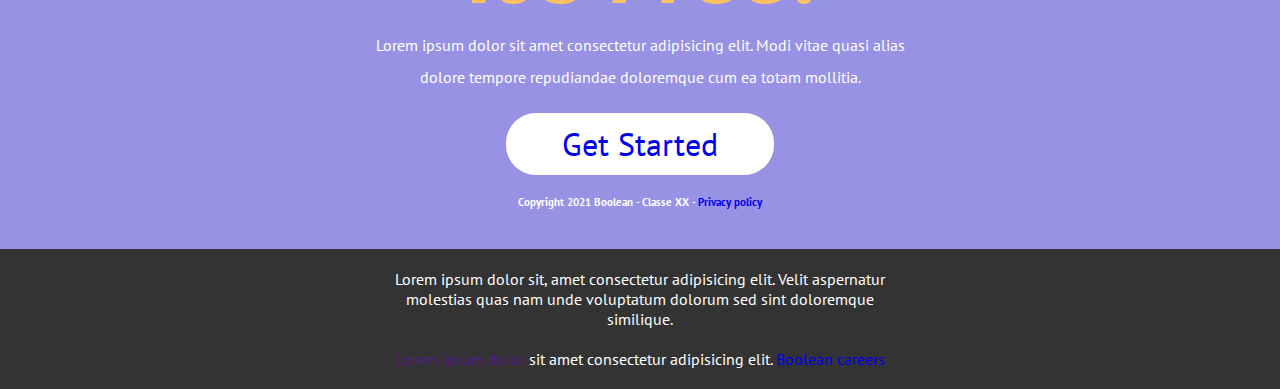
==== commit 44e59b9d: "make query desktop - nav incomplete" ====
--- a/iindex.html
+++ b/iindex.html
@@ -52,25 +52,25 @@
                     </div>
                 </div>
                 <div class="card">
-                    <i class=".info-i i-size fa-solid fa-file-code"></i>
-                    <h3>Lorem ipsum</h3>
-                    <p>Lorem ipsum dolor sit amet consectetur adipisicing elit. Ad consequatur numquam dolore possimus
-                        cum quaerat amet velit molestias ipsam cumque?</p>
-                </div>
-                <div class="card">
-                    <i class=".info-i i-size fa-solid fa-compass-drafting"></i>
-                    <h3>Lorem ipsum</h3>
-                    <p>Lorem ipsum dolor sit amet consectetur adipisicing elit. Ad consequatur numquam dolore possimus
-                        cum quaerat amet velit molestias ipsam cumque?</p>
-                </div>
-                <div class="card">
-                    <i class=".info-i i-size fa-solid fa-laptop-code"></i>
-                    <h3>Lorem ipsum</h3>
-                    <p>Lorem ipsum dolor sit amet consectetur adipisicing elit. Ad consequatur numquam dolore possimus
-                        cum quaerat amet velit molestias ipsam cumque?</p>
-                </div>
-                <div class="card">
-                    <i class=".info-i i-size fa-solid fa-bullhorn"></i>
+                    <i class="info-i i-size fa-solid fa-file-code"></i>
+                    <h3>Lorem ipsum</h3>
+                    <p>Lorem ipsum dolor sit amet consectetur adipisicing elit. Ad consequatur numquam dolore possimus
+                        cum quaerat amet velit molestias ipsam cumque?</p>
+                </div>
+                <div class="card">
+                    <i class="info-i i-size fa-solid fa-compass-drafting"></i>
+                    <h3>Lorem ipsum</h3>
+                    <p>Lorem ipsum dolor sit amet consectetur adipisicing elit. Ad consequatur numquam dolore possimus
+                        cum quaerat amet velit molestias ipsam cumque?</p>
+                </div>
+                <div class="card">
+                    <i class="info-i i-size fa-solid fa-laptop-code"></i>
+                    <h3>Lorem ipsum</h3>
+                    <p>Lorem ipsum dolor sit amet consectetur adipisicing elit. Ad consequatur numquam dolore possimus
+                        cum quaerat amet velit molestias ipsam cumque?</p>
+                </div>
+                <div class="card">
+                    <i class="info-i i-size fa-solid fa-bullhorn"></i>
                     <h3>Lorem ipsum</h3>
                     <p>Lorem ipsum dolor sit amet consectetur adipisicing elit. Ad consequatur numquam dolore possimus
                         cum quaerat amet velit molestias ipsam cumque?</p>
@@ -81,12 +81,15 @@
 
         <section id="custom-app" class="color-sec">
             <div class="container">
-                <div>
+               
                     <div class="left-custom">
                         <img src="./img/planning1.png" alt="">
                         <h2>Strategic Planning</h2>
                         <p>Lorem ipsum dolor sit amet consectetur adipisicing elit. Dolorum quibusdam vero officia
-                            ipsum. Laudantium harum perferendis, nemo magni cum soluta.</p>
+                            ipsum. Laudantium harum perferendis, nemo magni cum soluta.orem ipsum dolor sit amet consectetur adipisicing elit. Dolorum quibusdam vero officia
+                            ipsum. Laudantium harum perferendis, nemo magni cum soluta.orem ipsum dolor sit amet consectetur adipisicing elit. Dolorum quibusdam vero officia
+                            ipsum. Laudantium harum perferendis, nemo magni cum soluta.orem ipsum dolor sit amet consectetur adipisicing elit. Dolorum quibusdam vero officia
+                            ipsum. Laudantium harum perferendis, nemo magni cum soluta. </p>
 
                     </div>
                     <div class="right-custom">
@@ -96,7 +99,7 @@
                             molestias voluptate architecto minima dolore? Voluptates, assumenda fugiat.</p>
                         <div class="button-custom"><i class="fa-solid fa-arrow-down"></i></div>
                     </div>
-                </div>
+                
             </div>
         </section>
 
--- a/css/style.css
+++ b/css/style.css
@@ -147,13 +147,14 @@
 
 }
 
-.text-content{
+.text-content {
     margin: 20px auto;
 }
-.button-apple{
-    background-color:var(--color-header);
-    color: white;
-    border-radius: 30px ;
+
+.button-apple {
+    background-color: var(--color-header);
+    color: white;
+    border-radius: 30px;
     padding: 10px;
     margin: 40px auto;
 }
@@ -260,14 +261,16 @@
 #about-us i {
     color: #9792e4;
 }
- 
-#about-us h2{
+
+#about-us h2 {
     color: #9792e4;
     font-size: 4em;
 }
-#about-us h3{
+
+#about-us h3 {
     color: #9792e4;
 }
+
 .img-about {
     width: 50%;
     aspect-ratio: 1 / 1;
@@ -293,31 +296,33 @@
 .button-about {
     background-color: #9792e4;
     border-radius: 20px;
-    
+
 }
 
 
 /* get started */
 
-#get-started{
-    text-align: center;
-    color: white;
-}
-#get-started h2{
+#get-started {
+    text-align: center;
+    color: white;
+}
+
+#get-started h2 {
     color: #fdc15f;
     font-size: 6em;
 }
-#get-started h3{
+
+#get-started h3 {
     font-size: 3em;
-    
-}
-
-#get-started h4{
+
+}
+
+#get-started h4 {
     font-weight: 100;
 }
 
-.button-get{
-    background-color: white ;
+.button-get {
+    background-color: white;
     padding: 10px;
     border-radius: 30px;
     margin: 20px auto;
@@ -364,7 +369,7 @@
 @media screen and (min-width:992px) {
 
     header div.container {
-        max-width: 992px;
+        max-width: 100%;
     }
 
     #info .card:first-child {
@@ -391,7 +396,7 @@
     /* testimonial */
 
     #partner .container {
-        max-width: 992px;
+        max-width: 100%
     }
 
     .card-testimonials {
@@ -410,67 +415,119 @@
 
 
 
-/* work with us */
-
-#work-with-us .container {
-    gap: 20px;
-    display: flex;
-    flex-wrap: wrap;
-    max-width: 992px;
-
-}
-
-.card-wwu {
-    width: calc(100% / 2 - 20px);
-}
-
-/* about us */
-
-
-#about-us .container {
-    max-width: 992px;
-    display: flex;
-    margin: 30px auto;
-    line-height: 2;
-
-
-}
-
-.text-about {
-    width: 60%;
-    padding: 20px;
-}
-
-.img-col {
-    width: 40%;
-    margin: 20px;
-    padding: 20px;
-}
-
-#about-us i{
-    vertical-align:top;
-   
-
-}
-#about-us h2{
-    font-size: 6em;
-}
-
-/* get started */
+    /* work with us */
+
+    #work-with-us .container {
+        gap: 20px;
+        display: flex;
+        flex-wrap: wrap;
+        max-width: 100%;
+
+    }
+
+    .card-wwu {
+        width: calc(100% / 2 - 20px);
+    }
+
+    /* about us */
+
+
+    #about-us .container {
+        max-width: 100%;
+        display: flex;
+        margin: 30px auto;
+        line-height: 2;
+
+
+    }
+
+    .text-about {
+        width: 60%;
+        padding: 20px;
+    }
+
+    .img-col {
+        width: 40%;
+        margin: 20px;
+        padding: 20px;
+    }
+
+    #about-us i {
+        vertical-align: top;
+
+
+    }
+
+    #about-us h2 {
+        font-size: 6em;
+    }
+
+    /* get started */
 
 }
 
 @media screen and (min-width:1200px) {
 
-    header .container{
-        max-width: 1200px;
-        width: 100%;
-    }
-
-    header nav i {
-        display: none;
-    }
-
+    header .container {
+        max-width: 100%;;
+    }
+
+    header nav {
+        display: flex;
+    }
+
+    header nav ul {
+       display: flex;
+        flex-direction: row;
+        justify-content: flex-end;
+        top: -35px;
+        border: none;
+        background-color: transparent;
+
+    }
+
+    header nav li {
+       margin: 20px;
+    }
+
+
+    i.fa-bars  {
+       display: none;
+    }
+
+
+
+
+/* custom */
+
+    #custom-app .container{
+        display: flex;
+        flex-wrap: wrap;
+        max-width: 100%;
+    }
+
+    .left-custom{
+        width: 40%;
+    }
+
+    .right-custom{
+        width: 40%;
+        
+    }
+
+    /* work with us */
+
+    #work-with-us .container{
+        max-width: 100%;
+
+
+    }
+
+    .card-wwu{
+        width: calc(100% / 3 - 15px);
+    }
 
     
+
+
 }